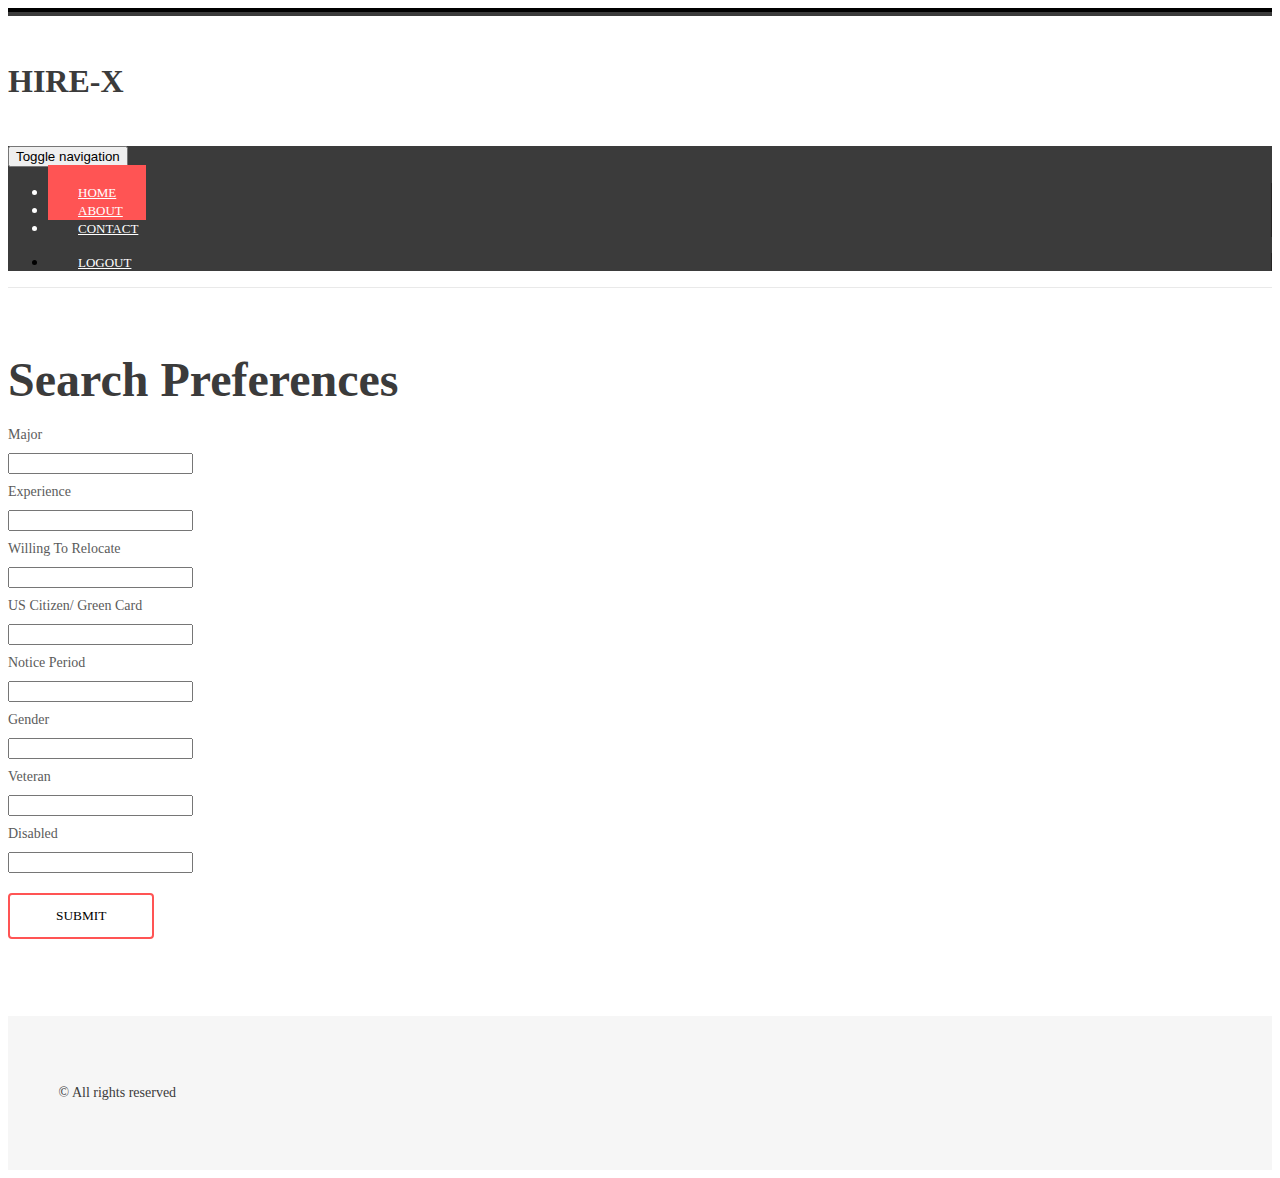
==== employer.html @ 0bc69322 "Addeds some more files" ====
<!--A Design by W3layouts
Author: W3layout
Author URL: http://w3layouts.com
License: Creative Commons Attribution 3.0 Unported
License URL: http://creativecommons.org/licenses/by/3.0/
-->
<!DOCTYPE HTML>
<html>
<head>
<title>Employer Search</title>
<!-- Bootstrap -->
<link href="web/css/bootstrap.min.css" rel='stylesheet' type='text/css' />
<link href="web/css/bootstrap.css" rel='stylesheet' type='text/css' />
<meta name="viewport" content="width=device-width, initial-scale=1">
<script type="application/x-javascript"> addEventListener("load", function() { setTimeout(hideURLbar, 0); }, false); function hideURLbar(){ window.scrollTo(0,1); } </script>
<link href="web/css/style.css" rel="stylesheet" type="text/css" media="all" />
<!-- start plugins -->
<script type="text/javascript" src="web/js/jquery.min.js"></script>
<script type="text/javascript" src="web/js/bootstrap.js"></script>
<script type="text/javascript" src="web/js/bootstrap.min.js"></script>
<!-- start slider -->
<link href="web/css/slider.css" rel="stylesheet" type="text/css" media="all" />
<script type="text/javascript" src="web/js/modernizr.custom.28468.js"></script>
<script type="text/javascript" src="web/js/jquery.cslider.js"></script>
	<script type="text/javascript">
			$(function() {

				$('#da-slider').cslider({
					autoplay : true,
					bgincrement : 450
				});
			});
		</script>
<!-- font-Awesome -->
   	<link rel="stylesheet" href="fonts/web/css/font-awesome.min.css">
<!-- font-Awesome -->
</head>
<body>
<div class="header_bg">
<div class="container">
	<div class="row header">
		<div class="logo navbar-left">
			<h1><a href="index.html">Hire-X</a></h1>
		</div>
	</div>
</div>
</div>
<div class="container">
	<div class="row h_menu">
		<nav class="navbar navbar-default navbar-left" role="navigation">
		    <!-- Brand and toggle get grouped for better mobile display -->
		    <div class="navbar-header">
		      <button type="button" class="navbar-toggle" data-toggle="collapse" data-target="#bs-example-navbar-collapse-1">
		        <span class="sr-only">Toggle navigation</span>
		        <span class="icon-bar"></span>
		      </button>
		    </div>
		    <!-- Collect the nav links, forms, and other content for toggling -->
		    <div class="collapse navbar-collapse" id="bs-example-navbar-collapse-1">
		      <ul class="nav navbar-nav">
		        <li class="active"><a href="index.html">Home</a></li>
		        <li><a href="about.html">About</a></li>
		        <li><a href="contact.html">Contact</a></li>
		      </ul>
		    </div><!-- /.navbar-collapse -->
		</nav>
		<div class="collapse navbar-collapse navbar-right" id="login">
			<ul class="nav navbar-nav">
				<li><a href="#">Logout</a></li>
			</ul>	
		</div>
	</div>
</div>
<div class="main_btm"><!-- start main_btm -->
	<div class="container">
		<div class="main row">

				<div class="col-md-8">
				  <div class="contact-form">
				  	<h2>Search Preferences</h2>
					    <form method="post" action="contact-post.html">
					    	<div>
						    	<span>Major</span>
						    	<span><input list="major" name="major"></span>
								<datalist id="major">
										<option value="Engineering">
										<option value="Non Engineering">
								</datalist>
								
						    </div>
							<div>
						    	<span>Experience</span>
						    	<span><input list="experience" name="experience"></span>
								<datalist id="experience">
										<option value="less than 1 year">
										<option value="1-3 years">
										<option value="4-6">
										<option value="6-8">
										<option value="8+">
								</datalist>
								
						    </div>
						    <div>
						    	<span>Willing to relocate</span>
						    	<span><input list="relocation" name="relocation">
								<datalist id="relocation">
										<option value="yes">
										<option value="No">
								</datalist>
								</span>
						    </div>
							<div>
						    	<span>US citizen/ Green Card</span>
						    	<span><input list="citizenship" name="citizenship">
								<datalist id="citizenship">
										<option value="yes">
										<option value="No">
								</datalist>
								</span>
						    </div>
							<div>
						    	<span>Notice period</span>
						    	<span><input list="notice" name="notice">
								<datalist id="notice">
										<option value="less than 1 week">
										<option value="1-3 weeks">
										<option value="more than 3 weeks"
										</datalist>
								</span>
						    </div>
							<div>
						    	<span>Gender</span>
						    	<span><input list="gender" name="gender">
								<datalist id="gender">
										<option value="Male">
										<option value="Female">
										<option value="Do not wish to identify"
										</datalist>
								</span>
						    </div>
							<div>
						    	<span>Veteran</span>
						    	<span><input list="veteran" name="veteran">
								<datalist id="veteran">
										<option value="yes">
										<option value="No">
										</datalist>
								</span>
						    </div>
						    <div>
						    	<span>Disabled</span>
						    	<span>  <input list="disabled" name="disabled">
									<datalist id="disabled">
										<option value="Yes">
										<option value="No">
										<option value="Do not wish to identify">
									</datalist>
								</span>
						    </div>
						   <div>
						   		<label class="fa-btn btn-1 btn-1e"><input type="submit" value="Submit"></label>
						  </div>
						 
					    </form>
				    </div>
  			</div>		
			
  			<div class="clearfix"></div>		
	</div> 
</div>
</div>
<div class="footer_bg"><!-- start footer -->
	<div class="container">
		<div class="row  footer">
			<div class="copy text-center">
				<p class="link"><span>&#169; All rights reserved </span></p>
			</div>
		</div>
	</div>
</div>
</body>
</html>
---- web/css/style.css ----
.error {
	background-color: #fbcfd5;
    position: relative;
    animation: shake .1s linear;
    animation-iteration-count: 3;
}
@keyframes shake {
    0% { left: -5px; }
    100% { right: -5px; }
}
@font-face {
    font-family: 'texgyreadventorregular';
    src: url('../fonts/texgyreadventor-regular-webfont.ttf') format('truetype');
    font-weight: normal;
    font-style: normal;
}
@font-face {
     font-family: 'open_sansregular';
      src:url('../fonts/OpenSans-Regular-webfont.ttf') format('truetype');
}
body {
	font-family: 'open_sansregular';
	background:#ffffff;
	font-size: 100%;
}
/* start header */
.header_bg {
	border-top:8px groove #3b3b3b;
	background: #ffffff;
}
.header_bg1 {
	border-top:8px groove #3b3b3b;
	background: url('../images/slider_bg.jpg') no-repeat  left;
	background-size: 100%;
}
.header{
	padding: 2% 0;
}
.logo h1 a{
	font-size: 1em;
	text-transform: uppercase;
	color: #3B3B3B;
	text-decoration: none;
	font-family: 'texgyreadventorregular';
}
/* search */
.h_search{
	width: 30%;
	position: relative;
	margin-top: 2%;
}
.h_search form{
	width: 100%;
}
.h_search form input[type="text"]{
	font-family: 'open_sansregular';
	padding: 10px 16px;
	outline: none;
	color: #c6c6c6;
	font-size: 13px;
	border: 1px solid rgb(236, 236, 236);
	background: #FFFFFF;
	width: 73.333%;
	line-height: 22px;
	position: relative;
	-webkit-appearance: none;
}
.h_search form input[type="submit"]{
	font-family: 'open_sansregular';
	background: #3B3B3B;
	color: #ffffff;
	text-transform: uppercase;
	font-size: 13px;
	padding: 12px 20px;
	border: none;
	cursor: pointer;
	width: 26.333%;
	position: absolute;
	line-height: 1.5em;
	outline: none;
	-webkit-transition: all 0.3s ease-in-out;
	-moz-transition: all 0.3s ease-in-out;
	-o-transition: all 0.3s ease-in-out;
	transition: all 0.3s ease-in-out;
	-webkit-appearance: none;
}
.h_search form input[type="submit"]:hover {
	background: #FF5454;
}
/* menu */
.h_menu{
	padding: 0;
	background: #3B3B3B;
}
/* login button on the navigation bar */
#login a{
	color: #ffffff;
}
.navbar {
	position: relative;
	min-height: 60px;
	margin-bottom: 0px;
	border: none;
}
.navbar-default .navbar-collapse, .navbar-default .navbar-form {
	background: #3B3B3B;
	color: #ffffff;
	padding: 0;
}
.navbar-default .navbar-nav > .active > a,.navbar-default .navbar-nav>li>a:hover,.navbar-default .navbar-nav > .active > a, .navbar-default .navbar-nav > .active > a:hover{
	background: #FF5454;
	color: #ffffff;
}
.navbar-default .navbar-nav > li > a {
	color: #fff;
	-webkit-transition: all 0.3s ease-in-out;
	-moz-transition: all 0.3s ease-in-out;
	-o-transition: all 0.3s ease-in-out;
	transition: all 0.3s ease-in-out;
}
.nav > li {
	border-right: 1px solid rgb(39, 37, 37);
}
.nav > li > a {
	font-size: 13px;
	padding: 20px 30px;
	text-transform: uppercase;
}
/* start soc_icons */
.soc_icons {

}
.soc_icons ul{
	margin-bottom: 0;
}
.soc_icons ul li{
	display:inline-block;
	border-left: 1px solid rgb(39, 37, 37);
	margin-left: -3px;
}
.soc_icons ul li a{
	color:#ffffff;
	font-size: 24px;
	display: block;
	line-height: 60px;
	width: 60px;
	height: 60px;
	-webkit-transition: all 0.3s ease-in-out;
	-moz-transition: all 0.3s ease-in-out;
	-o-transition: all 0.3s ease-in-out;
	transition: all 0.3s ease-in-out;
}
.soc_icons ul li a:hover{
	background: #FF5454;
}
/* start slider */
.slider_bg{
	background: url('../images/slider_bg.jpg') no-repeat;
	background-size: 100%;
	background-position: center;
}
.slider{
	padding: 4%;
}
/* start main */
.main_bg{
	background: #ffffff;
}
.main{
	padding: 5% 0;
}
.images_1_of_4 img{
	display: inline-block;
}
.images_1_of_4 h4 {
	margin: 30px 0 15px;
}
.images_1_of_4 h4 a{
	display:inline-block;
	color: #353535;
	font-size: 1.5em;
	font-family: 'texgyreadventorregular';
	text-transform: uppercase;
	-webkit-transition: all 0.3s ease-in-out;
	-moz-transition: all 0.3s ease-in-out;
	-o-transition: all 0.3s ease-in-out;
	transition: all 0.3s ease-in-out;
}
.images_1_of_4 h4 a:hover{
	text-decoration:none;
	color: #ff5454;
}
.images_1_of_4  span{
	width: 120px;
	height: 120px;
	display: block;
	text-align: center;
	margin: 0 auto;
}
.bg{
	background: #3b3b3b;
	-webkit-transition: all 0.3s ease-in-out;
	-moz-transition: all 0.3s ease-in-out;
	-o-transition: all 0.3s ease-in-out;
	transition: all 0.3s ease-in-out;
	border-radius: 75px;
	-webkit-border-radius: 75px;
	-moz-border-radius: 75px;
	-o-border-radius: 75px;
}
.images_1_of_4  span i{
	font-size: 6em;
	color: #e0e0e0;
	line-height: 2em;
	text-shadow: 1px 1px 0px #3b3b3b;
	-webkit-text-shadow: 1px 1px 0px #3b3b3b;
	-moz-text-shadow: 1px 1px 0px #3b3b3b;
	-o-text-shadow: 1px 1px 0px #3b3b3b;
	-ms-text-shadow: 1px 1px 0px #3b3b3b;
}
.para{
	font-size: 14px;
	line-height: 1.8em;
	color: #868686;
}
.images_1_of_4 a{
	position: relative;
	z-index: 1;
}
/* Button 1 */
.fa-btn {
	font-size: 14px;
	background: none;
	cursor: pointer;
	padding: 12px 40px;
	display: inline-block;
	margin: 10px 0px;
	text-transform: uppercase;
	outline: none;
	position: relative;
	-webkit-transition: all 0.3s;
	-moz-transition: all 0.3s;
	transition: all 0.3s;
	border-radius: 4px;
	-webkit-border-radius: 4px;
	-moz-border-radius: 4px;
	-o-border-radius: 4px;
}
.fa-btn:after {
	content: '';
	position: absolute;
	z-index: -1;
	-webkit-transition: all 0.3s;
	-moz-transition: all 0.3s;
	transition: all 0.3s;
}
.btn-1 {
	border: 2px solid #ff5454;
	color: #3b3b3b;
}
/* Button 1e */
.btn-1e {
	overflow: hidden;
}
.btn-1e:after {
	width: 100%;
	height: 0;
	top: 50%;
	left: 50%;
	background: #ff5454;
	opacity: 0;
	-webkit-transform: translateX(-50%) translateY(-50%) rotate(45deg);
	-moz-transform: translateX(-50%) translateY(-50%) rotate(45deg);
	-ms-transform: translateX(-50%) translateY(-50%) rotate(45deg);
	transform: translateX(-50%) translateY(-50%) rotate(45deg);
}
.btn-1e:hover,.btn-1e:active {
	color: #ffffff;
	text-decoration:none;
}
.btn-1e:hover:after {
	height: 260%;
	opacity: 1;
}
.btn-1e:active:after {
	height: 400%;
	opacity: 1;
}
/* start main_btm */
.main_btm{
	background: #FFFFFF;
	border-top: 1px solid rgb(233, 233, 233);
}
.content_right h4{
	color: #353535;
	font-size: 2.5em;
	font-family: 'texgyreadventorregular';
	line-height: 1.5em;
}
.content_right h4 span{
	color: #ff5454;
}
.content_right a{
	position: relative;
	z-index: 1;
}
/* start footer */
.footer_bg{
	background: #f6f6f6;
}
.footer{
	padding: 4%;
}
.copy p{
	color: #3b3b3b;
	font-size: 14px;
	line-height: 1.8em;
}
.copy p a{
	color:#ff5454;
	-webkit-transition: all 0.3s ease-in-out;
	-moz-transition: all 0.3s ease-in-out;
	-o-transition: all 0.3s ease-in-out;
	transition: all 0.3s ease-in-out;
}
.copy p a:hover{
	color: #3b3b3b;
	text-decoration: none;
}
/* start about */
.about{
	padding: 4% 0;
}
.about h2{
	margin: 0 0 20px;
	text-transform: capitalize;
	font-size: 3em;
	color:#3b3b3b;
	font-family: 'texgyreadventorregular';
}
.about a{
	position: relative;
	z-index: 1;
}
/* start  technology */
.technology{
	padding: 4% 0;
}
.technology h2{
	margin: 0 0 20px;
	text-transform: capitalize;
	font-size: 3em;
	color: #3b3b3b;
	font-family: 'texgyreadventorregular';
}
.technology h4{
	font-size: 22px;
	color: #5b5b5b;
	font-weight: 100;
	text-transform: capitalize;
	display: block;
	margin:10px 0 8px;
}
.tech_para{
	padding-left: 0;
	padding-right: 0;
}
.technology_list1{
	margin-top: 20px;	
}
.pagination > li > a, .pagination > li > span {
	font-size: 16px;
	padding: 10px 16px;
	color: #BDBDBD;
	background-color: #3b3b3b;
	border: 1px solid #2C2929;
}
.pagination > li > a:hover, .pagination > li > span:hover, .pagination > li > a:focus, .pagination > li > span:focus {
	color: #FFFFFF;
	background-color: #ff5454;
	border-color: #DA4A4A;
}
.alert {
	font-size: 13px;
}
.alert-warning {
	color: #3b3b3b;
	background-color: #F3F3F3;
	border-color: #E2E2E2;
}
/* start blog */
.blog_left{
	display: block;
}
.blog_img{
	margin: 4% 0 2%;
}
.blog_left img{
	width:100%;
}
.blog_left h4 a{
	margin:0 0 20px;
	
	display: block;
	text-transform: capitalize;
	font-size: 1.5em;
	color: #3b3b3b;
	font-family: 'texgyreadventorregular';
	-webkit-transition: all 0.3s ease-in-out;
	-moz-transition: all 0.3s ease-in-out;
	-o-transition: all 0.3s ease-in-out;
	transition: all 0.3s ease-in-out;
}
.blog_left h4 a:hover{
	text-decoration: none;
	color: #ff5454;
}
.blog_list{

}
.blog_list ul li{
	display:inline-block;
	margin-left: 10px;
}
.blog_list ul li:first-child{
	margin-left: 0;
}
.blog_list li a{
	display: block;
	padding: 4px 8px;
	color: #b6b6b6;
	text-transform: capitalize;
}
.blog_list ul li i{
	font-size: 15px;
	color: #b6b6b6;
}
.blog_list li span{
	padding-left:10px;
	font-size: 14px;
	color: #b6b6b6;
}
.blog_list li span:hover,.blog_list li a:hover{
	color: #ff5454;
	text-decoration: none;
}

.read_more a{
	position: relative;
	z-index: 1;
}
.blog_right h4{
	text-transform: capitalize;
	font-size: 2em;
	color: #3b3b3b;
	font-family: 'texgyreadventorregular';
	margin-bottom: 15px;
}
/* start Social Likes */
.social_network_likes {
	text-align: center;
}
.social_network_likes li{
	width: 24.33333%;
	display: inline-block;
	margin-left: -4px;
}
.social_network_likes li:first-child{
	margin-left: 0;
}
.social_network_likes li a{
	display:block;
	color:#FFF;
	font-size: 1.5em;
	text-transform:capitalize;
	-webkit-transition: all 0.3s ease-in-out;
	-moz-transition: all 0.3s ease-in-out;
	-o-transition: all 0.3s ease-in-out;
	transition: all 0.3s ease-in-out;	
}
.social_network_likes li a p{
	padding:10px 0 5px;
	font-size: 14px;
}
.social_network_likes li a span{
	display:block;
	font-size: 24px;
}
.social_network_likes li a div.followers{
	border-bottom:1px solid #FFFFFF;
}
.social_network_likes li a:hover{
	text-decoration: none;
}
.social_network_likes li:first-child a {
	border-left:none;
}
.social_network_likes li a.tweets{
	background:#34CCFF;
}
.social_network_likes li a.tweets:hover{
  background:#2DC0F1;
}
.social_network_likes li a.facebook-followers{
	background:#3B5A99;
}
.social_network_likes li a.facebook-followers:hover{
	background:#33518D;
}
.social_network_likes li a.email{
	background:#27c1b9;
}
.social_network_likes li a.email:hover{
  background:#0BB1A8;
}
.social_network_likes li a.dribble{
	background:#EB4D89;
}
.social_network_likes li a.dribble:hover{
  background:#E04580;
}
.social_network_likes li a div.social_network{
	padding:15px 0 10px;
}
.social_network i{
	width:45px;
	height:45px;
	display:block;
	background:url(../images/social-icons.png) no-repeat;	
	margin:0 auto;
}
.social_network i.twitter-icon{
	background-position: 0px 0px;
}
.social_network i.facebook-icon{
	background-position: -47px 0px;
}
.social_network i.email-icon{
	background-position: -104px 0px;
}
.social_network i.dribble-icon{
	background-position: -156px 0px;
}
/* start ads_nav */
.ads_nav{
	margin-top: 30px;
}
.ads_nav li{
	float: left;
	width: 46.333333%;
	margin:0 0 15px 15px;
}
.ads_nav li:nth-child(2),.ads_nav li:nth-child(4){
	margin-left: 0;
}
.ads_nav li a{
	display: block;
	-webkit-transition: all 0.3s ease-in-out;
	-moz-transition: all 0.3s ease-in-out;
	-o-transition: all 0.3s ease-in-out;
	transition: all 0.3s ease-in-out;
}
.ads_nav li a img{
	width: 100%;
}
.ads_nav li a:hover{
	zoom: 1;
	filter: alpha(opacity=50);
	opacity: 0.7;
	-webkit-transition: opacity .15s ease-in-out;
	-moz-transition: opacity .15s ease-in-out;
	-ms-transition: opacity .15s ease-in-out;
	-o-transition: opacity .15s ease-in-out;
	transition: opacity .15s ease-in-out;
}
/* start tag_nav */
.tag_nav {
	margin: 8% 0;
}
.tag_nav li{
	margin:10px 5px 0 0;
	display: inline-block;
}
.tag_nav li a{
	display: block;
	text-transform: capitalize;
	background: #3b3b3b;
	color: #ffffff;
	font-size: 13px;
	padding: 8px 14px;
	border-radius: 2px;
	-webkit-border-radius: 2px;
	-moz-border-radius: 2px;
	-o-border-radius: 2px;
	-webkit-transition: all 0.3s ease-in-out;
	-moz-transition: all 0.3s ease-in-out;
	-o-transition: all 0.3s ease-in-out;
	transition: all 0.3s ease-in-out;
}
.tag_nav li.active a,.tag_nav li a:hover{
	background: #ff5454;
	color: #ffffff;
	text-decoration:none;
}
/* start news_letter */
.news_letter{
	margin: 8% 0;
}
.news_letter form input[type="text"]{
	font-family: 'open_sansregular';
	font-weight:100;
	padding: 10px;
	display: block;
	width: 100%;
	background: #ffffff;
	outline: none;
	color: #555555;
	font-size: 13px;
	border: 1px solid #DADADA;
	-webkit-appearance: none;
}
.news_letter form span{
	position: relative;
	z-index: 1;
}
.news_letter form input[type="submit"]{
	-webkit-appearance: none;
	cursor:pointer;
	border:none;
	outline:none;
	background: none;
}
/* start contact */
.company_ad h2{
	margin: 0 0 20px;
	text-transform: capitalize;
	font-size: 3em;
	color:#3b3b3b;
	font-family: 'texgyreadventorregular';
}
.company_ad p{
	font-size: 14px;
	color: #3b3b3b;
}
.company_ad p a {
	color: #ff5454;
	-webkit-transition: all 0.3s ease-in-out;
	-moz-transition: all 0.3s ease-in-out;
	-o-transition: all 0.3s ease-in-out;
	transition: all 0.3s ease-in-out;
}
.company_ad p a:hover{
	text-decoration:none;
	color: #3b3b3b;
}
.contact-form h2{
	margin: 0 0 20px;
	text-transform: capitalize;
	font-size: 3em;
	color:#3b3b3b;
	font-family: 'texgyreadventorregular';
}
.contact-form span{
	display:block;
	text-transform: capitalize;
	font-size: 14px;
	color: #5b5b5b;
	font-weight: normal;
	margin-bottom: 10px;
}
.contact-form textarea {
	font-family: 'Open Sans', 'sans-serif';
	padding: 10px;
	display: block;
	width: 99.3333%;
	background: #ffffff;
	outline: none;
	color: #c0c0c0;
	font-size: 0.8725em;
	border: 1px solid #ECECEC;
	-webkit-appearance: none;
	resize: none;
	height: 120px;
	border-radius: 4px;
	-webkit-border-radius: 4px;
	-moz-border-radius: 4px;
	-o-border-radius: 4px;
	-webkit-transition: all 0.3s ease-in-out;
	-moz-transition: all 0.3s ease-in-out;
	-o-transition: all 0.3s ease-in-out;
	transition: all 0.3s ease-in-out;
}
.contact-form textarea:focus{
	border:1px solid #ff5454;
}
.form-control{
	box-shadow: none;
	border: 1px solid #ECECEC;
	-webkit-transition: all 0.3s ease-in-out;
	-moz-transition: all 0.3s ease-in-out;
	-o-transition: all 0.3s ease-in-out;
	transition: all 0.3s ease-in-out;
}
.form-control:focus {
	box-shadow: none;
}
.contact-form input[type="submit"] {
	font-family: 'open_sansregular';
	-webkit-appearance: none;
	cursor: pointer;
	border: none;
	outline: none;
	background: none;
	text-transform: uppercase;
	font-weight: 100;
}
.contact-form label{
	position: relative;
	z-index: 1;
}
.form-control:focus {
	border-color: #ff5454;
}
/* start details */
.details img{
	margin-bottom: 20px;
}
/***** Media Quries *****/
@media only screen and (max-width: 1440px) and (min-width: 240px)  {
	.wrap{
		width:95%;
	}
}
@media only screen and (max-width: 1440px) {
}
@media only screen and (max-width: 1366px) {
}
@media only screen and (max-width: 1280px) {
}
@media only screen and (max-width: 1024px) {
	.images_1_of_4 h4 a {
		font-size: 1.2em;
	}
	.para {
		font-size: 13px;
	}
	.content_right h4 {
		font-size: 2em;
	}
}
@media only screen and (max-width: 768px) {
	.logo{
		text-align:center;
	}
	.h_search {
		width: 98%;
		padding: 20px;
	}
	.h_menu {
		position: relative;
	}	
	.soc_icons {
		position: absolute;
		top: 0px;
		background: #3b3b3b;
	}
	.navbar-default .navbar-toggle {
		border-color: #FFF;
	}
	.navbar {
		min-height: 51px;
	}
	.navbar-default .navbar-collapse, .navbar-default .navbar-form {
		border-color: #3b3b3b;
	}
	.navbar-default {
		background-color: #3b3b3b;
		border:none;
	}
	.navbar-nav {
		margin: 0px 0px;
	}
	.nav > li > a {
		padding: 20px 15px;
	}
	.soc_icons ul li a {
		font-size: 20px;
		line-height: 50px;
		width: 51px;
		height: 51px;
	}
	.slider_bg {
		background-size: 100% 100%;
	}
	.main {
		padding: 4% 0;
	}
	.images_1_of_4{
		margin-bottom: 4%;
	}
	.main{
		padding: 2%;
	}
	.technology {
		padding: 4%;
	}
	.about {
		padding: 4%;
	}
	.social_network_likes li {
		width: 24.3333%;
	}
	.tag_nav {
		margin: 4% 0;
	}
	.news_letter {
		margin: 4% 0;
	}
	.technology h4 {
		font-size: 20px;
	}
}
@media only screen and (max-width: 640px){
	.company_ad{
		margin-left: 0;
	}
	.blog_left h4 a {
		font-size: 1.2em;
	}
	.technology h4 {
		font-size: 17px;
	}
}
@media only screen and (max-width: 480px) {
	.images_1_of_4 h4 {
		margin: 20px 0 10px;
	}
	.technology h2 {
		font-size: 2em;
	}
	.about h2 {
		font-size: 2em;
	}
	.company_ad h2 {
		font-size: 2em;
	}
	.contact-form h2 {
		font-size: 2.5em;
	}
	.blog_left h4 a {
		font-size: 1em;
	}
	.blog_list ul li {
		margin-left: 5px;
	}
	.blog_list li a {
		padding: 4px 4px;
	}
	.detail h2{
		font-size: 2em;	
	}
}
@media only screen and (max-width: 320px) {
	.main {
		padding: 8% 2%;
	}
	.soc_icons ul li a {
		font-size: 20px;
		width: 46px;
	}
	.images_1_of_4 h4 {
		margin: 15px 0 10px;
	}
	.social_network_likes li a p {
		font-size: 12px;
	}
	.images_1_of_4 span {
		width: 88px;
		height: 88px;
	}
	.images_1_of_4 span i {
		font-size: 5em;
		line-height: 1.8em;
	}
	.images_1_of_4 h4 a {
		font-size: 1em;
	}
	.technology h4 {
		font-size: 14px;
		line-height: 1.5em;
	}
	.blog_list ul li:nth-child(3){
		margin-left: 0;
	}
}
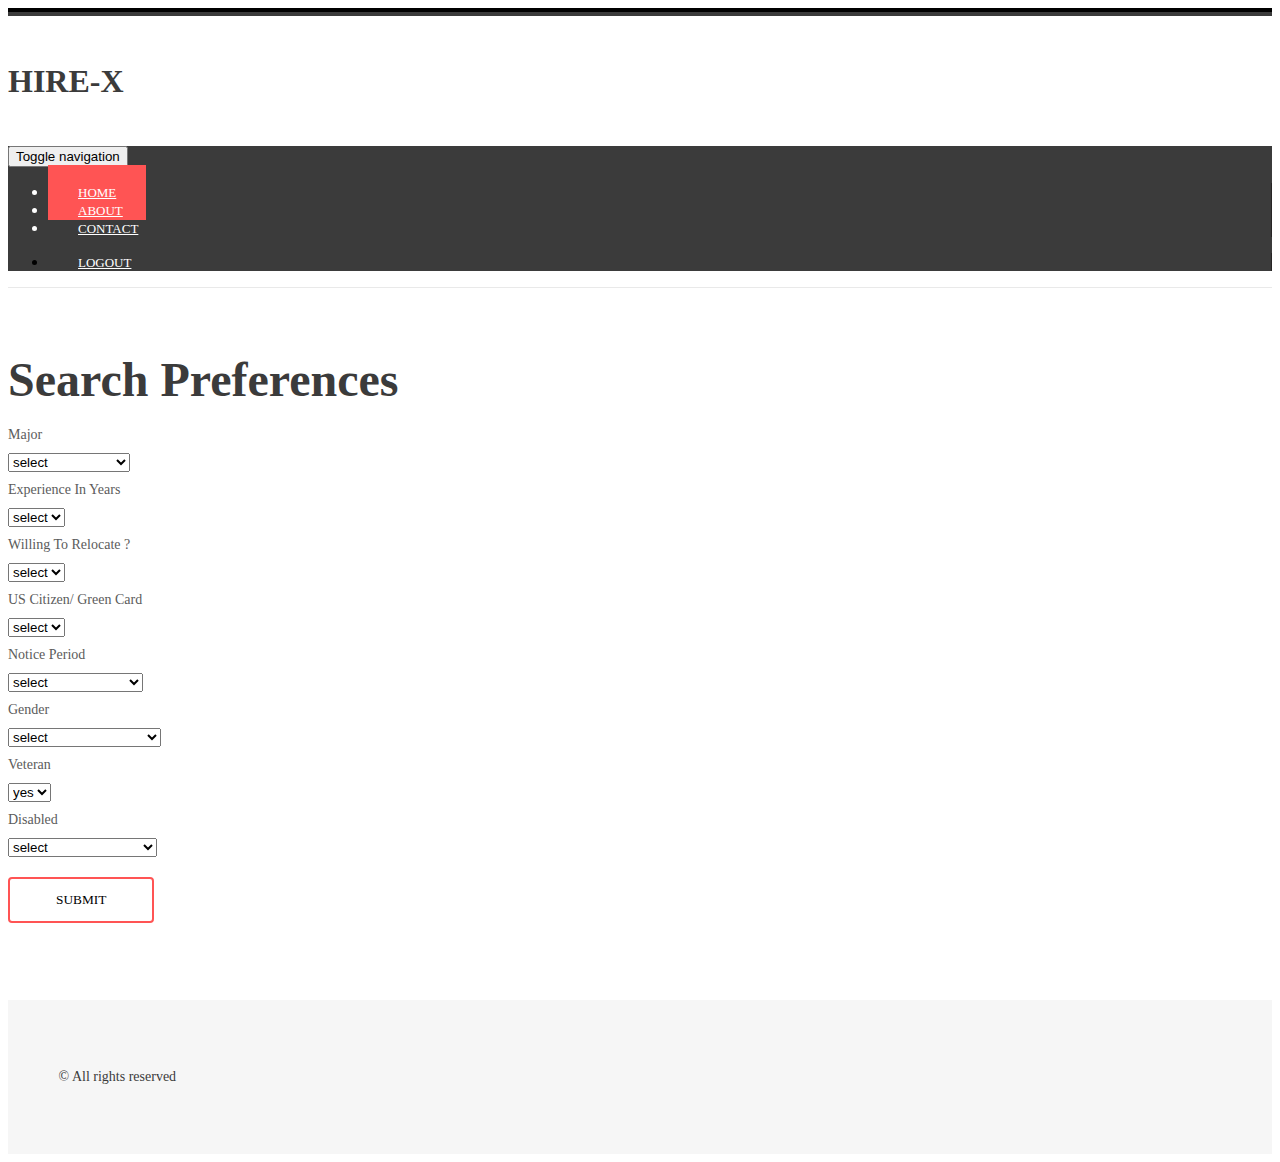
==== commit f83565a2: "employer list updated" ====
--- a/employer.html
+++ b/employer.html
@@ -81,80 +81,91 @@
 					    <form method="post" action="contact-post.html">
 					    	<div>
 						    	<span>Major</span>
-						    	<span><input list="major" name="major"></span>
-								<datalist id="major">
-										<option value="Engineering">
-										<option value="Non Engineering">
-								</datalist>
+						    	<span>
+								<select id="major" list="major" name="major" >
+										<option selected="select"> select </option>
+										<option value="Engineering">Engineering</option>
+										<option value="Non Engineering">Non Engineering</option>
+								</select>
+								</span>
 								
 						    </div>
+							
 							<div>
-						    	<span>Experience</span>
-						    	<span><input list="experience" name="experience"></span>
-								<datalist id="experience">
-										<option value="less than 1 year">
-										<option value="1-3 years">
-										<option value="4-6">
-										<option value="6-8">
-										<option value="8+">
-								</datalist>
-								
+						    	<span>Experience in years</span>
+						    	<span>
+								<select id="experience" list="experience" name="experience">
+										<option selected="select"> select </option>
+										<option value="<1"><1</option>
+										<option value="1-3">1-3</option>
+										<option value="4-6">4-6</option>
+										<option value="6-8">6-8</option>
+										<option value=">8">>8</option>
+								</select>
+								</span>
 						    </div>
+							
 						    <div>
-						    	<span>Willing to relocate</span>
-						    	<span><input list="relocation" name="relocation">
-								<datalist id="relocation">
-										<option value="yes">
-										<option value="No">
-								</datalist>
+						    	<span>Willing to relocate ?</span>
+						    	<span>
+								<select id="relocation" list="relocation" name="relocation">
+										<option selected="select"> select </option>
+										<option value="yes">yes</option>
+										<option value="no">no</option>
+								</select>
 								</span>
 						    </div>
 							<div>
 						    	<span>US citizen/ Green Card</span>
-						    	<span><input list="citizenship" name="citizenship">
-								<datalist id="citizenship">
-										<option value="yes">
-										<option value="No">
-								</datalist>
+						    	<span>
+								<select id="citizenship" name="citizenship list="citizenship">
+										<option selected="select"> select </option>
+										<option value="yes">yes</option>
+										<option value="no">no</option>
+								</select>
 								</span>
 						    </div>
 							<div>
 						    	<span>Notice period</span>
-						    	<span><input list="notice" name="notice">
-								<datalist id="notice">
-										<option value="less than 1 week">
-										<option value="1-3 weeks">
-										<option value="more than 3 weeks"
-										</datalist>
+						    	<span>
+								<select id="notice" list="notice" name="notice">
+										<option selected="select"> select </option>
+										<option value="less than 1 week">less than 1 week</option>
+										<option value="1-3 weeks">1-3 weeks</option>
+										<option value="more than 3 weeks">more than 3 weeks</option>
+										</select>
 								</span>
 						    </div>
 							<div>
 						    	<span>Gender</span>
-						    	<span><input list="gender" name="gender">
-								<datalist id="gender">
-										<option value="Male">
-										<option value="Female">
-										<option value="Do not wish to identify"
-										</datalist>
+						    	<span>
+								<select id="gender" list="gender" name="gender">
+										<option selected="select"> select </option>
+										<option value="Male">Male</option>
+										<option value="Female">Female</option>
+										<option value="Do not wish to identify">Do not wish to identify</option>
+										</select>
 								</span>
 						    </div>
 							<div>
 						    	<span>Veteran</span>
-						    	<span><input list="veteran" name="veteran">
-								<datalist id="veteran">
-										<option value="yes">
-										<option value="No">
-										</datalist>
+						    	<span>
+								<select id="veteran" list="veteran" name="veteran>
+										<option selected="select"> select </option>
+										<option value="yes">yes</option>
+										<option value="No">no</option>
+										</select>
 								</span>
 						    </div>
 						    <div>
 						    	<span>Disabled</span>
-						    	<span>  <input list="disabled" name="disabled">
-									<datalist id="disabled">
-										<option value="Yes">
-										<option value="No">
-										<option value="Do not wish to identify">
-									</datalist>
+						    	<span> 
+									<select id="disabled" list="disabled" name="disabled">
+										<option selected="select"> select </option>
+										<option value="Yes">yes</option>
+										<option value="No">no</option>
+										<option value="Do not wish to identify">Do no wish to identify</option>
+									</select>
 								</span>
 						    </div>
 						   <div>
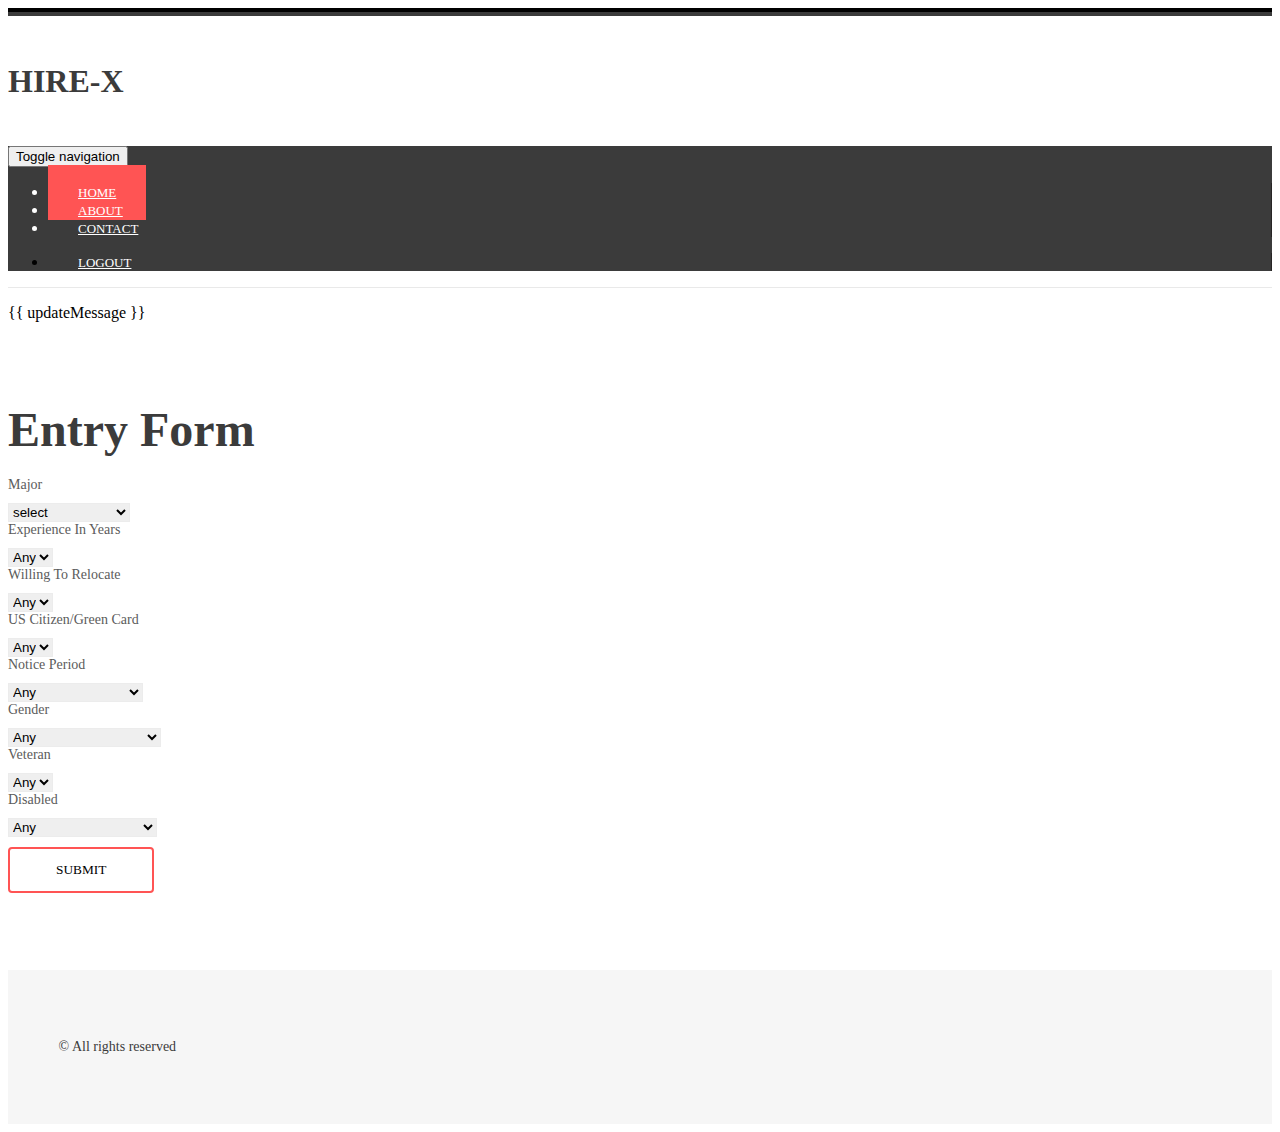
==== commit ed4249b1: "login type list" ====
--- a/employer.html
+++ b/employer.html
@@ -72,106 +72,97 @@
 	</div>
 </div>
 <div class="main_btm"><!-- start main_btm -->
+	<p class="copy-text-center bg-info">{{ updateMessage }}</p>
 	<div class="container">
 		<div class="main row">
-
 				<div class="col-md-8">
 				  <div class="contact-form">
-				  	<h2>Search Preferences</h2>
-					    <form method="post" action="contact-post.html">
-					    	<div>
+				  	<h2>Entry Form</h2>
+					    <form method="post" action="contact-post.html" id="jobseeker">
+							
+							<div>
 						    	<span>Major</span>
-						    	<span>
-								<select id="major" list="major" name="major" >
-										<option selected="select"> select </option>
-										<option value="Engineering">Engineering</option>
-										<option value="Non Engineering">Non Engineering</option>
+								<select class="form-control" name="major" >
+									<option value=" ">select</option>
+									<option value="Engineering">Engineering</option>
+									<option value="Non Engineering">Non Engineering</option>
 								</select>
-								</span>
-								
 						    </div>
 							
 							<div>
-						    	<span>Experience in years</span>
-						    	<span>
-								<select id="experience" list="experience" name="experience">
-										<option selected="select"> select </option>
-										<option value="<1"><1</option>
-										<option value="1-3">1-3</option>
-										<option value="4-6">4-6</option>
-										<option value="6-8">6-8</option>
-										<option value=">8">>8</option>
+						    	<span>Experience in Years</span>
+								<select class="form-control" name="experience" >
+									<option value=" ">Any</option>
+									<option value="<1"><1</option>
+									<option value="1-3">1-3</option>
+									<option value="4-6">4-6</option>
+									<option value="6-8">6-8</option>
+									<option value=">8">>8</option>
 								</select>
-								</span>
 						    </div>
 							
-						    <div>
-						    	<span>Willing to relocate ?</span>
-						    	<span>
-								<select id="relocation" list="relocation" name="relocation">
-										<option selected="select"> select </option>
-										<option value="yes">yes</option>
-										<option value="no">no</option>
+							<div>
+						    	<span>Willing to relocate</span>
+								<select class="form-control" name="role" >
+									<option value=" ">Any</option>
+									<option value="yes">yes</option>
+									<option value="no">no</option>
 								</select>
-								</span>
 						    </div>
+							
 							<div>
-						    	<span>US citizen/ Green Card</span>
-						    	<span>
-								<select id="citizenship" name="citizenship list="citizenship">
-										<option selected="select"> select </option>
-										<option value="yes">yes</option>
-										<option value="no">no</option>
+						    	<span>US Citizen/Green Card</span>
+								<select class="form-control" name="role" >
+									<option value=" ">Any</option>
+									<option value="yes">yes</option>
+									<option value="no">no</option>
 								</select>
-								</span>
 						    </div>
+							
+							
 							<div>
 						    	<span>Notice period</span>
-						    	<span>
-								<select id="notice" list="notice" name="notice">
-										<option selected="select"> select </option>
-										<option value="less than 1 week">less than 1 week</option>
-										<option value="1-3 weeks">1-3 weeks</option>
-										<option value="more than 3 weeks">more than 3 weeks</option>
-										</select>
-								</span>
+								<select class="form-control" name="experience" >
+									<option value=" ">Any</option>
+									<option value="less than 1 week">less than 1 week</option>
+									<option value="1-3 weeks">1-3 weeks</option>
+									<option value="more than 3 weeks">more than 3 weeks</option>
+								</select>
 						    </div>
+							
 							<div>
 						    	<span>Gender</span>
-						    	<span>
-								<select id="gender" list="gender" name="gender">
-										<option selected="select"> select </option>
-										<option value="Male">Male</option>
-										<option value="Female">Female</option>
-										<option value="Do not wish to identify">Do not wish to identify</option>
-										</select>
-								</span>
+								<select class="form-control" name="role" >
+									<option value=" ">Any</option>
+									<option value="male">male</option>
+									<option value="female">female</option>
+									<option value="Do not wish to identify">Do not wish to identify</option>
+								</select>
 						    </div>
+							
 							<div>
 						    	<span>Veteran</span>
-						    	<span>
-								<select id="veteran" list="veteran" name="veteran>
-										<option selected="select"> select </option>
-										<option value="yes">yes</option>
-										<option value="No">no</option>
-										</select>
-								</span>
+								<select class="form-control" name="role" >
+									<option value=" ">Any</option>
+									<option value="yes">yes</option>
+									<option value="no">no</option>
+								</select>
 						    </div>
-						    <div>
+							
+							<div>
 						    	<span>Disabled</span>
-						    	<span> 
-									<select id="disabled" list="disabled" name="disabled">
-										<option selected="select"> select </option>
-										<option value="Yes">yes</option>
-										<option value="No">no</option>
-										<option value="Do not wish to identify">Do no wish to identify</option>
-									</select>
-								</span>
-						    </div>
+								<select class="form-control" name="role" >
+									<option value=" ">Any</option>
+									<option value="yes">yes</option>
+									<option value="no">no</option>
+									<option value="Do not wish to identify">Do no wish to identify</option>
+								</select>
+					    </div>
+												
 						   <div>
 						   		<label class="fa-btn btn-1 btn-1e"><input type="submit" value="Submit"></label>
 						  </div>
-						 
+							
 					    </form>
 				    </div>
   			</div>		
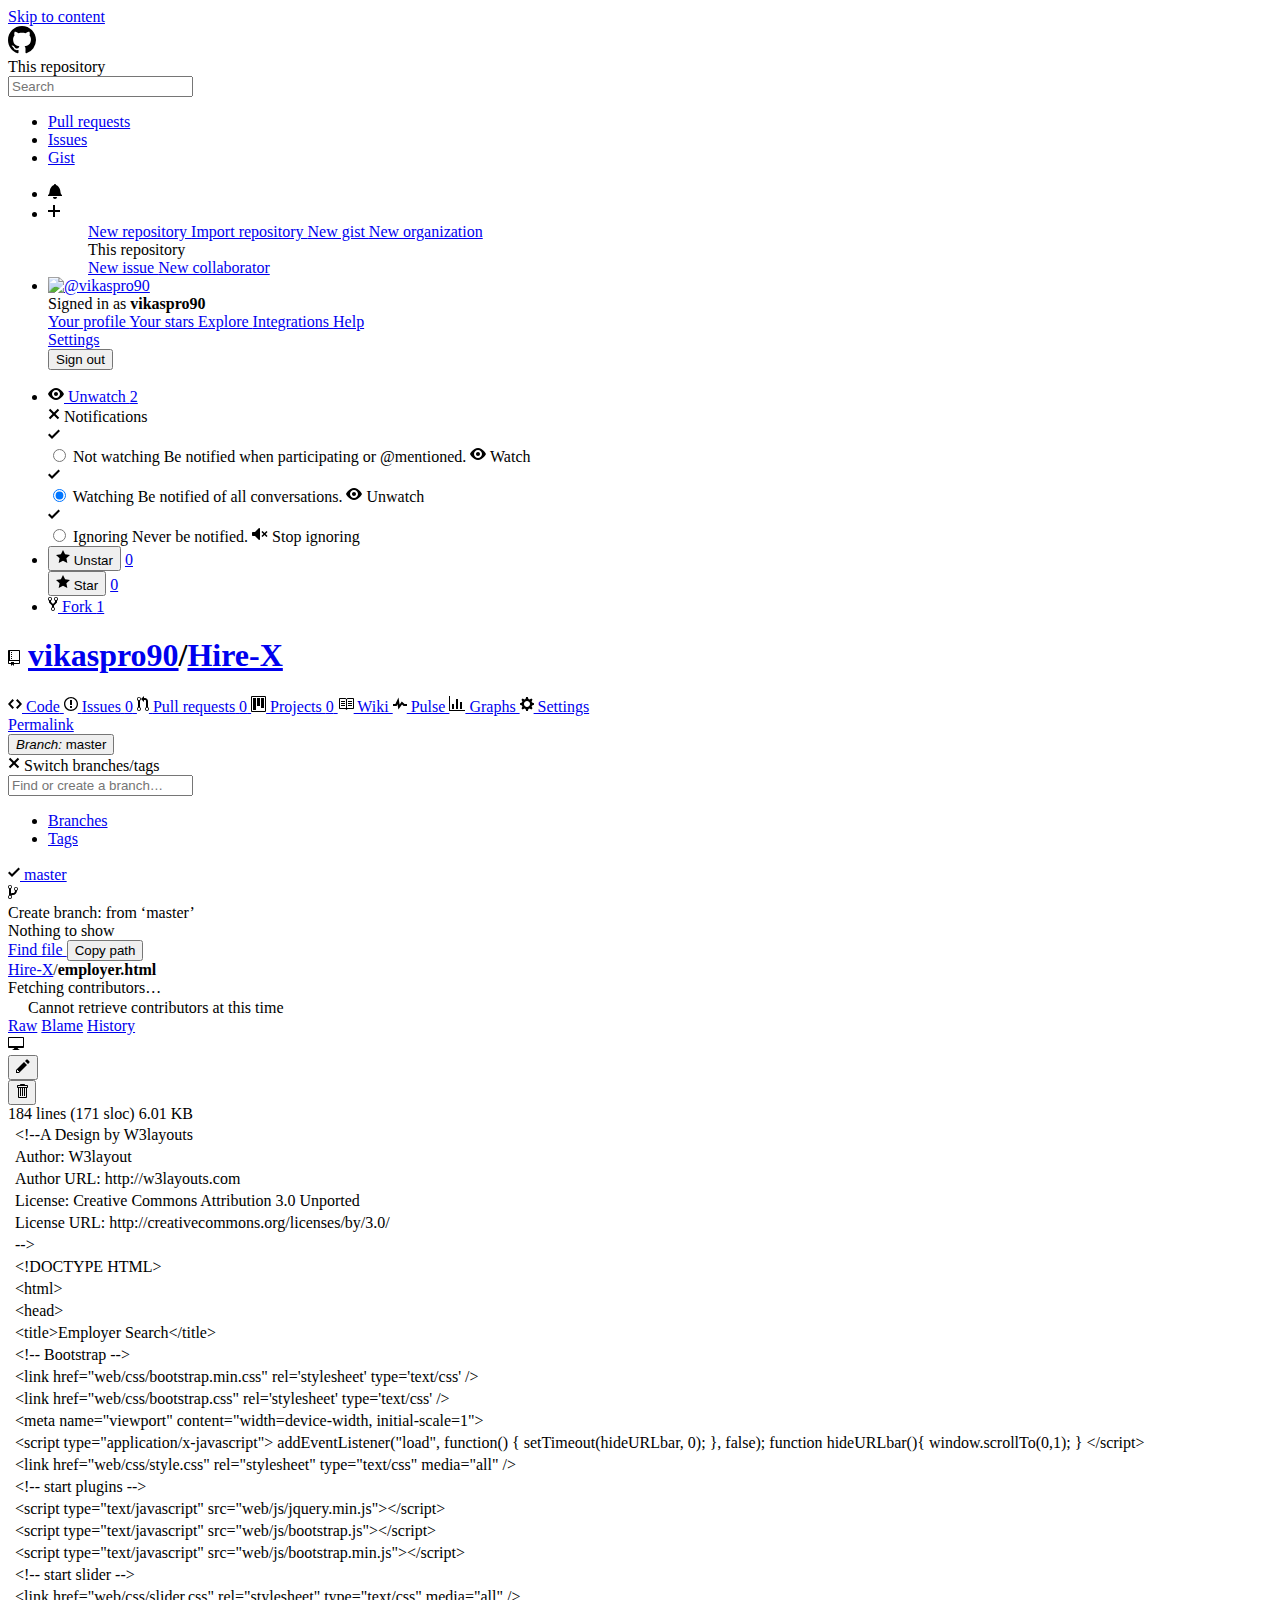
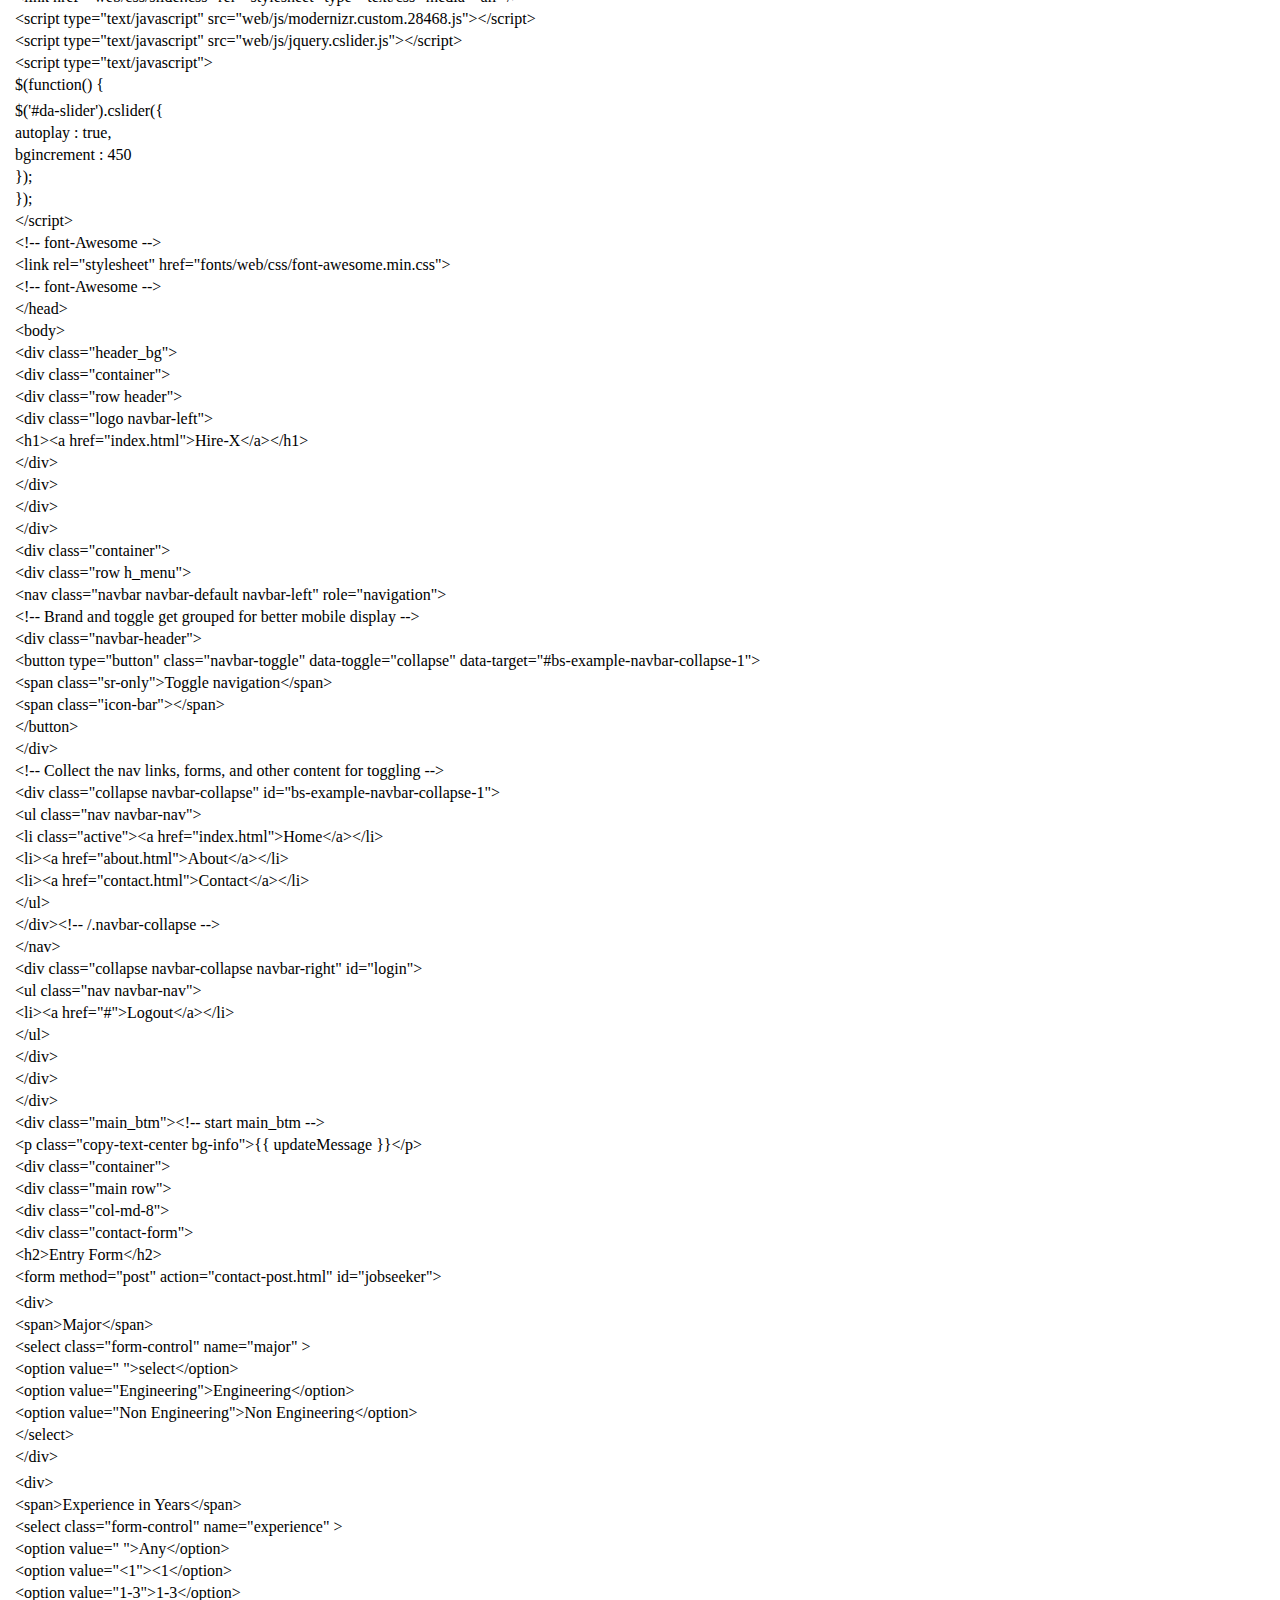
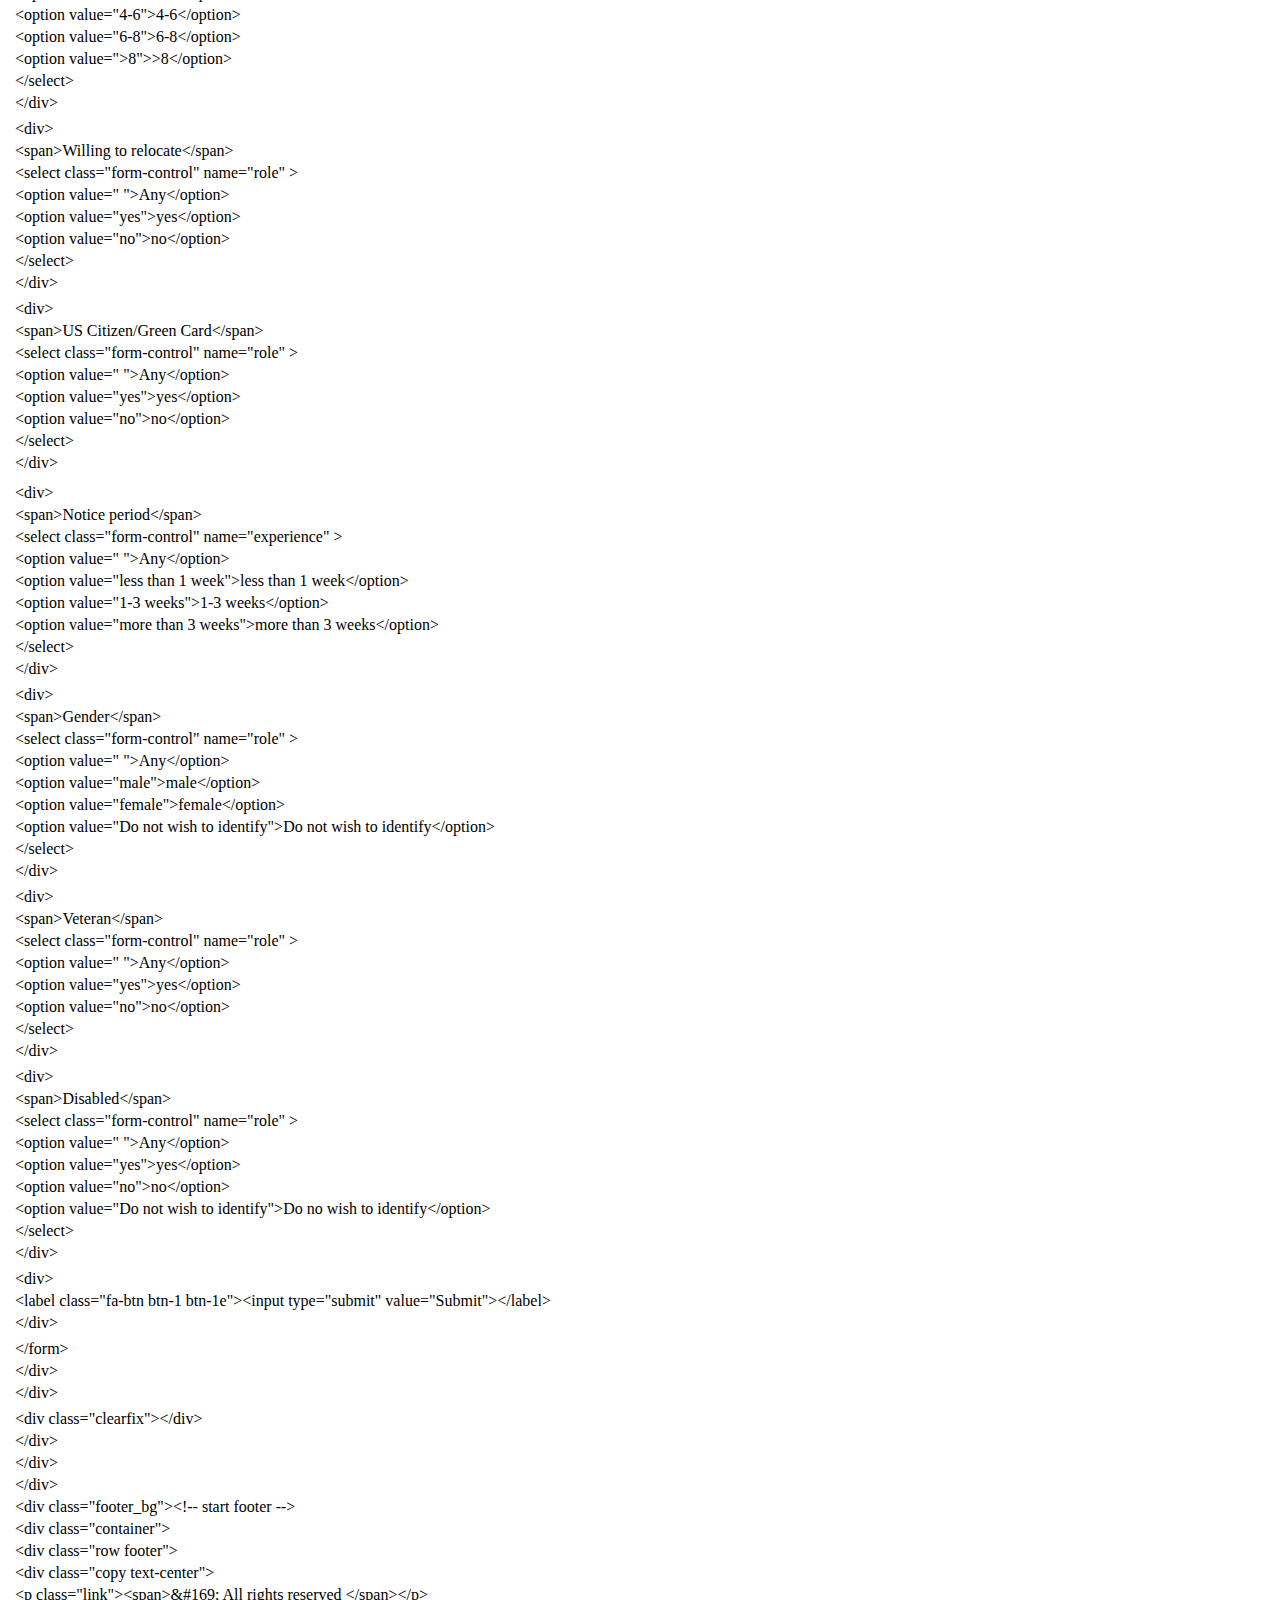
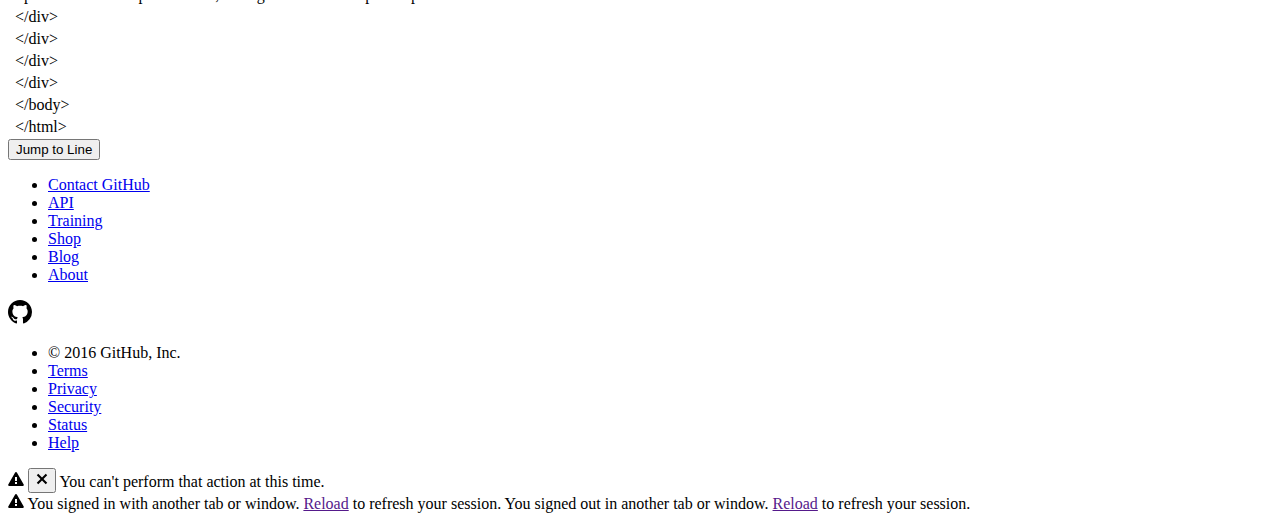
==== commit c45b42c4: "Added more functionality." ====
--- a/employer.html
+++ b/employer.html
@@ -1,184 +1,1442 @@
-<!--A Design by W3layouts
-Author: W3layout
-Author URL: http://w3layouts.com
-License: Creative Commons Attribution 3.0 Unported
-License URL: http://creativecommons.org/licenses/by/3.0/
--->
-<!DOCTYPE HTML>
-<html>
-<head>
-<title>Employer Search</title>
-<!-- Bootstrap -->
-<link href="web/css/bootstrap.min.css" rel='stylesheet' type='text/css' />
-<link href="web/css/bootstrap.css" rel='stylesheet' type='text/css' />
-<meta name="viewport" content="width=device-width, initial-scale=1">
-<script type="application/x-javascript"> addEventListener("load", function() { setTimeout(hideURLbar, 0); }, false); function hideURLbar(){ window.scrollTo(0,1); } </script>
-<link href="web/css/style.css" rel="stylesheet" type="text/css" media="all" />
-<!-- start plugins -->
-<script type="text/javascript" src="web/js/jquery.min.js"></script>
-<script type="text/javascript" src="web/js/bootstrap.js"></script>
-<script type="text/javascript" src="web/js/bootstrap.min.js"></script>
-<!-- start slider -->
-<link href="web/css/slider.css" rel="stylesheet" type="text/css" media="all" />
-<script type="text/javascript" src="web/js/modernizr.custom.28468.js"></script>
-<script type="text/javascript" src="web/js/jquery.cslider.js"></script>
-	<script type="text/javascript">
-			$(function() {
-
-				$('#da-slider').cslider({
-					autoplay : true,
-					bgincrement : 450
-				});
-			});
-		</script>
-<!-- font-Awesome -->
-   	<link rel="stylesheet" href="fonts/web/css/font-awesome.min.css">
-<!-- font-Awesome -->
-</head>
-<body>
-<div class="header_bg">
-<div class="container">
-	<div class="row header">
-		<div class="logo navbar-left">
-			<h1><a href="index.html">Hire-X</a></h1>
-		</div>
-	</div>
+
+
+
+
+<!DOCTYPE html>
+<html lang="en" class=" is-copy-enabled is-u2f-enabled">
+  <head prefix="og: http://ogp.me/ns# fb: http://ogp.me/ns/fb# object: http://ogp.me/ns/object# article: http://ogp.me/ns/article# profile: http://ogp.me/ns/profile#">
+    <meta charset='utf-8'>
+    
+
+    <link crossorigin="anonymous" href="https://assets-cdn.github.com/assets/frameworks-7f2a605da6435efc2ee84e59714b38adf17b327656cf5739a7f65a0029fbe2d5.css" integrity="sha256-fypgXaZDXvwu6E5ZcUs4rfF7MnZWz1c5p/ZaACn74tU=" media="all" rel="stylesheet" />
+    <link crossorigin="anonymous" href="https://assets-cdn.github.com/assets/github-66b4793238c819b34fb96e3275e183137b80b9c46385fb8aea5551146f74fef2.css" integrity="sha256-ZrR5MjjIGbNPuW4ydeGDE3uAucRjhfuK6lVRFG90/vI=" media="all" rel="stylesheet" />
+    
+    
+    
+    
+
+    <meta http-equiv="X-UA-Compatible" content="IE=edge">
+    <meta http-equiv="Content-Language" content="en">
+    <meta name="viewport" content="width=device-width">
+    
+    <title>Hire-X/employer.html at master · vikaspro90/Hire-X</title>
+    <link rel="search" type="application/opensearchdescription+xml" href="/opensearch.xml" title="GitHub">
+    <link rel="fluid-icon" href="https://github.com/fluidicon.png" title="GitHub">
+    <link rel="apple-touch-icon" href="/apple-touch-icon.png">
+    <link rel="apple-touch-icon" sizes="57x57" href="/apple-touch-icon-57x57.png">
+    <link rel="apple-touch-icon" sizes="60x60" href="/apple-touch-icon-60x60.png">
+    <link rel="apple-touch-icon" sizes="72x72" href="/apple-touch-icon-72x72.png">
+    <link rel="apple-touch-icon" sizes="76x76" href="/apple-touch-icon-76x76.png">
+    <link rel="apple-touch-icon" sizes="114x114" href="/apple-touch-icon-114x114.png">
+    <link rel="apple-touch-icon" sizes="120x120" href="/apple-touch-icon-120x120.png">
+    <link rel="apple-touch-icon" sizes="144x144" href="/apple-touch-icon-144x144.png">
+    <link rel="apple-touch-icon" sizes="152x152" href="/apple-touch-icon-152x152.png">
+    <link rel="apple-touch-icon" sizes="180x180" href="/apple-touch-icon-180x180.png">
+    <meta property="fb:app_id" content="1401488693436528">
+
+      <meta content="https://avatars2.githubusercontent.com/u/16273884?v=3&amp;s=400" name="twitter:image:src" /><meta content="@github" name="twitter:site" /><meta content="summary" name="twitter:card" /><meta content="vikaspro90/Hire-X" name="twitter:title" /><meta content="Contribute to Hire-X development by creating an account on GitHub." name="twitter:description" />
+      <meta content="https://avatars2.githubusercontent.com/u/16273884?v=3&amp;s=400" property="og:image" /><meta content="GitHub" property="og:site_name" /><meta content="object" property="og:type" /><meta content="vikaspro90/Hire-X" property="og:title" /><meta content="https://github.com/vikaspro90/Hire-X" property="og:url" /><meta content="Contribute to Hire-X development by creating an account on GitHub." property="og:description" />
+      <meta name="browser-stats-url" content="https://api.github.com/_private/browser/stats">
+    <meta name="browser-errors-url" content="https://api.github.com/_private/browser/errors">
+    <link rel="assets" href="https://assets-cdn.github.com/">
+    <link rel="web-socket" href="wss://live.github.com/_sockets/MTYyNzM4ODQ6NDUxZTVmMzNjYmQ2ODE3OTVjODVhYmNhZmIzNzA3YzQ6NGRkOTVlOGRiNzM2YzQ3YjczYjg2YzAyODQxNTJlZTIzNGJhNTVlYzQ5OGIzMTZiYjM2YWQ2ZGY5YjU5OWQwYQ==--b96d7daad1d157d8f9b54e69bc42f9cd1cfaacb0">
+    <meta name="pjax-timeout" content="1000">
+    <link rel="sudo-modal" href="/sessions/sudo_modal">
+    <meta name="request-id" content="44337CA8:6A29:491E941:584D8ADD" data-pjax-transient>
+
+    <meta name="msapplication-TileImage" content="/windows-tile.png">
+    <meta name="msapplication-TileColor" content="#ffffff">
+    <meta name="selected-link" value="repo_source" data-pjax-transient>
+
+    <meta name="google-site-verification" content="KT5gs8h0wvaagLKAVWq8bbeNwnZZK1r1XQysX3xurLU">
+<meta name="google-site-verification" content="ZzhVyEFwb7w3e0-uOTltm8Jsck2F5StVihD0exw2fsA">
+    <meta name="google-analytics" content="UA-3769691-2">
+
+<meta content="collector.githubapp.com" name="octolytics-host" /><meta content="github" name="octolytics-app-id" /><meta content="44337CA8:6A29:491E941:584D8ADD" name="octolytics-dimension-request_id" /><meta content="16273884" name="octolytics-actor-id" /><meta content="vikaspro90" name="octolytics-actor-login" /><meta content="f0c4e2cc09e152e772988ed6da8c0d7fe7a75ee175463b859361d99242ff7e05" name="octolytics-actor-hash" />
+<meta content="/&lt;user-name&gt;/&lt;repo-name&gt;/blob/show" data-pjax-transient="true" name="analytics-location" />
+
+
+
+  <meta class="js-ga-set" name="dimension1" content="Logged In">
+
+
+
+        <meta name="hostname" content="github.com">
+    <meta name="user-login" content="vikaspro90">
+
+        <meta name="expected-hostname" content="github.com">
+      <meta name="js-proxy-site-detection-payload" content="[base64]">
+
+
+      <link rel="mask-icon" href="https://assets-cdn.github.com/pinned-octocat.svg" color="#000000">
+      <link rel="icon" type="image/x-icon" href="https://assets-cdn.github.com/favicon.ico">
+
+    <meta name="html-safe-nonce" content="782ba34b010233fc0f2035c23b4029d08046fbf1">
+    <meta content="73d1aec60c5598d9d63420dd8a648e2a6300aa68" name="form-nonce" />
+
+    <meta http-equiv="x-pjax-version" content="6b4a8460f41e82f983e2ce813bac20c2">
+    
+
+      
+  <meta name="description" content="Contribute to Hire-X development by creating an account on GitHub.">
+  <meta name="go-import" content="github.com/vikaspro90/Hire-X git https://github.com/vikaspro90/Hire-X.git">
+
+  <meta content="16273884" name="octolytics-dimension-user_id" /><meta content="vikaspro90" name="octolytics-dimension-user_login" /><meta content="75577278" name="octolytics-dimension-repository_id" /><meta content="vikaspro90/Hire-X" name="octolytics-dimension-repository_nwo" /><meta content="true" name="octolytics-dimension-repository_public" /><meta content="false" name="octolytics-dimension-repository_is_fork" /><meta content="75577278" name="octolytics-dimension-repository_network_root_id" /><meta content="vikaspro90/Hire-X" name="octolytics-dimension-repository_network_root_nwo" />
+  <link href="https://github.com/vikaspro90/Hire-X/commits/master.atom" rel="alternate" title="Recent Commits to Hire-X:master" type="application/atom+xml">
+
+
+      <link rel="canonical" href="https://github.com/vikaspro90/Hire-X/blob/master/employer.html" data-pjax-transient>
+  </head>
+
+
+  <body class="logged-in  env-production windows vis-public page-blob">
+    <div id="js-pjax-loader-bar" class="pjax-loader-bar"><div class="progress"></div></div>
+    <a href="#start-of-content" tabindex="1" class="accessibility-aid js-skip-to-content">Skip to content</a>
+
+    
+    
+    
+
+
+
+        <div class="header header-logged-in true" role="banner">
+  <div class="container clearfix">
+
+    <a class="header-logo-invertocat" href="https://github.com/" data-hotkey="g d" aria-label="Homepage" data-ga-click="Header, go to dashboard, icon:logo">
+  <svg aria-hidden="true" class="octicon octicon-mark-github" height="28" version="1.1" viewBox="0 0 16 16" width="28"><path fill-rule="evenodd" d="M8 0C3.58 0 0 3.58 0 8c0 3.54 2.29 6.53 5.47 7.59.4.07.55-.17.55-.38 0-.19-.01-.82-.01-1.49-2.01.37-2.53-.49-2.69-.94-.09-.23-.48-.94-.82-1.13-.28-.15-.68-.52-.01-.53.63-.01 1.08.58 1.23.82.72 1.21 1.87.87 2.33.66.07-.52.28-.87.51-1.07-1.78-.2-3.64-.89-3.64-3.95 0-.87.31-1.59.82-2.15-.08-.2-.36-1.02.08-2.12 0 0 .67-.21 2.2.82.64-.18 1.32-.27 2-.27.68 0 1.36.09 2 .27 1.53-1.04 2.2-.82 2.2-.82.44 1.1.16 1.92.08 2.12.51.56.82 1.27.82 2.15 0 3.07-1.87 3.75-3.65 3.95.29.25.54.73.54 1.48 0 1.07-.01 1.93-.01 2.2 0 .21.15.46.55.38A8.013 8.013 0 0 0 16 8c0-4.42-3.58-8-8-8z"/></svg>
+</a>
+
+
+        <div class="header-search scoped-search site-scoped-search js-site-search" role="search">
+  <!-- '"` --><!-- </textarea></xmp> --></option></form><form accept-charset="UTF-8" action="/vikaspro90/Hire-X/search" class="js-site-search-form" data-scoped-search-url="/vikaspro90/Hire-X/search" data-unscoped-search-url="/search" method="get"><div style="margin:0;padding:0;display:inline"><input name="utf8" type="hidden" value="&#x2713;" /></div>
+    <label class="form-control header-search-wrapper js-chromeless-input-container">
+      <div class="header-search-scope">This repository</div>
+      <input type="text"
+        class="form-control header-search-input js-site-search-focus js-site-search-field is-clearable"
+        data-hotkey="s"
+        name="q"
+        placeholder="Search"
+        aria-label="Search this repository"
+        data-unscoped-placeholder="Search GitHub"
+        data-scoped-placeholder="Search"
+        autocapitalize="off">
+    </label>
+</form></div>
+
+
+      <ul class="header-nav float-left" role="navigation">
+        <li class="header-nav-item">
+          <a href="/pulls" aria-label="Pull requests you created" class="js-selected-navigation-item header-nav-link" data-ga-click="Header, click, Nav menu - item:pulls context:user" data-hotkey="g p" data-selected-links="/pulls /pulls/assigned /pulls/mentioned /pulls">
+            Pull requests
+</a>        </li>
+        <li class="header-nav-item">
+          <a href="/issues" aria-label="Issues you created" class="js-selected-navigation-item header-nav-link" data-ga-click="Header, click, Nav menu - item:issues context:user" data-hotkey="g i" data-selected-links="/issues /issues/assigned /issues/mentioned /issues">
+            Issues
+</a>        </li>
+          <li class="header-nav-item">
+            <a class="header-nav-link" href="https://gist.github.com/" data-ga-click="Header, go to gist, text:gist">Gist</a>
+          </li>
+      </ul>
+
+    
+<ul class="header-nav user-nav float-right" id="user-links">
+  <li class="header-nav-item">
+    
+    <a href="/notifications" aria-label="You have unread notifications" class="header-nav-link notification-indicator tooltipped tooltipped-s js-socket-channel js-notification-indicator" data-channel="tenant:1:notification-changed:16273884" data-ga-click="Header, go to notifications, icon:unread" data-hotkey="g n">
+        <span class="mail-status unread"></span>
+        <svg aria-hidden="true" class="octicon octicon-bell" height="16" version="1.1" viewBox="0 0 14 16" width="14"><path fill-rule="evenodd" d="M14 12v1H0v-1l.73-.58c.77-.77.81-2.55 1.19-4.42C2.69 3.23 6 2 6 2c0-.55.45-1 1-1s1 .45 1 1c0 0 3.39 1.23 4.16 5 .38 1.88.42 3.66 1.19 4.42l.66.58H14zm-7 4c1.11 0 2-.89 2-2H5c0 1.11.89 2 2 2z"/></svg>
+</a>
+  </li>
+
+  <li class="header-nav-item dropdown js-menu-container">
+    <a class="header-nav-link tooltipped tooltipped-s js-menu-target" href="/new"
+       aria-label="Create new…"
+       data-ga-click="Header, create new, icon:add">
+      <svg aria-hidden="true" class="octicon octicon-plus float-left" height="16" version="1.1" viewBox="0 0 12 16" width="12"><path fill-rule="evenodd" d="M12 9H7v5H5V9H0V7h5V2h2v5h5z"/></svg>
+      <span class="dropdown-caret"></span>
+    </a>
+
+    <div class="dropdown-menu-content js-menu-content">
+      <ul class="dropdown-menu dropdown-menu-sw">
+        
+<a class="dropdown-item" href="/new" data-ga-click="Header, create new repository">
+  New repository
+</a>
+
+  <a class="dropdown-item" href="/new/import" data-ga-click="Header, import a repository">
+    Import repository
+  </a>
+
+<a class="dropdown-item" href="https://gist.github.com/" data-ga-click="Header, create new gist">
+  New gist
+</a>
+
+  <a class="dropdown-item" href="/organizations/new" data-ga-click="Header, create new organization">
+    New organization
+  </a>
+
+
+
+  <div class="dropdown-divider"></div>
+  <div class="dropdown-header">
+    <span title="vikaspro90/Hire-X">This repository</span>
+  </div>
+    <a class="dropdown-item" href="/vikaspro90/Hire-X/issues/new" data-ga-click="Header, create new issue">
+      New issue
+    </a>
+    <a class="dropdown-item" href="/vikaspro90/Hire-X/settings/collaboration" data-ga-click="Header, create new collaborator">
+      New collaborator
+    </a>
+
+      </ul>
+    </div>
+  </li>
+
+  <li class="header-nav-item dropdown js-menu-container">
+    <a class="header-nav-link name tooltipped tooltipped-sw js-menu-target" href="/vikaspro90"
+       aria-label="View profile and more"
+       data-ga-click="Header, show menu, icon:avatar">
+      <img alt="@vikaspro90" class="avatar" height="20" src="https://avatars3.githubusercontent.com/u/16273884?v=3&amp;s=40" width="20" />
+      <span class="dropdown-caret"></span>
+    </a>
+
+    <div class="dropdown-menu-content js-menu-content">
+      <div class="dropdown-menu dropdown-menu-sw">
+        <div class="dropdown-header header-nav-current-user css-truncate">
+          Signed in as <strong class="css-truncate-target">vikaspro90</strong>
+        </div>
+
+        <div class="dropdown-divider"></div>
+
+        <a class="dropdown-item" href="/vikaspro90" data-ga-click="Header, go to profile, text:your profile">
+          Your profile
+        </a>
+        <a class="dropdown-item" href="/vikaspro90?tab=stars" data-ga-click="Header, go to starred repos, text:your stars">
+          Your stars
+        </a>
+        <a class="dropdown-item" href="/explore" data-ga-click="Header, go to explore, text:explore">
+          Explore
+        </a>
+          <a class="dropdown-item" href="/integrations" data-ga-click="Header, go to integrations, text:integrations">
+            Integrations
+          </a>
+        <a class="dropdown-item" href="https://help.github.com" data-ga-click="Header, go to help, text:help">
+          Help
+        </a>
+
+        <div class="dropdown-divider"></div>
+
+        <a class="dropdown-item" href="/settings/profile" data-ga-click="Header, go to settings, icon:settings">
+          Settings
+        </a>
+
+        <!-- '"` --><!-- </textarea></xmp> --></option></form><form accept-charset="UTF-8" action="/logout" class="logout-form" data-form-nonce="73d1aec60c5598d9d63420dd8a648e2a6300aa68" method="post"><div style="margin:0;padding:0;display:inline"><input name="utf8" type="hidden" value="&#x2713;" /><input name="authenticity_token" type="hidden" value="+ohaDKJQPgwJu1SN1sygJXqBGP5bpDpkoOa1XmZClBRCyHOTUPnn6C6fJDwIlbxDjtd6VXWfNzmVjy/xCFjoxg==" /></div>
+          <button type="submit" class="dropdown-item dropdown-signout" data-ga-click="Header, sign out, icon:logout">
+            Sign out
+          </button>
+</form>      </div>
+    </div>
+  </li>
+</ul>
+
+
+    
+  </div>
 </div>
+
+
+      
+
+
+    <div id="start-of-content" class="accessibility-aid"></div>
+
+      <div id="js-flash-container">
 </div>
-<div class="container">
-	<div class="row h_menu">
-		<nav class="navbar navbar-default navbar-left" role="navigation">
-		    <!-- Brand and toggle get grouped for better mobile display -->
-		    <div class="navbar-header">
-		      <button type="button" class="navbar-toggle" data-toggle="collapse" data-target="#bs-example-navbar-collapse-1">
-		        <span class="sr-only">Toggle navigation</span>
-		        <span class="icon-bar"></span>
-		      </button>
-		    </div>
-		    <!-- Collect the nav links, forms, and other content for toggling -->
-		    <div class="collapse navbar-collapse" id="bs-example-navbar-collapse-1">
-		      <ul class="nav navbar-nav">
-		        <li class="active"><a href="index.html">Home</a></li>
-		        <li><a href="about.html">About</a></li>
-		        <li><a href="contact.html">Contact</a></li>
-		      </ul>
-		    </div><!-- /.navbar-collapse -->
-		</nav>
-		<div class="collapse navbar-collapse navbar-right" id="login">
-			<ul class="nav navbar-nav">
-				<li><a href="#">Logout</a></li>
-			</ul>	
-		</div>
-	</div>
+
+
+    <div role="main">
+        <div itemscope itemtype="http://schema.org/SoftwareSourceCode">
+    <div id="js-repo-pjax-container" data-pjax-container>
+      
+<div class="pagehead repohead instapaper_ignore readability-menu experiment-repo-nav">
+  <div class="container repohead-details-container">
+
+    
+
+<ul class="pagehead-actions">
+
+  <li>
+        <!-- '"` --><!-- </textarea></xmp> --></option></form><form accept-charset="UTF-8" action="/notifications/subscribe" class="js-social-container" data-autosubmit="true" data-form-nonce="73d1aec60c5598d9d63420dd8a648e2a6300aa68" data-remote="true" method="post"><div style="margin:0;padding:0;display:inline"><input name="utf8" type="hidden" value="&#x2713;" /><input name="authenticity_token" type="hidden" value="EY/Af2EHYpw9TBbzx41UtSnNFIQhcwSVkNA2D67zClepz+ngk667eBpoZkIZ1EjT3Zt2Lw9ICciluaygwOl2hQ==" /></div>      <input class="form-control" id="repository_id" name="repository_id" type="hidden" value="75577278" />
+
+        <div class="select-menu js-menu-container js-select-menu">
+          <a href="/vikaspro90/Hire-X/subscription"
+            class="btn btn-sm btn-with-count select-menu-button js-menu-target" role="button" tabindex="0" aria-haspopup="true"
+            data-ga-click="Repository, click Watch settings, action:blob#show">
+            <span class="js-select-button">
+              <svg aria-hidden="true" class="octicon octicon-eye" height="16" version="1.1" viewBox="0 0 16 16" width="16"><path fill-rule="evenodd" d="M8.06 2C3 2 0 8 0 8s3 6 8.06 6C13 14 16 8 16 8s-3-6-7.94-6zM8 12c-2.2 0-4-1.78-4-4 0-2.2 1.8-4 4-4 2.22 0 4 1.8 4 4 0 2.22-1.78 4-4 4zm2-4c0 1.11-.89 2-2 2-1.11 0-2-.89-2-2 0-1.11.89-2 2-2 1.11 0 2 .89 2 2z"/></svg>
+              Unwatch
+            </span>
+          </a>
+          <a class="social-count js-social-count"
+            href="/vikaspro90/Hire-X/watchers"
+            aria-label="2 users are watching this repository">
+            2
+          </a>
+
+        <div class="select-menu-modal-holder">
+          <div class="select-menu-modal subscription-menu-modal js-menu-content" aria-hidden="true">
+            <div class="select-menu-header js-navigation-enable" tabindex="-1">
+              <svg aria-label="Close" class="octicon octicon-x js-menu-close" height="16" role="img" version="1.1" viewBox="0 0 12 16" width="12"><path fill-rule="evenodd" d="M7.48 8l3.75 3.75-1.48 1.48L6 9.48l-3.75 3.75-1.48-1.48L4.52 8 .77 4.25l1.48-1.48L6 6.52l3.75-3.75 1.48 1.48z"/></svg>
+              <span class="select-menu-title">Notifications</span>
+            </div>
+
+              <div class="select-menu-list js-navigation-container" role="menu">
+
+                <div class="select-menu-item js-navigation-item " role="menuitem" tabindex="0">
+                  <svg aria-hidden="true" class="octicon octicon-check select-menu-item-icon" height="16" version="1.1" viewBox="0 0 12 16" width="12"><path fill-rule="evenodd" d="M12 5l-8 8-4-4 1.5-1.5L4 10l6.5-6.5z"/></svg>
+                  <div class="select-menu-item-text">
+                    <input id="do_included" name="do" type="radio" value="included" />
+                    <span class="select-menu-item-heading">Not watching</span>
+                    <span class="description">Be notified when participating or @mentioned.</span>
+                    <span class="js-select-button-text hidden-select-button-text">
+                      <svg aria-hidden="true" class="octicon octicon-eye" height="16" version="1.1" viewBox="0 0 16 16" width="16"><path fill-rule="evenodd" d="M8.06 2C3 2 0 8 0 8s3 6 8.06 6C13 14 16 8 16 8s-3-6-7.94-6zM8 12c-2.2 0-4-1.78-4-4 0-2.2 1.8-4 4-4 2.22 0 4 1.8 4 4 0 2.22-1.78 4-4 4zm2-4c0 1.11-.89 2-2 2-1.11 0-2-.89-2-2 0-1.11.89-2 2-2 1.11 0 2 .89 2 2z"/></svg>
+                      Watch
+                    </span>
+                  </div>
+                </div>
+
+                <div class="select-menu-item js-navigation-item selected" role="menuitem" tabindex="0">
+                  <svg aria-hidden="true" class="octicon octicon-check select-menu-item-icon" height="16" version="1.1" viewBox="0 0 12 16" width="12"><path fill-rule="evenodd" d="M12 5l-8 8-4-4 1.5-1.5L4 10l6.5-6.5z"/></svg>
+                  <div class="select-menu-item-text">
+                    <input checked="checked" id="do_subscribed" name="do" type="radio" value="subscribed" />
+                    <span class="select-menu-item-heading">Watching</span>
+                    <span class="description">Be notified of all conversations.</span>
+                    <span class="js-select-button-text hidden-select-button-text">
+                      <svg aria-hidden="true" class="octicon octicon-eye" height="16" version="1.1" viewBox="0 0 16 16" width="16"><path fill-rule="evenodd" d="M8.06 2C3 2 0 8 0 8s3 6 8.06 6C13 14 16 8 16 8s-3-6-7.94-6zM8 12c-2.2 0-4-1.78-4-4 0-2.2 1.8-4 4-4 2.22 0 4 1.8 4 4 0 2.22-1.78 4-4 4zm2-4c0 1.11-.89 2-2 2-1.11 0-2-.89-2-2 0-1.11.89-2 2-2 1.11 0 2 .89 2 2z"/></svg>
+                      Unwatch
+                    </span>
+                  </div>
+                </div>
+
+                <div class="select-menu-item js-navigation-item " role="menuitem" tabindex="0">
+                  <svg aria-hidden="true" class="octicon octicon-check select-menu-item-icon" height="16" version="1.1" viewBox="0 0 12 16" width="12"><path fill-rule="evenodd" d="M12 5l-8 8-4-4 1.5-1.5L4 10l6.5-6.5z"/></svg>
+                  <div class="select-menu-item-text">
+                    <input id="do_ignore" name="do" type="radio" value="ignore" />
+                    <span class="select-menu-item-heading">Ignoring</span>
+                    <span class="description">Never be notified.</span>
+                    <span class="js-select-button-text hidden-select-button-text">
+                      <svg aria-hidden="true" class="octicon octicon-mute" height="16" version="1.1" viewBox="0 0 16 16" width="16"><path fill-rule="evenodd" d="M8 2.81v10.38c0 .67-.81 1-1.28.53L3 10H1c-.55 0-1-.45-1-1V7c0-.55.45-1 1-1h2l3.72-3.72C7.19 1.81 8 2.14 8 2.81zm7.53 3.22l-1.06-1.06-1.97 1.97-1.97-1.97-1.06 1.06L11.44 8 9.47 9.97l1.06 1.06 1.97-1.97 1.97 1.97 1.06-1.06L13.56 8l1.97-1.97z"/></svg>
+                      Stop ignoring
+                    </span>
+                  </div>
+                </div>
+
+              </div>
+
+            </div>
+          </div>
+        </div>
+</form>
+  </li>
+
+  <li>
+    
+  <div class="js-toggler-container js-social-container starring-container ">
+
+    <!-- '"` --><!-- </textarea></xmp> --></option></form><form accept-charset="UTF-8" action="/vikaspro90/Hire-X/unstar" class="starred" data-form-nonce="73d1aec60c5598d9d63420dd8a648e2a6300aa68" data-remote="true" method="post"><div style="margin:0;padding:0;display:inline"><input name="utf8" type="hidden" value="&#x2713;" /><input name="authenticity_token" type="hidden" value="T796VLP3eH9387IrWxnvAZAcHMbFPOAnN4ndp8hqKgr3/1PLQV6hm1DXwpqFQPNnZEp+besH7XoC4EcIpnBW2A==" /></div>
+      <button
+        type="submit"
+        class="btn btn-sm btn-with-count js-toggler-target"
+        aria-label="Unstar this repository" title="Unstar vikaspro90/Hire-X"
+        data-ga-click="Repository, click unstar button, action:blob#show; text:Unstar">
+        <svg aria-hidden="true" class="octicon octicon-star" height="16" version="1.1" viewBox="0 0 14 16" width="14"><path fill-rule="evenodd" d="M14 6l-4.9-.64L7 1 4.9 5.36 0 6l3.6 3.26L2.67 14 7 11.67 11.33 14l-.93-4.74z"/></svg>
+        Unstar
+      </button>
+        <a class="social-count js-social-count" href="/vikaspro90/Hire-X/stargazers"
+           aria-label="0 users starred this repository">
+          0
+        </a>
+</form>
+    <!-- '"` --><!-- </textarea></xmp> --></option></form><form accept-charset="UTF-8" action="/vikaspro90/Hire-X/star" class="unstarred" data-form-nonce="73d1aec60c5598d9d63420dd8a648e2a6300aa68" data-remote="true" method="post"><div style="margin:0;padding:0;display:inline"><input name="utf8" type="hidden" value="&#x2713;" /><input name="authenticity_token" type="hidden" value="u0lb+nTj68K8Q8g8q2qYD+cZvLxRy0cg1RcSkf2HG8UDCXJlhkoyJptnuI11M4RpE0/eF3/wSn3gfog+k51nFw==" /></div>
+      <button
+        type="submit"
+        class="btn btn-sm btn-with-count js-toggler-target"
+        aria-label="Star this repository" title="Star vikaspro90/Hire-X"
+        data-ga-click="Repository, click star button, action:blob#show; text:Star">
+        <svg aria-hidden="true" class="octicon octicon-star" height="16" version="1.1" viewBox="0 0 14 16" width="14"><path fill-rule="evenodd" d="M14 6l-4.9-.64L7 1 4.9 5.36 0 6l3.6 3.26L2.67 14 7 11.67 11.33 14l-.93-4.74z"/></svg>
+        Star
+      </button>
+        <a class="social-count js-social-count" href="/vikaspro90/Hire-X/stargazers"
+           aria-label="0 users starred this repository">
+          0
+        </a>
+</form>  </div>
+
+  </li>
+
+  <li>
+          <a href="#fork-destination-box" class="btn btn-sm btn-with-count"
+              title="Fork your own copy of vikaspro90/Hire-X to your account"
+              aria-label="Fork your own copy of vikaspro90/Hire-X to your account"
+              rel="facebox"
+              data-ga-click="Repository, show fork modal, action:blob#show; text:Fork">
+              <svg aria-hidden="true" class="octicon octicon-repo-forked" height="16" version="1.1" viewBox="0 0 10 16" width="10"><path fill-rule="evenodd" d="M8 1a1.993 1.993 0 0 0-1 3.72V6L5 8 3 6V4.72A1.993 1.993 0 0 0 2 1a1.993 1.993 0 0 0-1 3.72V6.5l3 3v1.78A1.993 1.993 0 0 0 5 15a1.993 1.993 0 0 0 1-3.72V9.5l3-3V4.72A1.993 1.993 0 0 0 8 1zM2 4.2C1.34 4.2.8 3.65.8 3c0-.65.55-1.2 1.2-1.2.65 0 1.2.55 1.2 1.2 0 .65-.55 1.2-1.2 1.2zm3 10c-.66 0-1.2-.55-1.2-1.2 0-.65.55-1.2 1.2-1.2.65 0 1.2.55 1.2 1.2 0 .65-.55 1.2-1.2 1.2zm3-10c-.66 0-1.2-.55-1.2-1.2 0-.65.55-1.2 1.2-1.2.65 0 1.2.55 1.2 1.2 0 .65-.55 1.2-1.2 1.2z"/></svg>
+            Fork
+          </a>
+
+          <div id="fork-destination-box" style="display: none;">
+            <h2 class="facebox-header" data-facebox-id="facebox-header">Where should we fork this repository?</h2>
+            <include-fragment src=""
+                class="js-fork-select-fragment fork-select-fragment"
+                data-url="/vikaspro90/Hire-X/fork?fragment=1">
+              <img alt="Loading" height="64" src="https://assets-cdn.github.com/images/spinners/octocat-spinner-128.gif" width="64" />
+            </include-fragment>
+          </div>
+
+    <a href="/vikaspro90/Hire-X/network" class="social-count"
+       aria-label="1 user forked this repository">
+      1
+    </a>
+  </li>
+</ul>
+
+    <h1 class="public ">
+  <svg aria-hidden="true" class="octicon octicon-repo" height="16" version="1.1" viewBox="0 0 12 16" width="12"><path fill-rule="evenodd" d="M4 9H3V8h1v1zm0-3H3v1h1V6zm0-2H3v1h1V4zm0-2H3v1h1V2zm8-1v12c0 .55-.45 1-1 1H6v2l-1.5-1.5L3 16v-2H1c-.55 0-1-.45-1-1V1c0-.55.45-1 1-1h10c.55 0 1 .45 1 1zm-1 10H1v2h2v-1h3v1h5v-2zm0-10H2v9h9V1z"/></svg>
+  <span class="author" itemprop="author"><a href="/vikaspro90" class="url fn" rel="author">vikaspro90</a></span><!--
+--><span class="path-divider">/</span><!--
+--><strong itemprop="name"><a href="/vikaspro90/Hire-X" data-pjax="#js-repo-pjax-container">Hire-X</a></strong>
+
+</h1>
+
+  </div>
+  <div class="container">
+    
+<nav class="reponav js-repo-nav js-sidenav-container-pjax"
+     itemscope
+     itemtype="http://schema.org/BreadcrumbList"
+     role="navigation"
+     data-pjax="#js-repo-pjax-container">
+
+  <span itemscope itemtype="http://schema.org/ListItem" itemprop="itemListElement">
+    <a href="/vikaspro90/Hire-X" class="js-selected-navigation-item selected reponav-item" data-hotkey="g c" data-selected-links="repo_source repo_downloads repo_commits repo_releases repo_tags repo_branches /vikaspro90/Hire-X" itemprop="url">
+      <svg aria-hidden="true" class="octicon octicon-code" height="16" version="1.1" viewBox="0 0 14 16" width="14"><path fill-rule="evenodd" d="M9.5 3L8 4.5 11.5 8 8 11.5 9.5 13 14 8 9.5 3zm-5 0L0 8l4.5 5L6 11.5 2.5 8 6 4.5 4.5 3z"/></svg>
+      <span itemprop="name">Code</span>
+      <meta itemprop="position" content="1">
+</a>  </span>
+
+    <span itemscope itemtype="http://schema.org/ListItem" itemprop="itemListElement">
+      <a href="/vikaspro90/Hire-X/issues" class="js-selected-navigation-item reponav-item" data-hotkey="g i" data-selected-links="repo_issues repo_labels repo_milestones /vikaspro90/Hire-X/issues" itemprop="url">
+        <svg aria-hidden="true" class="octicon octicon-issue-opened" height="16" version="1.1" viewBox="0 0 14 16" width="14"><path fill-rule="evenodd" d="M7 2.3c3.14 0 5.7 2.56 5.7 5.7s-2.56 5.7-5.7 5.7A5.71 5.71 0 0 1 1.3 8c0-3.14 2.56-5.7 5.7-5.7zM7 1C3.14 1 0 4.14 0 8s3.14 7 7 7 7-3.14 7-7-3.14-7-7-7zm1 3H6v5h2V4zm0 6H6v2h2v-2z"/></svg>
+        <span itemprop="name">Issues</span>
+        <span class="counter">0</span>
+        <meta itemprop="position" content="2">
+</a>    </span>
+
+  <span itemscope itemtype="http://schema.org/ListItem" itemprop="itemListElement">
+    <a href="/vikaspro90/Hire-X/pulls" class="js-selected-navigation-item reponav-item" data-hotkey="g p" data-selected-links="repo_pulls /vikaspro90/Hire-X/pulls" itemprop="url">
+      <svg aria-hidden="true" class="octicon octicon-git-pull-request" height="16" version="1.1" viewBox="0 0 12 16" width="12"><path fill-rule="evenodd" d="M11 11.28V5c-.03-.78-.34-1.47-.94-2.06C9.46 2.35 8.78 2.03 8 2H7V0L4 3l3 3V4h1c.27.02.48.11.69.31.21.2.3.42.31.69v6.28A1.993 1.993 0 0 0 10 15a1.993 1.993 0 0 0 1-3.72zm-1 2.92c-.66 0-1.2-.55-1.2-1.2 0-.65.55-1.2 1.2-1.2.65 0 1.2.55 1.2 1.2 0 .65-.55 1.2-1.2 1.2zM4 3c0-1.11-.89-2-2-2a1.993 1.993 0 0 0-1 3.72v6.56A1.993 1.993 0 0 0 2 15a1.993 1.993 0 0 0 1-3.72V4.72c.59-.34 1-.98 1-1.72zm-.8 10c0 .66-.55 1.2-1.2 1.2-.65 0-1.2-.55-1.2-1.2 0-.65.55-1.2 1.2-1.2.65 0 1.2.55 1.2 1.2zM2 4.2C1.34 4.2.8 3.65.8 3c0-.65.55-1.2 1.2-1.2.65 0 1.2.55 1.2 1.2 0 .65-.55 1.2-1.2 1.2z"/></svg>
+      <span itemprop="name">Pull requests</span>
+      <span class="counter">0</span>
+      <meta itemprop="position" content="3">
+</a>  </span>
+
+  <a href="/vikaspro90/Hire-X/projects" class="js-selected-navigation-item reponav-item" data-selected-links="repo_projects new_repo_project repo_project /vikaspro90/Hire-X/projects">
+    <svg aria-hidden="true" class="octicon octicon-project" height="16" version="1.1" viewBox="0 0 15 16" width="15"><path fill-rule="evenodd" d="M10 12h3V2h-3v10zm-4-2h3V2H6v8zm-4 4h3V2H2v12zm-1 1h13V1H1v14zM14 0H1a1 1 0 0 0-1 1v14a1 1 0 0 0 1 1h13a1 1 0 0 0 1-1V1a1 1 0 0 0-1-1z"/></svg>
+    Projects
+    <span class="counter">0</span>
+</a>
+    <a href="/vikaspro90/Hire-X/wiki" class="js-selected-navigation-item reponav-item" data-hotkey="g w" data-selected-links="repo_wiki /vikaspro90/Hire-X/wiki">
+      <svg aria-hidden="true" class="octicon octicon-book" height="16" version="1.1" viewBox="0 0 16 16" width="16"><path fill-rule="evenodd" d="M3 5h4v1H3V5zm0 3h4V7H3v1zm0 2h4V9H3v1zm11-5h-4v1h4V5zm0 2h-4v1h4V7zm0 2h-4v1h4V9zm2-6v9c0 .55-.45 1-1 1H9.5l-1 1-1-1H2c-.55 0-1-.45-1-1V3c0-.55.45-1 1-1h5.5l1 1 1-1H15c.55 0 1 .45 1 1zm-8 .5L7.5 3H2v9h6V3.5zm7-.5H9.5l-.5.5V12h6V3z"/></svg>
+      Wiki
+</a>
+
+  <a href="/vikaspro90/Hire-X/pulse" class="js-selected-navigation-item reponav-item" data-selected-links="pulse /vikaspro90/Hire-X/pulse">
+    <svg aria-hidden="true" class="octicon octicon-pulse" height="16" version="1.1" viewBox="0 0 14 16" width="14"><path fill-rule="evenodd" d="M11.5 8L8.8 5.4 6.6 8.5 5.5 1.6 2.38 8H0v2h3.6l.9-1.8.9 5.4L9 8.5l1.6 1.5H14V8z"/></svg>
+    Pulse
+</a>
+  <a href="/vikaspro90/Hire-X/graphs" class="js-selected-navigation-item reponav-item" data-selected-links="repo_graphs repo_contributors /vikaspro90/Hire-X/graphs">
+    <svg aria-hidden="true" class="octicon octicon-graph" height="16" version="1.1" viewBox="0 0 16 16" width="16"><path fill-rule="evenodd" d="M16 14v1H0V0h1v14h15zM5 13H3V8h2v5zm4 0H7V3h2v10zm4 0h-2V6h2v7z"/></svg>
+    Graphs
+</a>
+    <a href="/vikaspro90/Hire-X/settings" class="js-selected-navigation-item reponav-item" data-selected-links="repo_settings repo_branch_settings hooks integration_installations /vikaspro90/Hire-X/settings">
+      <svg aria-hidden="true" class="octicon octicon-gear" height="16" version="1.1" viewBox="0 0 14 16" width="14"><path fill-rule="evenodd" d="M14 8.77v-1.6l-1.94-.64-.45-1.09.88-1.84-1.13-1.13-1.81.91-1.09-.45-.69-1.92h-1.6l-.63 1.94-1.11.45-1.84-.88-1.13 1.13.91 1.81-.45 1.09L0 7.23v1.59l1.94.64.45 1.09-.88 1.84 1.13 1.13 1.81-.91 1.09.45.69 1.92h1.59l.63-1.94 1.11-.45 1.84.88 1.13-1.13-.92-1.81.47-1.09L14 8.75v.02zM7 11c-1.66 0-3-1.34-3-3s1.34-3 3-3 3 1.34 3 3-1.34 3-3 3z"/></svg>
+      Settings
+</a>
+</nav>
+
+  </div>
 </div>
-<div class="main_btm"><!-- start main_btm -->
-	<p class="copy-text-center bg-info">{{ updateMessage }}</p>
-	<div class="container">
-		<div class="main row">
-				<div class="col-md-8">
-				  <div class="contact-form">
-				  	<h2>Entry Form</h2>
-					    <form method="post" action="contact-post.html" id="jobseeker">
-							
-							<div>
-						    	<span>Major</span>
-								<select class="form-control" name="major" >
-									<option value=" ">select</option>
-									<option value="Engineering">Engineering</option>
-									<option value="Non Engineering">Non Engineering</option>
-								</select>
-						    </div>
-							
-							<div>
-						    	<span>Experience in Years</span>
-								<select class="form-control" name="experience" >
-									<option value=" ">Any</option>
-									<option value="<1"><1</option>
-									<option value="1-3">1-3</option>
-									<option value="4-6">4-6</option>
-									<option value="6-8">6-8</option>
-									<option value=">8">>8</option>
-								</select>
-						    </div>
-							
-							<div>
-						    	<span>Willing to relocate</span>
-								<select class="form-control" name="role" >
-									<option value=" ">Any</option>
-									<option value="yes">yes</option>
-									<option value="no">no</option>
-								</select>
-						    </div>
-							
-							<div>
-						    	<span>US Citizen/Green Card</span>
-								<select class="form-control" name="role" >
-									<option value=" ">Any</option>
-									<option value="yes">yes</option>
-									<option value="no">no</option>
-								</select>
-						    </div>
-							
-							
-							<div>
-						    	<span>Notice period</span>
-								<select class="form-control" name="experience" >
-									<option value=" ">Any</option>
-									<option value="less than 1 week">less than 1 week</option>
-									<option value="1-3 weeks">1-3 weeks</option>
-									<option value="more than 3 weeks">more than 3 weeks</option>
-								</select>
-						    </div>
-							
-							<div>
-						    	<span>Gender</span>
-								<select class="form-control" name="role" >
-									<option value=" ">Any</option>
-									<option value="male">male</option>
-									<option value="female">female</option>
-									<option value="Do not wish to identify">Do not wish to identify</option>
-								</select>
-						    </div>
-							
-							<div>
-						    	<span>Veteran</span>
-								<select class="form-control" name="role" >
-									<option value=" ">Any</option>
-									<option value="yes">yes</option>
-									<option value="no">no</option>
-								</select>
-						    </div>
-							
-							<div>
-						    	<span>Disabled</span>
-								<select class="form-control" name="role" >
-									<option value=" ">Any</option>
-									<option value="yes">yes</option>
-									<option value="no">no</option>
-									<option value="Do not wish to identify">Do no wish to identify</option>
-								</select>
-					    </div>
-												
-						   <div>
-						   		<label class="fa-btn btn-1 btn-1e"><input type="submit" value="Submit"></label>
-						  </div>
-							
-					    </form>
-				    </div>
-  			</div>		
-			
-  			<div class="clearfix"></div>		
-	</div> 
+
+<div class="container new-discussion-timeline experiment-repo-nav">
+  <div class="repository-content">
+
+    
+
+<a href="/vikaspro90/Hire-X/blob/ed4249b1a82984599ee3538d291dba9f052d46e8/employer.html" class="d-none js-permalink-shortcut" data-hotkey="y">Permalink</a>
+
+<!-- blob contrib key: blob_contributors:v21:c150f16c159909e0014fdfa0d9b4c169 -->
+
+<div class="file-navigation js-zeroclipboard-container">
+  
+<div class="select-menu branch-select-menu js-menu-container js-select-menu float-left">
+  <button class="btn btn-sm select-menu-button js-menu-target css-truncate" data-hotkey="w"
+    
+    type="button" aria-label="Switch branches or tags" tabindex="0" aria-haspopup="true">
+    <i>Branch:</i>
+    <span class="js-select-button css-truncate-target">master</span>
+  </button>
+
+  <div class="select-menu-modal-holder js-menu-content js-navigation-container" data-pjax aria-hidden="true">
+
+    <div class="select-menu-modal">
+      <div class="select-menu-header">
+        <svg aria-label="Close" class="octicon octicon-x js-menu-close" height="16" role="img" version="1.1" viewBox="0 0 12 16" width="12"><path fill-rule="evenodd" d="M7.48 8l3.75 3.75-1.48 1.48L6 9.48l-3.75 3.75-1.48-1.48L4.52 8 .77 4.25l1.48-1.48L6 6.52l3.75-3.75 1.48 1.48z"/></svg>
+        <span class="select-menu-title">Switch branches/tags</span>
+      </div>
+
+      <div class="select-menu-filters">
+        <div class="select-menu-text-filter">
+          <input type="text" aria-label="Find or create a branch…" id="context-commitish-filter-field" class="form-control js-filterable-field js-navigation-enable" placeholder="Find or create a branch…">
+        </div>
+        <div class="select-menu-tabs">
+          <ul>
+            <li class="select-menu-tab">
+              <a href="#" data-tab-filter="branches" data-filter-placeholder="Find or create a branch…" class="js-select-menu-tab" role="tab">Branches</a>
+            </li>
+            <li class="select-menu-tab">
+              <a href="#" data-tab-filter="tags" data-filter-placeholder="Find a tag…" class="js-select-menu-tab" role="tab">Tags</a>
+            </li>
+          </ul>
+        </div>
+      </div>
+
+      <div class="select-menu-list select-menu-tab-bucket js-select-menu-tab-bucket" data-tab-filter="branches" role="menu">
+
+        <div data-filterable-for="context-commitish-filter-field" data-filterable-type="substring">
+
+
+            <a class="select-menu-item js-navigation-item js-navigation-open selected"
+               href="/vikaspro90/Hire-X/blob/master/employer.html"
+               data-name="master"
+               data-skip-pjax="true"
+               rel="nofollow">
+              <svg aria-hidden="true" class="octicon octicon-check select-menu-item-icon" height="16" version="1.1" viewBox="0 0 12 16" width="12"><path fill-rule="evenodd" d="M12 5l-8 8-4-4 1.5-1.5L4 10l6.5-6.5z"/></svg>
+              <span class="select-menu-item-text css-truncate-target js-select-menu-filter-text">
+                master
+              </span>
+            </a>
+        </div>
+
+          <!-- '"` --><!-- </textarea></xmp> --></option></form><form accept-charset="UTF-8" action="/vikaspro90/Hire-X/branches" class="js-create-branch select-menu-item select-menu-new-item-form js-navigation-item js-new-item-form" data-form-nonce="73d1aec60c5598d9d63420dd8a648e2a6300aa68" method="post"><div style="margin:0;padding:0;display:inline"><input name="utf8" type="hidden" value="&#x2713;" /><input name="authenticity_token" type="hidden" value="TC5A0qyUdGJA/8fi00UvukZ+oBKkmJX78/xTBimyk5r0bmlNXj2thmfbt1MNHDPcsijCuYqjmKbGlcmpR6jvSA==" /></div>
+          <svg aria-hidden="true" class="octicon octicon-git-branch select-menu-item-icon" height="16" version="1.1" viewBox="0 0 10 16" width="10"><path fill-rule="evenodd" d="M10 5c0-1.11-.89-2-2-2a1.993 1.993 0 0 0-1 3.72v.3c-.02.52-.23.98-.63 1.38-.4.4-.86.61-1.38.63-.83.02-1.48.16-2 .45V4.72a1.993 1.993 0 0 0-1-3.72C.88 1 0 1.89 0 3a2 2 0 0 0 1 1.72v6.56c-.59.35-1 .99-1 1.72 0 1.11.89 2 2 2 1.11 0 2-.89 2-2 0-.53-.2-1-.53-1.36.09-.06.48-.41.59-.47.25-.11.56-.17.94-.17 1.05-.05 1.95-.45 2.75-1.25S8.95 7.77 9 6.73h-.02C9.59 6.37 10 5.73 10 5zM2 1.8c.66 0 1.2.55 1.2 1.2 0 .65-.55 1.2-1.2 1.2C1.35 4.2.8 3.65.8 3c0-.65.55-1.2 1.2-1.2zm0 12.41c-.66 0-1.2-.55-1.2-1.2 0-.65.55-1.2 1.2-1.2.65 0 1.2.55 1.2 1.2 0 .65-.55 1.2-1.2 1.2zm6-8c-.66 0-1.2-.55-1.2-1.2 0-.65.55-1.2 1.2-1.2.65 0 1.2.55 1.2 1.2 0 .65-.55 1.2-1.2 1.2z"/></svg>
+            <div class="select-menu-item-text">
+              <span class="select-menu-item-heading">Create branch: <span class="js-new-item-name"></span></span>
+              <span class="description">from ‘master’</span>
+            </div>
+            <input type="hidden" name="name" id="name" class="js-new-item-value">
+            <input type="hidden" name="branch" id="branch" value="master">
+            <input type="hidden" name="path" id="path" value="employer.html">
+</form>
+      </div>
+
+      <div class="select-menu-list select-menu-tab-bucket js-select-menu-tab-bucket" data-tab-filter="tags">
+        <div data-filterable-for="context-commitish-filter-field" data-filterable-type="substring">
+
+
+        </div>
+
+        <div class="select-menu-no-results">Nothing to show</div>
+      </div>
+
+    </div>
+  </div>
 </div>
+
+  <div class="BtnGroup float-right">
+    <a href="/vikaspro90/Hire-X/find/master"
+          class="js-pjax-capture-input btn btn-sm BtnGroup-item"
+          data-pjax
+          data-hotkey="t">
+      Find file
+    </a>
+    <button aria-label="Copy file path to clipboard" class="js-zeroclipboard btn btn-sm BtnGroup-item tooltipped tooltipped-s" data-copied-hint="Copied!" type="button">Copy path</button>
+  </div>
+  <div class="breadcrumb js-zeroclipboard-target">
+    <span class="repo-root js-repo-root"><span class="js-path-segment"><a href="/vikaspro90/Hire-X"><span>Hire-X</span></a></span></span><span class="separator">/</span><strong class="final-path">employer.html</strong>
+  </div>
 </div>
-<div class="footer_bg"><!-- start footer -->
-	<div class="container">
-		<div class="row  footer">
-			<div class="copy text-center">
-				<p class="link"><span>&#169; All rights reserved </span></p>
-			</div>
-		</div>
-	</div>
+
+<include-fragment class="commit-tease" src="/vikaspro90/Hire-X/contributors/master/employer.html">
+  <div>
+    Fetching contributors&hellip;
+  </div>
+
+  <div class="commit-tease-contributors">
+    <img alt="" class="loader-loading float-left" height="16" src="https://assets-cdn.github.com/images/spinners/octocat-spinner-32-EAF2F5.gif" width="16" />
+    <span class="loader-error">Cannot retrieve contributors at this time</span>
+  </div>
+</include-fragment>
+
+<div class="file">
+  <div class="file-header">
+  <div class="file-actions">
+
+    <div class="BtnGroup">
+      <a href="/vikaspro90/Hire-X/raw/master/employer.html" class="btn btn-sm BtnGroup-item" id="raw-url">Raw</a>
+        <a href="/vikaspro90/Hire-X/blame/master/employer.html" class="btn btn-sm js-update-url-with-hash BtnGroup-item">Blame</a>
+      <a href="/vikaspro90/Hire-X/commits/master/employer.html" class="btn btn-sm BtnGroup-item" rel="nofollow">History</a>
+    </div>
+
+        <a class="btn-octicon tooltipped tooltipped-nw"
+           href="github-windows://openRepo/https://github.com/vikaspro90/Hire-X?branch=master&amp;filepath=employer.html"
+           aria-label="Open this file in GitHub Desktop"
+           data-ga-click="Repository, open with desktop, type:windows">
+            <svg aria-hidden="true" class="octicon octicon-device-desktop" height="16" version="1.1" viewBox="0 0 16 16" width="16"><path fill-rule="evenodd" d="M15 2H1c-.55 0-1 .45-1 1v9c0 .55.45 1 1 1h5.34c-.25.61-.86 1.39-2.34 2h8c-1.48-.61-2.09-1.39-2.34-2H15c.55 0 1-.45 1-1V3c0-.55-.45-1-1-1zm0 9H1V3h14v8z"/></svg>
+        </a>
+
+        <!-- '"` --><!-- </textarea></xmp> --></option></form><form accept-charset="UTF-8" action="/vikaspro90/Hire-X/edit/master/employer.html" class="inline-form js-update-url-with-hash" data-form-nonce="73d1aec60c5598d9d63420dd8a648e2a6300aa68" method="post"><div style="margin:0;padding:0;display:inline"><input name="utf8" type="hidden" value="&#x2713;" /><input name="authenticity_token" type="hidden" value="N+hsS0egXZzD4dElaVCjchUK3A3tCOAmke3BH7yZia6PqEXUtQmEeOTFoZS3Cb8U4Vy+psMz7XukhFuw0oP1fA==" /></div>
+          <button class="btn-octicon tooltipped tooltipped-nw" type="submit"
+            aria-label="Edit this file" data-hotkey="e" data-disable-with>
+            <svg aria-hidden="true" class="octicon octicon-pencil" height="16" version="1.1" viewBox="0 0 14 16" width="14"><path fill-rule="evenodd" d="M0 12v3h3l8-8-3-3-8 8zm3 2H1v-2h1v1h1v1zm10.3-9.3L12 6 9 3l1.3-1.3a.996.996 0 0 1 1.41 0l1.59 1.59c.39.39.39 1.02 0 1.41z"/></svg>
+          </button>
+</form>        <!-- '"` --><!-- </textarea></xmp> --></option></form><form accept-charset="UTF-8" action="/vikaspro90/Hire-X/delete/master/employer.html" class="inline-form" data-form-nonce="73d1aec60c5598d9d63420dd8a648e2a6300aa68" method="post"><div style="margin:0;padding:0;display:inline"><input name="utf8" type="hidden" value="&#x2713;" /><input name="authenticity_token" type="hidden" value="73yGYPo441SQ8sOFghfkNTHP0dhMxY1mG1/3wOdrzYNXPK//CJE6sLfWszRcTvhTxZmzc2L+gDsuNm1viXGxUQ==" /></div>
+          <button class="btn-octicon btn-octicon-danger tooltipped tooltipped-nw" type="submit"
+            aria-label="Delete this file" data-disable-with>
+            <svg aria-hidden="true" class="octicon octicon-trashcan" height="16" version="1.1" viewBox="0 0 12 16" width="12"><path fill-rule="evenodd" d="M11 2H9c0-.55-.45-1-1-1H5c-.55 0-1 .45-1 1H2c-.55 0-1 .45-1 1v1c0 .55.45 1 1 1v9c0 .55.45 1 1 1h7c.55 0 1-.45 1-1V5c.55 0 1-.45 1-1V3c0-.55-.45-1-1-1zm-1 12H3V5h1v8h1V5h1v8h1V5h1v8h1V5h1v9zm1-10H2V3h9v1z"/></svg>
+          </button>
+</form>  </div>
+
+  <div class="file-info">
+      184 lines (171 sloc)
+      <span class="file-info-divider"></span>
+    6.01 KB
+  </div>
 </div>
-</body>
-</html>+
+  
+
+  <div itemprop="text" class="blob-wrapper data type-html">
+      <table class="highlight tab-size js-file-line-container" data-tab-size="8">
+      <tr>
+        <td id="L1" class="blob-num js-line-number" data-line-number="1"></td>
+        <td id="LC1" class="blob-code blob-code-inner js-file-line"><span class="pl-c">&lt;!--A Design by W3layouts</span></td>
+      </tr>
+      <tr>
+        <td id="L2" class="blob-num js-line-number" data-line-number="2"></td>
+        <td id="LC2" class="blob-code blob-code-inner js-file-line"><span class="pl-c">Author: W3layout</span></td>
+      </tr>
+      <tr>
+        <td id="L3" class="blob-num js-line-number" data-line-number="3"></td>
+        <td id="LC3" class="blob-code blob-code-inner js-file-line"><span class="pl-c">Author URL: http://w3layouts.com</span></td>
+      </tr>
+      <tr>
+        <td id="L4" class="blob-num js-line-number" data-line-number="4"></td>
+        <td id="LC4" class="blob-code blob-code-inner js-file-line"><span class="pl-c">License: Creative Commons Attribution 3.0 Unported</span></td>
+      </tr>
+      <tr>
+        <td id="L5" class="blob-num js-line-number" data-line-number="5"></td>
+        <td id="LC5" class="blob-code blob-code-inner js-file-line"><span class="pl-c">License URL: http://creativecommons.org/licenses/by/3.0/</span></td>
+      </tr>
+      <tr>
+        <td id="L6" class="blob-num js-line-number" data-line-number="6"></td>
+        <td id="LC6" class="blob-code blob-code-inner js-file-line"><span class="pl-c">--&gt;</span></td>
+      </tr>
+      <tr>
+        <td id="L7" class="blob-num js-line-number" data-line-number="7"></td>
+        <td id="LC7" class="blob-code blob-code-inner js-file-line">&lt;!DOCTYPE HTML&gt;</td>
+      </tr>
+      <tr>
+        <td id="L8" class="blob-num js-line-number" data-line-number="8"></td>
+        <td id="LC8" class="blob-code blob-code-inner js-file-line">&lt;<span class="pl-ent">html</span>&gt;</td>
+      </tr>
+      <tr>
+        <td id="L9" class="blob-num js-line-number" data-line-number="9"></td>
+        <td id="LC9" class="blob-code blob-code-inner js-file-line">&lt;<span class="pl-ent">head</span>&gt;</td>
+      </tr>
+      <tr>
+        <td id="L10" class="blob-num js-line-number" data-line-number="10"></td>
+        <td id="LC10" class="blob-code blob-code-inner js-file-line">&lt;<span class="pl-ent">title</span>&gt;Employer Search&lt;/<span class="pl-ent">title</span>&gt;</td>
+      </tr>
+      <tr>
+        <td id="L11" class="blob-num js-line-number" data-line-number="11"></td>
+        <td id="LC11" class="blob-code blob-code-inner js-file-line"><span class="pl-c">&lt;!-- Bootstrap --&gt;</span></td>
+      </tr>
+      <tr>
+        <td id="L12" class="blob-num js-line-number" data-line-number="12"></td>
+        <td id="LC12" class="blob-code blob-code-inner js-file-line">&lt;<span class="pl-ent">link</span> <span class="pl-e">href</span>=<span class="pl-s"><span class="pl-pds">&quot;</span>web/css/bootstrap.min.css<span class="pl-pds">&quot;</span></span> <span class="pl-e">rel</span>=<span class="pl-s"><span class="pl-pds">&#39;</span>stylesheet<span class="pl-pds">&#39;</span></span> <span class="pl-e">type</span>=<span class="pl-s"><span class="pl-pds">&#39;</span>text/css<span class="pl-pds">&#39;</span></span> /&gt;</td>
+      </tr>
+      <tr>
+        <td id="L13" class="blob-num js-line-number" data-line-number="13"></td>
+        <td id="LC13" class="blob-code blob-code-inner js-file-line">&lt;<span class="pl-ent">link</span> <span class="pl-e">href</span>=<span class="pl-s"><span class="pl-pds">&quot;</span>web/css/bootstrap.css<span class="pl-pds">&quot;</span></span> <span class="pl-e">rel</span>=<span class="pl-s"><span class="pl-pds">&#39;</span>stylesheet<span class="pl-pds">&#39;</span></span> <span class="pl-e">type</span>=<span class="pl-s"><span class="pl-pds">&#39;</span>text/css<span class="pl-pds">&#39;</span></span> /&gt;</td>
+      </tr>
+      <tr>
+        <td id="L14" class="blob-num js-line-number" data-line-number="14"></td>
+        <td id="LC14" class="blob-code blob-code-inner js-file-line">&lt;<span class="pl-ent">meta</span> <span class="pl-e">name</span>=<span class="pl-s"><span class="pl-pds">&quot;</span>viewport<span class="pl-pds">&quot;</span></span> <span class="pl-e">content</span>=<span class="pl-s"><span class="pl-pds">&quot;</span>width=device-width, initial-scale=1<span class="pl-pds">&quot;</span></span>&gt;</td>
+      </tr>
+      <tr>
+        <td id="L15" class="blob-num js-line-number" data-line-number="15"></td>
+        <td id="LC15" class="blob-code blob-code-inner js-file-line"><span class="pl-s1">&lt;<span class="pl-ent">script</span> <span class="pl-e">type</span>=<span class="pl-s"><span class="pl-pds">&quot;</span>application/x-javascript<span class="pl-pds">&quot;</span></span>&gt; <span class="pl-en">addEventListener</span>(<span class="pl-s"><span class="pl-pds">&quot;</span>load<span class="pl-pds">&quot;</span></span>, <span class="pl-k">function</span>() { <span class="pl-c1">setTimeout</span>(hideURLbar, <span class="pl-c1">0</span>); }, <span class="pl-c1">false</span>); <span class="pl-k">function</span> <span class="pl-en">hideURLbar</span>(){ <span class="pl-c1">window</span>.<span class="pl-c1">scrollTo</span>(<span class="pl-c1">0</span>,<span class="pl-c1">1</span>); } &lt;/<span class="pl-ent">script</span>&gt;</span></td>
+      </tr>
+      <tr>
+        <td id="L16" class="blob-num js-line-number" data-line-number="16"></td>
+        <td id="LC16" class="blob-code blob-code-inner js-file-line">&lt;<span class="pl-ent">link</span> <span class="pl-e">href</span>=<span class="pl-s"><span class="pl-pds">&quot;</span>web/css/style.css<span class="pl-pds">&quot;</span></span> <span class="pl-e">rel</span>=<span class="pl-s"><span class="pl-pds">&quot;</span>stylesheet<span class="pl-pds">&quot;</span></span> <span class="pl-e">type</span>=<span class="pl-s"><span class="pl-pds">&quot;</span>text/css<span class="pl-pds">&quot;</span></span> <span class="pl-e">media</span>=<span class="pl-s"><span class="pl-pds">&quot;</span>all<span class="pl-pds">&quot;</span></span> /&gt;</td>
+      </tr>
+      <tr>
+        <td id="L17" class="blob-num js-line-number" data-line-number="17"></td>
+        <td id="LC17" class="blob-code blob-code-inner js-file-line"><span class="pl-c">&lt;!-- start plugins --&gt;</span></td>
+      </tr>
+      <tr>
+        <td id="L18" class="blob-num js-line-number" data-line-number="18"></td>
+        <td id="LC18" class="blob-code blob-code-inner js-file-line">&lt;<span class="pl-ent">script</span> <span class="pl-e">type</span>=<span class="pl-s"><span class="pl-pds">&quot;</span>text/javascript<span class="pl-pds">&quot;</span></span> <span class="pl-e">src</span>=<span class="pl-s"><span class="pl-pds">&quot;</span>web/js/jquery.min.js<span class="pl-pds">&quot;</span></span>&gt;&lt;/<span class="pl-ent">script</span>&gt;</td>
+      </tr>
+      <tr>
+        <td id="L19" class="blob-num js-line-number" data-line-number="19"></td>
+        <td id="LC19" class="blob-code blob-code-inner js-file-line">&lt;<span class="pl-ent">script</span> <span class="pl-e">type</span>=<span class="pl-s"><span class="pl-pds">&quot;</span>text/javascript<span class="pl-pds">&quot;</span></span> <span class="pl-e">src</span>=<span class="pl-s"><span class="pl-pds">&quot;</span>web/js/bootstrap.js<span class="pl-pds">&quot;</span></span>&gt;&lt;/<span class="pl-ent">script</span>&gt;</td>
+      </tr>
+      <tr>
+        <td id="L20" class="blob-num js-line-number" data-line-number="20"></td>
+        <td id="LC20" class="blob-code blob-code-inner js-file-line">&lt;<span class="pl-ent">script</span> <span class="pl-e">type</span>=<span class="pl-s"><span class="pl-pds">&quot;</span>text/javascript<span class="pl-pds">&quot;</span></span> <span class="pl-e">src</span>=<span class="pl-s"><span class="pl-pds">&quot;</span>web/js/bootstrap.min.js<span class="pl-pds">&quot;</span></span>&gt;&lt;/<span class="pl-ent">script</span>&gt;</td>
+      </tr>
+      <tr>
+        <td id="L21" class="blob-num js-line-number" data-line-number="21"></td>
+        <td id="LC21" class="blob-code blob-code-inner js-file-line"><span class="pl-c">&lt;!-- start slider --&gt;</span></td>
+      </tr>
+      <tr>
+        <td id="L22" class="blob-num js-line-number" data-line-number="22"></td>
+        <td id="LC22" class="blob-code blob-code-inner js-file-line">&lt;<span class="pl-ent">link</span> <span class="pl-e">href</span>=<span class="pl-s"><span class="pl-pds">&quot;</span>web/css/slider.css<span class="pl-pds">&quot;</span></span> <span class="pl-e">rel</span>=<span class="pl-s"><span class="pl-pds">&quot;</span>stylesheet<span class="pl-pds">&quot;</span></span> <span class="pl-e">type</span>=<span class="pl-s"><span class="pl-pds">&quot;</span>text/css<span class="pl-pds">&quot;</span></span> <span class="pl-e">media</span>=<span class="pl-s"><span class="pl-pds">&quot;</span>all<span class="pl-pds">&quot;</span></span> /&gt;</td>
+      </tr>
+      <tr>
+        <td id="L23" class="blob-num js-line-number" data-line-number="23"></td>
+        <td id="LC23" class="blob-code blob-code-inner js-file-line">&lt;<span class="pl-ent">script</span> <span class="pl-e">type</span>=<span class="pl-s"><span class="pl-pds">&quot;</span>text/javascript<span class="pl-pds">&quot;</span></span> <span class="pl-e">src</span>=<span class="pl-s"><span class="pl-pds">&quot;</span>web/js/modernizr.custom.28468.js<span class="pl-pds">&quot;</span></span>&gt;&lt;/<span class="pl-ent">script</span>&gt;</td>
+      </tr>
+      <tr>
+        <td id="L24" class="blob-num js-line-number" data-line-number="24"></td>
+        <td id="LC24" class="blob-code blob-code-inner js-file-line">&lt;<span class="pl-ent">script</span> <span class="pl-e">type</span>=<span class="pl-s"><span class="pl-pds">&quot;</span>text/javascript<span class="pl-pds">&quot;</span></span> <span class="pl-e">src</span>=<span class="pl-s"><span class="pl-pds">&quot;</span>web/js/jquery.cslider.js<span class="pl-pds">&quot;</span></span>&gt;&lt;/<span class="pl-ent">script</span>&gt;</td>
+      </tr>
+      <tr>
+        <td id="L25" class="blob-num js-line-number" data-line-number="25"></td>
+        <td id="LC25" class="blob-code blob-code-inner js-file-line"><span class="pl-s1">	&lt;<span class="pl-ent">script</span> <span class="pl-e">type</span>=<span class="pl-s"><span class="pl-pds">&quot;</span>text/javascript<span class="pl-pds">&quot;</span></span>&gt;</span></td>
+      </tr>
+      <tr>
+        <td id="L26" class="blob-num js-line-number" data-line-number="26"></td>
+        <td id="LC26" class="blob-code blob-code-inner js-file-line"><span class="pl-s1">			<span class="pl-en">$</span>(<span class="pl-k">function</span>() {</span></td>
+      </tr>
+      <tr>
+        <td id="L27" class="blob-num js-line-number" data-line-number="27"></td>
+        <td id="LC27" class="blob-code blob-code-inner js-file-line"><span class="pl-s1"></span></td>
+      </tr>
+      <tr>
+        <td id="L28" class="blob-num js-line-number" data-line-number="28"></td>
+        <td id="LC28" class="blob-code blob-code-inner js-file-line"><span class="pl-s1">				<span class="pl-en">$</span>(<span class="pl-s"><span class="pl-pds">&#39;</span>#da-slider<span class="pl-pds">&#39;</span></span>).<span class="pl-en">cslider</span>({</span></td>
+      </tr>
+      <tr>
+        <td id="L29" class="blob-num js-line-number" data-line-number="29"></td>
+        <td id="LC29" class="blob-code blob-code-inner js-file-line"><span class="pl-s1">					autoplay <span class="pl-k">:</span> <span class="pl-c1">true</span>,</span></td>
+      </tr>
+      <tr>
+        <td id="L30" class="blob-num js-line-number" data-line-number="30"></td>
+        <td id="LC30" class="blob-code blob-code-inner js-file-line"><span class="pl-s1">					bgincrement <span class="pl-k">:</span> <span class="pl-c1">450</span></span></td>
+      </tr>
+      <tr>
+        <td id="L31" class="blob-num js-line-number" data-line-number="31"></td>
+        <td id="LC31" class="blob-code blob-code-inner js-file-line"><span class="pl-s1">				});</span></td>
+      </tr>
+      <tr>
+        <td id="L32" class="blob-num js-line-number" data-line-number="32"></td>
+        <td id="LC32" class="blob-code blob-code-inner js-file-line"><span class="pl-s1">			});</span></td>
+      </tr>
+      <tr>
+        <td id="L33" class="blob-num js-line-number" data-line-number="33"></td>
+        <td id="LC33" class="blob-code blob-code-inner js-file-line"><span class="pl-s1">		&lt;/<span class="pl-ent">script</span>&gt;</span></td>
+      </tr>
+      <tr>
+        <td id="L34" class="blob-num js-line-number" data-line-number="34"></td>
+        <td id="LC34" class="blob-code blob-code-inner js-file-line"><span class="pl-c">&lt;!-- font-Awesome --&gt;</span></td>
+      </tr>
+      <tr>
+        <td id="L35" class="blob-num js-line-number" data-line-number="35"></td>
+        <td id="LC35" class="blob-code blob-code-inner js-file-line">   	&lt;<span class="pl-ent">link</span> <span class="pl-e">rel</span>=<span class="pl-s"><span class="pl-pds">&quot;</span>stylesheet<span class="pl-pds">&quot;</span></span> <span class="pl-e">href</span>=<span class="pl-s"><span class="pl-pds">&quot;</span>fonts/web/css/font-awesome.min.css<span class="pl-pds">&quot;</span></span>&gt;</td>
+      </tr>
+      <tr>
+        <td id="L36" class="blob-num js-line-number" data-line-number="36"></td>
+        <td id="LC36" class="blob-code blob-code-inner js-file-line"><span class="pl-c">&lt;!-- font-Awesome --&gt;</span></td>
+      </tr>
+      <tr>
+        <td id="L37" class="blob-num js-line-number" data-line-number="37"></td>
+        <td id="LC37" class="blob-code blob-code-inner js-file-line">&lt;/<span class="pl-ent">head</span>&gt;</td>
+      </tr>
+      <tr>
+        <td id="L38" class="blob-num js-line-number" data-line-number="38"></td>
+        <td id="LC38" class="blob-code blob-code-inner js-file-line">&lt;<span class="pl-ent">body</span>&gt;</td>
+      </tr>
+      <tr>
+        <td id="L39" class="blob-num js-line-number" data-line-number="39"></td>
+        <td id="LC39" class="blob-code blob-code-inner js-file-line">&lt;<span class="pl-ent">div</span> <span class="pl-e">class</span>=<span class="pl-s"><span class="pl-pds">&quot;</span>header_bg<span class="pl-pds">&quot;</span></span>&gt;</td>
+      </tr>
+      <tr>
+        <td id="L40" class="blob-num js-line-number" data-line-number="40"></td>
+        <td id="LC40" class="blob-code blob-code-inner js-file-line">&lt;<span class="pl-ent">div</span> <span class="pl-e">class</span>=<span class="pl-s"><span class="pl-pds">&quot;</span>container<span class="pl-pds">&quot;</span></span>&gt;</td>
+      </tr>
+      <tr>
+        <td id="L41" class="blob-num js-line-number" data-line-number="41"></td>
+        <td id="LC41" class="blob-code blob-code-inner js-file-line">	&lt;<span class="pl-ent">div</span> <span class="pl-e">class</span>=<span class="pl-s"><span class="pl-pds">&quot;</span>row header<span class="pl-pds">&quot;</span></span>&gt;</td>
+      </tr>
+      <tr>
+        <td id="L42" class="blob-num js-line-number" data-line-number="42"></td>
+        <td id="LC42" class="blob-code blob-code-inner js-file-line">		&lt;<span class="pl-ent">div</span> <span class="pl-e">class</span>=<span class="pl-s"><span class="pl-pds">&quot;</span>logo navbar-left<span class="pl-pds">&quot;</span></span>&gt;</td>
+      </tr>
+      <tr>
+        <td id="L43" class="blob-num js-line-number" data-line-number="43"></td>
+        <td id="LC43" class="blob-code blob-code-inner js-file-line">			&lt;<span class="pl-ent">h1</span>&gt;&lt;<span class="pl-ent">a</span> <span class="pl-e">href</span>=<span class="pl-s"><span class="pl-pds">&quot;</span>index.html<span class="pl-pds">&quot;</span></span>&gt;Hire-X&lt;/<span class="pl-ent">a</span>&gt;&lt;/<span class="pl-ent">h1</span>&gt;</td>
+      </tr>
+      <tr>
+        <td id="L44" class="blob-num js-line-number" data-line-number="44"></td>
+        <td id="LC44" class="blob-code blob-code-inner js-file-line">		&lt;/<span class="pl-ent">div</span>&gt;</td>
+      </tr>
+      <tr>
+        <td id="L45" class="blob-num js-line-number" data-line-number="45"></td>
+        <td id="LC45" class="blob-code blob-code-inner js-file-line">	&lt;/<span class="pl-ent">div</span>&gt;</td>
+      </tr>
+      <tr>
+        <td id="L46" class="blob-num js-line-number" data-line-number="46"></td>
+        <td id="LC46" class="blob-code blob-code-inner js-file-line">&lt;/<span class="pl-ent">div</span>&gt;</td>
+      </tr>
+      <tr>
+        <td id="L47" class="blob-num js-line-number" data-line-number="47"></td>
+        <td id="LC47" class="blob-code blob-code-inner js-file-line">&lt;/<span class="pl-ent">div</span>&gt;</td>
+      </tr>
+      <tr>
+        <td id="L48" class="blob-num js-line-number" data-line-number="48"></td>
+        <td id="LC48" class="blob-code blob-code-inner js-file-line">&lt;<span class="pl-ent">div</span> <span class="pl-e">class</span>=<span class="pl-s"><span class="pl-pds">&quot;</span>container<span class="pl-pds">&quot;</span></span>&gt;</td>
+      </tr>
+      <tr>
+        <td id="L49" class="blob-num js-line-number" data-line-number="49"></td>
+        <td id="LC49" class="blob-code blob-code-inner js-file-line">	&lt;<span class="pl-ent">div</span> <span class="pl-e">class</span>=<span class="pl-s"><span class="pl-pds">&quot;</span>row h_menu<span class="pl-pds">&quot;</span></span>&gt;</td>
+      </tr>
+      <tr>
+        <td id="L50" class="blob-num js-line-number" data-line-number="50"></td>
+        <td id="LC50" class="blob-code blob-code-inner js-file-line">		&lt;<span class="pl-ent">nav</span> <span class="pl-e">class</span>=<span class="pl-s"><span class="pl-pds">&quot;</span>navbar navbar-default navbar-left<span class="pl-pds">&quot;</span></span> <span class="pl-e">role</span>=<span class="pl-s"><span class="pl-pds">&quot;</span>navigation<span class="pl-pds">&quot;</span></span>&gt;</td>
+      </tr>
+      <tr>
+        <td id="L51" class="blob-num js-line-number" data-line-number="51"></td>
+        <td id="LC51" class="blob-code blob-code-inner js-file-line">		    <span class="pl-c">&lt;!-- Brand and toggle get grouped for better mobile display --&gt;</span></td>
+      </tr>
+      <tr>
+        <td id="L52" class="blob-num js-line-number" data-line-number="52"></td>
+        <td id="LC52" class="blob-code blob-code-inner js-file-line">		    &lt;<span class="pl-ent">div</span> <span class="pl-e">class</span>=<span class="pl-s"><span class="pl-pds">&quot;</span>navbar-header<span class="pl-pds">&quot;</span></span>&gt;</td>
+      </tr>
+      <tr>
+        <td id="L53" class="blob-num js-line-number" data-line-number="53"></td>
+        <td id="LC53" class="blob-code blob-code-inner js-file-line">		      &lt;<span class="pl-ent">button</span> <span class="pl-e">type</span>=<span class="pl-s"><span class="pl-pds">&quot;</span>button<span class="pl-pds">&quot;</span></span> <span class="pl-e">class</span>=<span class="pl-s"><span class="pl-pds">&quot;</span>navbar-toggle<span class="pl-pds">&quot;</span></span> <span class="pl-e">data-toggle</span>=<span class="pl-s"><span class="pl-pds">&quot;</span>collapse<span class="pl-pds">&quot;</span></span> <span class="pl-e">data-target</span>=<span class="pl-s"><span class="pl-pds">&quot;</span>#bs-example-navbar-collapse-1<span class="pl-pds">&quot;</span></span>&gt;</td>
+      </tr>
+      <tr>
+        <td id="L54" class="blob-num js-line-number" data-line-number="54"></td>
+        <td id="LC54" class="blob-code blob-code-inner js-file-line">		        &lt;<span class="pl-ent">span</span> <span class="pl-e">class</span>=<span class="pl-s"><span class="pl-pds">&quot;</span>sr-only<span class="pl-pds">&quot;</span></span>&gt;Toggle navigation&lt;/<span class="pl-ent">span</span>&gt;</td>
+      </tr>
+      <tr>
+        <td id="L55" class="blob-num js-line-number" data-line-number="55"></td>
+        <td id="LC55" class="blob-code blob-code-inner js-file-line">		        &lt;<span class="pl-ent">span</span> <span class="pl-e">class</span>=<span class="pl-s"><span class="pl-pds">&quot;</span>icon-bar<span class="pl-pds">&quot;</span></span>&gt;&lt;/<span class="pl-ent">span</span>&gt;</td>
+      </tr>
+      <tr>
+        <td id="L56" class="blob-num js-line-number" data-line-number="56"></td>
+        <td id="LC56" class="blob-code blob-code-inner js-file-line">		      &lt;/<span class="pl-ent">button</span>&gt;</td>
+      </tr>
+      <tr>
+        <td id="L57" class="blob-num js-line-number" data-line-number="57"></td>
+        <td id="LC57" class="blob-code blob-code-inner js-file-line">		    &lt;/<span class="pl-ent">div</span>&gt;</td>
+      </tr>
+      <tr>
+        <td id="L58" class="blob-num js-line-number" data-line-number="58"></td>
+        <td id="LC58" class="blob-code blob-code-inner js-file-line">		    <span class="pl-c">&lt;!-- Collect the nav links, forms, and other content for toggling --&gt;</span></td>
+      </tr>
+      <tr>
+        <td id="L59" class="blob-num js-line-number" data-line-number="59"></td>
+        <td id="LC59" class="blob-code blob-code-inner js-file-line">		    &lt;<span class="pl-ent">div</span> <span class="pl-e">class</span>=<span class="pl-s"><span class="pl-pds">&quot;</span>collapse navbar-collapse<span class="pl-pds">&quot;</span></span> <span class="pl-e">id</span>=<span class="pl-s"><span class="pl-pds">&quot;</span>bs-example-navbar-collapse-1<span class="pl-pds">&quot;</span></span>&gt;</td>
+      </tr>
+      <tr>
+        <td id="L60" class="blob-num js-line-number" data-line-number="60"></td>
+        <td id="LC60" class="blob-code blob-code-inner js-file-line">		      &lt;<span class="pl-ent">ul</span> <span class="pl-e">class</span>=<span class="pl-s"><span class="pl-pds">&quot;</span>nav navbar-nav<span class="pl-pds">&quot;</span></span>&gt;</td>
+      </tr>
+      <tr>
+        <td id="L61" class="blob-num js-line-number" data-line-number="61"></td>
+        <td id="LC61" class="blob-code blob-code-inner js-file-line">		        &lt;<span class="pl-ent">li</span> <span class="pl-e">class</span>=<span class="pl-s"><span class="pl-pds">&quot;</span>active<span class="pl-pds">&quot;</span></span>&gt;&lt;<span class="pl-ent">a</span> <span class="pl-e">href</span>=<span class="pl-s"><span class="pl-pds">&quot;</span>index.html<span class="pl-pds">&quot;</span></span>&gt;Home&lt;/<span class="pl-ent">a</span>&gt;&lt;/<span class="pl-ent">li</span>&gt;</td>
+      </tr>
+      <tr>
+        <td id="L62" class="blob-num js-line-number" data-line-number="62"></td>
+        <td id="LC62" class="blob-code blob-code-inner js-file-line">		        &lt;<span class="pl-ent">li</span>&gt;&lt;<span class="pl-ent">a</span> <span class="pl-e">href</span>=<span class="pl-s"><span class="pl-pds">&quot;</span>about.html<span class="pl-pds">&quot;</span></span>&gt;About&lt;/<span class="pl-ent">a</span>&gt;&lt;/<span class="pl-ent">li</span>&gt;</td>
+      </tr>
+      <tr>
+        <td id="L63" class="blob-num js-line-number" data-line-number="63"></td>
+        <td id="LC63" class="blob-code blob-code-inner js-file-line">		        &lt;<span class="pl-ent">li</span>&gt;&lt;<span class="pl-ent">a</span> <span class="pl-e">href</span>=<span class="pl-s"><span class="pl-pds">&quot;</span>contact.html<span class="pl-pds">&quot;</span></span>&gt;Contact&lt;/<span class="pl-ent">a</span>&gt;&lt;/<span class="pl-ent">li</span>&gt;</td>
+      </tr>
+      <tr>
+        <td id="L64" class="blob-num js-line-number" data-line-number="64"></td>
+        <td id="LC64" class="blob-code blob-code-inner js-file-line">		      &lt;/<span class="pl-ent">ul</span>&gt;</td>
+      </tr>
+      <tr>
+        <td id="L65" class="blob-num js-line-number" data-line-number="65"></td>
+        <td id="LC65" class="blob-code blob-code-inner js-file-line">		    &lt;/<span class="pl-ent">div</span>&gt;<span class="pl-c">&lt;!-- /.navbar-collapse --&gt;</span></td>
+      </tr>
+      <tr>
+        <td id="L66" class="blob-num js-line-number" data-line-number="66"></td>
+        <td id="LC66" class="blob-code blob-code-inner js-file-line">		&lt;/<span class="pl-ent">nav</span>&gt;</td>
+      </tr>
+      <tr>
+        <td id="L67" class="blob-num js-line-number" data-line-number="67"></td>
+        <td id="LC67" class="blob-code blob-code-inner js-file-line">		&lt;<span class="pl-ent">div</span> <span class="pl-e">class</span>=<span class="pl-s"><span class="pl-pds">&quot;</span>collapse navbar-collapse navbar-right<span class="pl-pds">&quot;</span></span> <span class="pl-e">id</span>=<span class="pl-s"><span class="pl-pds">&quot;</span>login<span class="pl-pds">&quot;</span></span>&gt;</td>
+      </tr>
+      <tr>
+        <td id="L68" class="blob-num js-line-number" data-line-number="68"></td>
+        <td id="LC68" class="blob-code blob-code-inner js-file-line">			&lt;<span class="pl-ent">ul</span> <span class="pl-e">class</span>=<span class="pl-s"><span class="pl-pds">&quot;</span>nav navbar-nav<span class="pl-pds">&quot;</span></span>&gt;</td>
+      </tr>
+      <tr>
+        <td id="L69" class="blob-num js-line-number" data-line-number="69"></td>
+        <td id="LC69" class="blob-code blob-code-inner js-file-line">				&lt;<span class="pl-ent">li</span>&gt;&lt;<span class="pl-ent">a</span> <span class="pl-e">href</span>=<span class="pl-s"><span class="pl-pds">&quot;</span>#<span class="pl-pds">&quot;</span></span>&gt;Logout&lt;/<span class="pl-ent">a</span>&gt;&lt;/<span class="pl-ent">li</span>&gt;</td>
+      </tr>
+      <tr>
+        <td id="L70" class="blob-num js-line-number" data-line-number="70"></td>
+        <td id="LC70" class="blob-code blob-code-inner js-file-line">			&lt;/<span class="pl-ent">ul</span>&gt;	</td>
+      </tr>
+      <tr>
+        <td id="L71" class="blob-num js-line-number" data-line-number="71"></td>
+        <td id="LC71" class="blob-code blob-code-inner js-file-line">		&lt;/<span class="pl-ent">div</span>&gt;</td>
+      </tr>
+      <tr>
+        <td id="L72" class="blob-num js-line-number" data-line-number="72"></td>
+        <td id="LC72" class="blob-code blob-code-inner js-file-line">	&lt;/<span class="pl-ent">div</span>&gt;</td>
+      </tr>
+      <tr>
+        <td id="L73" class="blob-num js-line-number" data-line-number="73"></td>
+        <td id="LC73" class="blob-code blob-code-inner js-file-line">&lt;/<span class="pl-ent">div</span>&gt;</td>
+      </tr>
+      <tr>
+        <td id="L74" class="blob-num js-line-number" data-line-number="74"></td>
+        <td id="LC74" class="blob-code blob-code-inner js-file-line">&lt;<span class="pl-ent">div</span> <span class="pl-e">class</span>=<span class="pl-s"><span class="pl-pds">&quot;</span>main_btm<span class="pl-pds">&quot;</span></span>&gt;<span class="pl-c">&lt;!-- start main_btm --&gt;</span></td>
+      </tr>
+      <tr>
+        <td id="L75" class="blob-num js-line-number" data-line-number="75"></td>
+        <td id="LC75" class="blob-code blob-code-inner js-file-line">	&lt;<span class="pl-ent">p</span> <span class="pl-e">class</span>=<span class="pl-s"><span class="pl-pds">&quot;</span>copy-text-center bg-info<span class="pl-pds">&quot;</span></span>&gt;{{ updateMessage }}&lt;/<span class="pl-ent">p</span>&gt;</td>
+      </tr>
+      <tr>
+        <td id="L76" class="blob-num js-line-number" data-line-number="76"></td>
+        <td id="LC76" class="blob-code blob-code-inner js-file-line">	&lt;<span class="pl-ent">div</span> <span class="pl-e">class</span>=<span class="pl-s"><span class="pl-pds">&quot;</span>container<span class="pl-pds">&quot;</span></span>&gt;</td>
+      </tr>
+      <tr>
+        <td id="L77" class="blob-num js-line-number" data-line-number="77"></td>
+        <td id="LC77" class="blob-code blob-code-inner js-file-line">		&lt;<span class="pl-ent">div</span> <span class="pl-e">class</span>=<span class="pl-s"><span class="pl-pds">&quot;</span>main row<span class="pl-pds">&quot;</span></span>&gt;</td>
+      </tr>
+      <tr>
+        <td id="L78" class="blob-num js-line-number" data-line-number="78"></td>
+        <td id="LC78" class="blob-code blob-code-inner js-file-line">				&lt;<span class="pl-ent">div</span> <span class="pl-e">class</span>=<span class="pl-s"><span class="pl-pds">&quot;</span>col-md-8<span class="pl-pds">&quot;</span></span>&gt;</td>
+      </tr>
+      <tr>
+        <td id="L79" class="blob-num js-line-number" data-line-number="79"></td>
+        <td id="LC79" class="blob-code blob-code-inner js-file-line">				  &lt;<span class="pl-ent">div</span> <span class="pl-e">class</span>=<span class="pl-s"><span class="pl-pds">&quot;</span>contact-form<span class="pl-pds">&quot;</span></span>&gt;</td>
+      </tr>
+      <tr>
+        <td id="L80" class="blob-num js-line-number" data-line-number="80"></td>
+        <td id="LC80" class="blob-code blob-code-inner js-file-line">				  	&lt;<span class="pl-ent">h2</span>&gt;Entry Form&lt;/<span class="pl-ent">h2</span>&gt;</td>
+      </tr>
+      <tr>
+        <td id="L81" class="blob-num js-line-number" data-line-number="81"></td>
+        <td id="LC81" class="blob-code blob-code-inner js-file-line">					    &lt;<span class="pl-ent">form</span> <span class="pl-e">method</span>=<span class="pl-s"><span class="pl-pds">&quot;</span>post<span class="pl-pds">&quot;</span></span> <span class="pl-e">action</span>=<span class="pl-s"><span class="pl-pds">&quot;</span>contact-post.html<span class="pl-pds">&quot;</span></span> <span class="pl-e">id</span>=<span class="pl-s"><span class="pl-pds">&quot;</span>jobseeker<span class="pl-pds">&quot;</span></span>&gt;</td>
+      </tr>
+      <tr>
+        <td id="L82" class="blob-num js-line-number" data-line-number="82"></td>
+        <td id="LC82" class="blob-code blob-code-inner js-file-line">							</td>
+      </tr>
+      <tr>
+        <td id="L83" class="blob-num js-line-number" data-line-number="83"></td>
+        <td id="LC83" class="blob-code blob-code-inner js-file-line">							&lt;<span class="pl-ent">div</span>&gt;</td>
+      </tr>
+      <tr>
+        <td id="L84" class="blob-num js-line-number" data-line-number="84"></td>
+        <td id="LC84" class="blob-code blob-code-inner js-file-line">						    	&lt;<span class="pl-ent">span</span>&gt;Major&lt;/<span class="pl-ent">span</span>&gt;</td>
+      </tr>
+      <tr>
+        <td id="L85" class="blob-num js-line-number" data-line-number="85"></td>
+        <td id="LC85" class="blob-code blob-code-inner js-file-line">								&lt;<span class="pl-ent">select</span> <span class="pl-e">class</span>=<span class="pl-s"><span class="pl-pds">&quot;</span>form-control<span class="pl-pds">&quot;</span></span> <span class="pl-e">name</span>=<span class="pl-s"><span class="pl-pds">&quot;</span>major<span class="pl-pds">&quot;</span></span> &gt;</td>
+      </tr>
+      <tr>
+        <td id="L86" class="blob-num js-line-number" data-line-number="86"></td>
+        <td id="LC86" class="blob-code blob-code-inner js-file-line">									&lt;<span class="pl-ent">option</span> <span class="pl-e">value</span>=<span class="pl-s"><span class="pl-pds">&quot;</span> <span class="pl-pds">&quot;</span></span>&gt;select&lt;/<span class="pl-ent">option</span>&gt;</td>
+      </tr>
+      <tr>
+        <td id="L87" class="blob-num js-line-number" data-line-number="87"></td>
+        <td id="LC87" class="blob-code blob-code-inner js-file-line">									&lt;<span class="pl-ent">option</span> <span class="pl-e">value</span>=<span class="pl-s"><span class="pl-pds">&quot;</span>Engineering<span class="pl-pds">&quot;</span></span>&gt;Engineering&lt;/<span class="pl-ent">option</span>&gt;</td>
+      </tr>
+      <tr>
+        <td id="L88" class="blob-num js-line-number" data-line-number="88"></td>
+        <td id="LC88" class="blob-code blob-code-inner js-file-line">									&lt;<span class="pl-ent">option</span> <span class="pl-e">value</span>=<span class="pl-s"><span class="pl-pds">&quot;</span>Non Engineering<span class="pl-pds">&quot;</span></span>&gt;Non Engineering&lt;/<span class="pl-ent">option</span>&gt;</td>
+      </tr>
+      <tr>
+        <td id="L89" class="blob-num js-line-number" data-line-number="89"></td>
+        <td id="LC89" class="blob-code blob-code-inner js-file-line">								&lt;/<span class="pl-ent">select</span>&gt;</td>
+      </tr>
+      <tr>
+        <td id="L90" class="blob-num js-line-number" data-line-number="90"></td>
+        <td id="LC90" class="blob-code blob-code-inner js-file-line">						    &lt;/<span class="pl-ent">div</span>&gt;</td>
+      </tr>
+      <tr>
+        <td id="L91" class="blob-num js-line-number" data-line-number="91"></td>
+        <td id="LC91" class="blob-code blob-code-inner js-file-line">							</td>
+      </tr>
+      <tr>
+        <td id="L92" class="blob-num js-line-number" data-line-number="92"></td>
+        <td id="LC92" class="blob-code blob-code-inner js-file-line">							&lt;<span class="pl-ent">div</span>&gt;</td>
+      </tr>
+      <tr>
+        <td id="L93" class="blob-num js-line-number" data-line-number="93"></td>
+        <td id="LC93" class="blob-code blob-code-inner js-file-line">						    	&lt;<span class="pl-ent">span</span>&gt;Experience in Years&lt;/<span class="pl-ent">span</span>&gt;</td>
+      </tr>
+      <tr>
+        <td id="L94" class="blob-num js-line-number" data-line-number="94"></td>
+        <td id="LC94" class="blob-code blob-code-inner js-file-line">								&lt;<span class="pl-ent">select</span> <span class="pl-e">class</span>=<span class="pl-s"><span class="pl-pds">&quot;</span>form-control<span class="pl-pds">&quot;</span></span> <span class="pl-e">name</span>=<span class="pl-s"><span class="pl-pds">&quot;</span>experience<span class="pl-pds">&quot;</span></span> &gt;</td>
+      </tr>
+      <tr>
+        <td id="L95" class="blob-num js-line-number" data-line-number="95"></td>
+        <td id="LC95" class="blob-code blob-code-inner js-file-line">									&lt;<span class="pl-ent">option</span> <span class="pl-e">value</span>=<span class="pl-s"><span class="pl-pds">&quot;</span> <span class="pl-pds">&quot;</span></span>&gt;Any&lt;/<span class="pl-ent">option</span>&gt;</td>
+      </tr>
+      <tr>
+        <td id="L96" class="blob-num js-line-number" data-line-number="96"></td>
+        <td id="LC96" class="blob-code blob-code-inner js-file-line">									&lt;<span class="pl-ent">option</span> <span class="pl-e">value</span>=<span class="pl-s"><span class="pl-pds">&quot;</span>&lt;1<span class="pl-pds">&quot;</span></span>&gt;&lt;<span class="pl-ent">1</span>&lt;/<span class="pl-e">option</span>&gt;</td>
+      </tr>
+      <tr>
+        <td id="L97" class="blob-num js-line-number" data-line-number="97"></td>
+        <td id="LC97" class="blob-code blob-code-inner js-file-line">									&lt;<span class="pl-ent">option</span> <span class="pl-e">value</span>=<span class="pl-s"><span class="pl-pds">&quot;</span>1-3<span class="pl-pds">&quot;</span></span>&gt;1-3&lt;/<span class="pl-ent">option</span>&gt;</td>
+      </tr>
+      <tr>
+        <td id="L98" class="blob-num js-line-number" data-line-number="98"></td>
+        <td id="LC98" class="blob-code blob-code-inner js-file-line">									&lt;<span class="pl-ent">option</span> <span class="pl-e">value</span>=<span class="pl-s"><span class="pl-pds">&quot;</span>4-6<span class="pl-pds">&quot;</span></span>&gt;4-6&lt;/<span class="pl-ent">option</span>&gt;</td>
+      </tr>
+      <tr>
+        <td id="L99" class="blob-num js-line-number" data-line-number="99"></td>
+        <td id="LC99" class="blob-code blob-code-inner js-file-line">									&lt;<span class="pl-ent">option</span> <span class="pl-e">value</span>=<span class="pl-s"><span class="pl-pds">&quot;</span>6-8<span class="pl-pds">&quot;</span></span>&gt;6-8&lt;/<span class="pl-ent">option</span>&gt;</td>
+      </tr>
+      <tr>
+        <td id="L100" class="blob-num js-line-number" data-line-number="100"></td>
+        <td id="LC100" class="blob-code blob-code-inner js-file-line">									&lt;<span class="pl-ent">option</span> <span class="pl-e">value</span>=<span class="pl-s"><span class="pl-pds">&quot;</span>&gt;8<span class="pl-pds">&quot;</span></span>&gt;&gt;8&lt;/<span class="pl-ent">option</span>&gt;</td>
+      </tr>
+      <tr>
+        <td id="L101" class="blob-num js-line-number" data-line-number="101"></td>
+        <td id="LC101" class="blob-code blob-code-inner js-file-line">								&lt;/<span class="pl-ent">select</span>&gt;</td>
+      </tr>
+      <tr>
+        <td id="L102" class="blob-num js-line-number" data-line-number="102"></td>
+        <td id="LC102" class="blob-code blob-code-inner js-file-line">						    &lt;/<span class="pl-ent">div</span>&gt;</td>
+      </tr>
+      <tr>
+        <td id="L103" class="blob-num js-line-number" data-line-number="103"></td>
+        <td id="LC103" class="blob-code blob-code-inner js-file-line">							</td>
+      </tr>
+      <tr>
+        <td id="L104" class="blob-num js-line-number" data-line-number="104"></td>
+        <td id="LC104" class="blob-code blob-code-inner js-file-line">							&lt;<span class="pl-ent">div</span>&gt;</td>
+      </tr>
+      <tr>
+        <td id="L105" class="blob-num js-line-number" data-line-number="105"></td>
+        <td id="LC105" class="blob-code blob-code-inner js-file-line">						    	&lt;<span class="pl-ent">span</span>&gt;Willing to relocate&lt;/<span class="pl-ent">span</span>&gt;</td>
+      </tr>
+      <tr>
+        <td id="L106" class="blob-num js-line-number" data-line-number="106"></td>
+        <td id="LC106" class="blob-code blob-code-inner js-file-line">								&lt;<span class="pl-ent">select</span> <span class="pl-e">class</span>=<span class="pl-s"><span class="pl-pds">&quot;</span>form-control<span class="pl-pds">&quot;</span></span> <span class="pl-e">name</span>=<span class="pl-s"><span class="pl-pds">&quot;</span>role<span class="pl-pds">&quot;</span></span> &gt;</td>
+      </tr>
+      <tr>
+        <td id="L107" class="blob-num js-line-number" data-line-number="107"></td>
+        <td id="LC107" class="blob-code blob-code-inner js-file-line">									&lt;<span class="pl-ent">option</span> <span class="pl-e">value</span>=<span class="pl-s"><span class="pl-pds">&quot;</span> <span class="pl-pds">&quot;</span></span>&gt;Any&lt;/<span class="pl-ent">option</span>&gt;</td>
+      </tr>
+      <tr>
+        <td id="L108" class="blob-num js-line-number" data-line-number="108"></td>
+        <td id="LC108" class="blob-code blob-code-inner js-file-line">									&lt;<span class="pl-ent">option</span> <span class="pl-e">value</span>=<span class="pl-s"><span class="pl-pds">&quot;</span>yes<span class="pl-pds">&quot;</span></span>&gt;yes&lt;/<span class="pl-ent">option</span>&gt;</td>
+      </tr>
+      <tr>
+        <td id="L109" class="blob-num js-line-number" data-line-number="109"></td>
+        <td id="LC109" class="blob-code blob-code-inner js-file-line">									&lt;<span class="pl-ent">option</span> <span class="pl-e">value</span>=<span class="pl-s"><span class="pl-pds">&quot;</span>no<span class="pl-pds">&quot;</span></span>&gt;no&lt;/<span class="pl-ent">option</span>&gt;</td>
+      </tr>
+      <tr>
+        <td id="L110" class="blob-num js-line-number" data-line-number="110"></td>
+        <td id="LC110" class="blob-code blob-code-inner js-file-line">								&lt;/<span class="pl-ent">select</span>&gt;</td>
+      </tr>
+      <tr>
+        <td id="L111" class="blob-num js-line-number" data-line-number="111"></td>
+        <td id="LC111" class="blob-code blob-code-inner js-file-line">						    &lt;/<span class="pl-ent">div</span>&gt;</td>
+      </tr>
+      <tr>
+        <td id="L112" class="blob-num js-line-number" data-line-number="112"></td>
+        <td id="LC112" class="blob-code blob-code-inner js-file-line">							</td>
+      </tr>
+      <tr>
+        <td id="L113" class="blob-num js-line-number" data-line-number="113"></td>
+        <td id="LC113" class="blob-code blob-code-inner js-file-line">							&lt;<span class="pl-ent">div</span>&gt;</td>
+      </tr>
+      <tr>
+        <td id="L114" class="blob-num js-line-number" data-line-number="114"></td>
+        <td id="LC114" class="blob-code blob-code-inner js-file-line">						    	&lt;<span class="pl-ent">span</span>&gt;US Citizen/Green Card&lt;/<span class="pl-ent">span</span>&gt;</td>
+      </tr>
+      <tr>
+        <td id="L115" class="blob-num js-line-number" data-line-number="115"></td>
+        <td id="LC115" class="blob-code blob-code-inner js-file-line">								&lt;<span class="pl-ent">select</span> <span class="pl-e">class</span>=<span class="pl-s"><span class="pl-pds">&quot;</span>form-control<span class="pl-pds">&quot;</span></span> <span class="pl-e">name</span>=<span class="pl-s"><span class="pl-pds">&quot;</span>role<span class="pl-pds">&quot;</span></span> &gt;</td>
+      </tr>
+      <tr>
+        <td id="L116" class="blob-num js-line-number" data-line-number="116"></td>
+        <td id="LC116" class="blob-code blob-code-inner js-file-line">									&lt;<span class="pl-ent">option</span> <span class="pl-e">value</span>=<span class="pl-s"><span class="pl-pds">&quot;</span> <span class="pl-pds">&quot;</span></span>&gt;Any&lt;/<span class="pl-ent">option</span>&gt;</td>
+      </tr>
+      <tr>
+        <td id="L117" class="blob-num js-line-number" data-line-number="117"></td>
+        <td id="LC117" class="blob-code blob-code-inner js-file-line">									&lt;<span class="pl-ent">option</span> <span class="pl-e">value</span>=<span class="pl-s"><span class="pl-pds">&quot;</span>yes<span class="pl-pds">&quot;</span></span>&gt;yes&lt;/<span class="pl-ent">option</span>&gt;</td>
+      </tr>
+      <tr>
+        <td id="L118" class="blob-num js-line-number" data-line-number="118"></td>
+        <td id="LC118" class="blob-code blob-code-inner js-file-line">									&lt;<span class="pl-ent">option</span> <span class="pl-e">value</span>=<span class="pl-s"><span class="pl-pds">&quot;</span>no<span class="pl-pds">&quot;</span></span>&gt;no&lt;/<span class="pl-ent">option</span>&gt;</td>
+      </tr>
+      <tr>
+        <td id="L119" class="blob-num js-line-number" data-line-number="119"></td>
+        <td id="LC119" class="blob-code blob-code-inner js-file-line">								&lt;/<span class="pl-ent">select</span>&gt;</td>
+      </tr>
+      <tr>
+        <td id="L120" class="blob-num js-line-number" data-line-number="120"></td>
+        <td id="LC120" class="blob-code blob-code-inner js-file-line">						    &lt;/<span class="pl-ent">div</span>&gt;</td>
+      </tr>
+      <tr>
+        <td id="L121" class="blob-num js-line-number" data-line-number="121"></td>
+        <td id="LC121" class="blob-code blob-code-inner js-file-line">							</td>
+      </tr>
+      <tr>
+        <td id="L122" class="blob-num js-line-number" data-line-number="122"></td>
+        <td id="LC122" class="blob-code blob-code-inner js-file-line">							</td>
+      </tr>
+      <tr>
+        <td id="L123" class="blob-num js-line-number" data-line-number="123"></td>
+        <td id="LC123" class="blob-code blob-code-inner js-file-line">							&lt;<span class="pl-ent">div</span>&gt;</td>
+      </tr>
+      <tr>
+        <td id="L124" class="blob-num js-line-number" data-line-number="124"></td>
+        <td id="LC124" class="blob-code blob-code-inner js-file-line">						    	&lt;<span class="pl-ent">span</span>&gt;Notice period&lt;/<span class="pl-ent">span</span>&gt;</td>
+      </tr>
+      <tr>
+        <td id="L125" class="blob-num js-line-number" data-line-number="125"></td>
+        <td id="LC125" class="blob-code blob-code-inner js-file-line">								&lt;<span class="pl-ent">select</span> <span class="pl-e">class</span>=<span class="pl-s"><span class="pl-pds">&quot;</span>form-control<span class="pl-pds">&quot;</span></span> <span class="pl-e">name</span>=<span class="pl-s"><span class="pl-pds">&quot;</span>experience<span class="pl-pds">&quot;</span></span> &gt;</td>
+      </tr>
+      <tr>
+        <td id="L126" class="blob-num js-line-number" data-line-number="126"></td>
+        <td id="LC126" class="blob-code blob-code-inner js-file-line">									&lt;<span class="pl-ent">option</span> <span class="pl-e">value</span>=<span class="pl-s"><span class="pl-pds">&quot;</span> <span class="pl-pds">&quot;</span></span>&gt;Any&lt;/<span class="pl-ent">option</span>&gt;</td>
+      </tr>
+      <tr>
+        <td id="L127" class="blob-num js-line-number" data-line-number="127"></td>
+        <td id="LC127" class="blob-code blob-code-inner js-file-line">									&lt;<span class="pl-ent">option</span> <span class="pl-e">value</span>=<span class="pl-s"><span class="pl-pds">&quot;</span>less than 1 week<span class="pl-pds">&quot;</span></span>&gt;less than 1 week&lt;/<span class="pl-ent">option</span>&gt;</td>
+      </tr>
+      <tr>
+        <td id="L128" class="blob-num js-line-number" data-line-number="128"></td>
+        <td id="LC128" class="blob-code blob-code-inner js-file-line">									&lt;<span class="pl-ent">option</span> <span class="pl-e">value</span>=<span class="pl-s"><span class="pl-pds">&quot;</span>1-3 weeks<span class="pl-pds">&quot;</span></span>&gt;1-3 weeks&lt;/<span class="pl-ent">option</span>&gt;</td>
+      </tr>
+      <tr>
+        <td id="L129" class="blob-num js-line-number" data-line-number="129"></td>
+        <td id="LC129" class="blob-code blob-code-inner js-file-line">									&lt;<span class="pl-ent">option</span> <span class="pl-e">value</span>=<span class="pl-s"><span class="pl-pds">&quot;</span>more than 3 weeks<span class="pl-pds">&quot;</span></span>&gt;more than 3 weeks&lt;/<span class="pl-ent">option</span>&gt;</td>
+      </tr>
+      <tr>
+        <td id="L130" class="blob-num js-line-number" data-line-number="130"></td>
+        <td id="LC130" class="blob-code blob-code-inner js-file-line">								&lt;/<span class="pl-ent">select</span>&gt;</td>
+      </tr>
+      <tr>
+        <td id="L131" class="blob-num js-line-number" data-line-number="131"></td>
+        <td id="LC131" class="blob-code blob-code-inner js-file-line">						    &lt;/<span class="pl-ent">div</span>&gt;</td>
+      </tr>
+      <tr>
+        <td id="L132" class="blob-num js-line-number" data-line-number="132"></td>
+        <td id="LC132" class="blob-code blob-code-inner js-file-line">							</td>
+      </tr>
+      <tr>
+        <td id="L133" class="blob-num js-line-number" data-line-number="133"></td>
+        <td id="LC133" class="blob-code blob-code-inner js-file-line">							&lt;<span class="pl-ent">div</span>&gt;</td>
+      </tr>
+      <tr>
+        <td id="L134" class="blob-num js-line-number" data-line-number="134"></td>
+        <td id="LC134" class="blob-code blob-code-inner js-file-line">						    	&lt;<span class="pl-ent">span</span>&gt;Gender&lt;/<span class="pl-ent">span</span>&gt;</td>
+      </tr>
+      <tr>
+        <td id="L135" class="blob-num js-line-number" data-line-number="135"></td>
+        <td id="LC135" class="blob-code blob-code-inner js-file-line">								&lt;<span class="pl-ent">select</span> <span class="pl-e">class</span>=<span class="pl-s"><span class="pl-pds">&quot;</span>form-control<span class="pl-pds">&quot;</span></span> <span class="pl-e">name</span>=<span class="pl-s"><span class="pl-pds">&quot;</span>role<span class="pl-pds">&quot;</span></span> &gt;</td>
+      </tr>
+      <tr>
+        <td id="L136" class="blob-num js-line-number" data-line-number="136"></td>
+        <td id="LC136" class="blob-code blob-code-inner js-file-line">									&lt;<span class="pl-ent">option</span> <span class="pl-e">value</span>=<span class="pl-s"><span class="pl-pds">&quot;</span> <span class="pl-pds">&quot;</span></span>&gt;Any&lt;/<span class="pl-ent">option</span>&gt;</td>
+      </tr>
+      <tr>
+        <td id="L137" class="blob-num js-line-number" data-line-number="137"></td>
+        <td id="LC137" class="blob-code blob-code-inner js-file-line">									&lt;<span class="pl-ent">option</span> <span class="pl-e">value</span>=<span class="pl-s"><span class="pl-pds">&quot;</span>male<span class="pl-pds">&quot;</span></span>&gt;male&lt;/<span class="pl-ent">option</span>&gt;</td>
+      </tr>
+      <tr>
+        <td id="L138" class="blob-num js-line-number" data-line-number="138"></td>
+        <td id="LC138" class="blob-code blob-code-inner js-file-line">									&lt;<span class="pl-ent">option</span> <span class="pl-e">value</span>=<span class="pl-s"><span class="pl-pds">&quot;</span>female<span class="pl-pds">&quot;</span></span>&gt;female&lt;/<span class="pl-ent">option</span>&gt;</td>
+      </tr>
+      <tr>
+        <td id="L139" class="blob-num js-line-number" data-line-number="139"></td>
+        <td id="LC139" class="blob-code blob-code-inner js-file-line">									&lt;<span class="pl-ent">option</span> <span class="pl-e">value</span>=<span class="pl-s"><span class="pl-pds">&quot;</span>Do not wish to identify<span class="pl-pds">&quot;</span></span>&gt;Do not wish to identify&lt;/<span class="pl-ent">option</span>&gt;</td>
+      </tr>
+      <tr>
+        <td id="L140" class="blob-num js-line-number" data-line-number="140"></td>
+        <td id="LC140" class="blob-code blob-code-inner js-file-line">								&lt;/<span class="pl-ent">select</span>&gt;</td>
+      </tr>
+      <tr>
+        <td id="L141" class="blob-num js-line-number" data-line-number="141"></td>
+        <td id="LC141" class="blob-code blob-code-inner js-file-line">						    &lt;/<span class="pl-ent">div</span>&gt;</td>
+      </tr>
+      <tr>
+        <td id="L142" class="blob-num js-line-number" data-line-number="142"></td>
+        <td id="LC142" class="blob-code blob-code-inner js-file-line">							</td>
+      </tr>
+      <tr>
+        <td id="L143" class="blob-num js-line-number" data-line-number="143"></td>
+        <td id="LC143" class="blob-code blob-code-inner js-file-line">							&lt;<span class="pl-ent">div</span>&gt;</td>
+      </tr>
+      <tr>
+        <td id="L144" class="blob-num js-line-number" data-line-number="144"></td>
+        <td id="LC144" class="blob-code blob-code-inner js-file-line">						    	&lt;<span class="pl-ent">span</span>&gt;Veteran&lt;/<span class="pl-ent">span</span>&gt;</td>
+      </tr>
+      <tr>
+        <td id="L145" class="blob-num js-line-number" data-line-number="145"></td>
+        <td id="LC145" class="blob-code blob-code-inner js-file-line">								&lt;<span class="pl-ent">select</span> <span class="pl-e">class</span>=<span class="pl-s"><span class="pl-pds">&quot;</span>form-control<span class="pl-pds">&quot;</span></span> <span class="pl-e">name</span>=<span class="pl-s"><span class="pl-pds">&quot;</span>role<span class="pl-pds">&quot;</span></span> &gt;</td>
+      </tr>
+      <tr>
+        <td id="L146" class="blob-num js-line-number" data-line-number="146"></td>
+        <td id="LC146" class="blob-code blob-code-inner js-file-line">									&lt;<span class="pl-ent">option</span> <span class="pl-e">value</span>=<span class="pl-s"><span class="pl-pds">&quot;</span> <span class="pl-pds">&quot;</span></span>&gt;Any&lt;/<span class="pl-ent">option</span>&gt;</td>
+      </tr>
+      <tr>
+        <td id="L147" class="blob-num js-line-number" data-line-number="147"></td>
+        <td id="LC147" class="blob-code blob-code-inner js-file-line">									&lt;<span class="pl-ent">option</span> <span class="pl-e">value</span>=<span class="pl-s"><span class="pl-pds">&quot;</span>yes<span class="pl-pds">&quot;</span></span>&gt;yes&lt;/<span class="pl-ent">option</span>&gt;</td>
+      </tr>
+      <tr>
+        <td id="L148" class="blob-num js-line-number" data-line-number="148"></td>
+        <td id="LC148" class="blob-code blob-code-inner js-file-line">									&lt;<span class="pl-ent">option</span> <span class="pl-e">value</span>=<span class="pl-s"><span class="pl-pds">&quot;</span>no<span class="pl-pds">&quot;</span></span>&gt;no&lt;/<span class="pl-ent">option</span>&gt;</td>
+      </tr>
+      <tr>
+        <td id="L149" class="blob-num js-line-number" data-line-number="149"></td>
+        <td id="LC149" class="blob-code blob-code-inner js-file-line">								&lt;/<span class="pl-ent">select</span>&gt;</td>
+      </tr>
+      <tr>
+        <td id="L150" class="blob-num js-line-number" data-line-number="150"></td>
+        <td id="LC150" class="blob-code blob-code-inner js-file-line">						    &lt;/<span class="pl-ent">div</span>&gt;</td>
+      </tr>
+      <tr>
+        <td id="L151" class="blob-num js-line-number" data-line-number="151"></td>
+        <td id="LC151" class="blob-code blob-code-inner js-file-line">							</td>
+      </tr>
+      <tr>
+        <td id="L152" class="blob-num js-line-number" data-line-number="152"></td>
+        <td id="LC152" class="blob-code blob-code-inner js-file-line">							&lt;<span class="pl-ent">div</span>&gt;</td>
+      </tr>
+      <tr>
+        <td id="L153" class="blob-num js-line-number" data-line-number="153"></td>
+        <td id="LC153" class="blob-code blob-code-inner js-file-line">						    	&lt;<span class="pl-ent">span</span>&gt;Disabled&lt;/<span class="pl-ent">span</span>&gt;</td>
+      </tr>
+      <tr>
+        <td id="L154" class="blob-num js-line-number" data-line-number="154"></td>
+        <td id="LC154" class="blob-code blob-code-inner js-file-line">								&lt;<span class="pl-ent">select</span> <span class="pl-e">class</span>=<span class="pl-s"><span class="pl-pds">&quot;</span>form-control<span class="pl-pds">&quot;</span></span> <span class="pl-e">name</span>=<span class="pl-s"><span class="pl-pds">&quot;</span>role<span class="pl-pds">&quot;</span></span> &gt;</td>
+      </tr>
+      <tr>
+        <td id="L155" class="blob-num js-line-number" data-line-number="155"></td>
+        <td id="LC155" class="blob-code blob-code-inner js-file-line">									&lt;<span class="pl-ent">option</span> <span class="pl-e">value</span>=<span class="pl-s"><span class="pl-pds">&quot;</span> <span class="pl-pds">&quot;</span></span>&gt;Any&lt;/<span class="pl-ent">option</span>&gt;</td>
+      </tr>
+      <tr>
+        <td id="L156" class="blob-num js-line-number" data-line-number="156"></td>
+        <td id="LC156" class="blob-code blob-code-inner js-file-line">									&lt;<span class="pl-ent">option</span> <span class="pl-e">value</span>=<span class="pl-s"><span class="pl-pds">&quot;</span>yes<span class="pl-pds">&quot;</span></span>&gt;yes&lt;/<span class="pl-ent">option</span>&gt;</td>
+      </tr>
+      <tr>
+        <td id="L157" class="blob-num js-line-number" data-line-number="157"></td>
+        <td id="LC157" class="blob-code blob-code-inner js-file-line">									&lt;<span class="pl-ent">option</span> <span class="pl-e">value</span>=<span class="pl-s"><span class="pl-pds">&quot;</span>no<span class="pl-pds">&quot;</span></span>&gt;no&lt;/<span class="pl-ent">option</span>&gt;</td>
+      </tr>
+      <tr>
+        <td id="L158" class="blob-num js-line-number" data-line-number="158"></td>
+        <td id="LC158" class="blob-code blob-code-inner js-file-line">									&lt;<span class="pl-ent">option</span> <span class="pl-e">value</span>=<span class="pl-s"><span class="pl-pds">&quot;</span>Do not wish to identify<span class="pl-pds">&quot;</span></span>&gt;Do no wish to identify&lt;/<span class="pl-ent">option</span>&gt;</td>
+      </tr>
+      <tr>
+        <td id="L159" class="blob-num js-line-number" data-line-number="159"></td>
+        <td id="LC159" class="blob-code blob-code-inner js-file-line">								&lt;/<span class="pl-ent">select</span>&gt;</td>
+      </tr>
+      <tr>
+        <td id="L160" class="blob-num js-line-number" data-line-number="160"></td>
+        <td id="LC160" class="blob-code blob-code-inner js-file-line">					    &lt;/<span class="pl-ent">div</span>&gt;</td>
+      </tr>
+      <tr>
+        <td id="L161" class="blob-num js-line-number" data-line-number="161"></td>
+        <td id="LC161" class="blob-code blob-code-inner js-file-line">												</td>
+      </tr>
+      <tr>
+        <td id="L162" class="blob-num js-line-number" data-line-number="162"></td>
+        <td id="LC162" class="blob-code blob-code-inner js-file-line">						   &lt;<span class="pl-ent">div</span>&gt;</td>
+      </tr>
+      <tr>
+        <td id="L163" class="blob-num js-line-number" data-line-number="163"></td>
+        <td id="LC163" class="blob-code blob-code-inner js-file-line">						   		&lt;<span class="pl-ent">label</span> <span class="pl-e">class</span>=<span class="pl-s"><span class="pl-pds">&quot;</span>fa-btn btn-1 btn-1e<span class="pl-pds">&quot;</span></span>&gt;&lt;<span class="pl-ent">input</span> <span class="pl-e">type</span>=<span class="pl-s"><span class="pl-pds">&quot;</span>submit<span class="pl-pds">&quot;</span></span> <span class="pl-e">value</span>=<span class="pl-s"><span class="pl-pds">&quot;</span>Submit<span class="pl-pds">&quot;</span></span>&gt;&lt;/<span class="pl-ent">label</span>&gt;</td>
+      </tr>
+      <tr>
+        <td id="L164" class="blob-num js-line-number" data-line-number="164"></td>
+        <td id="LC164" class="blob-code blob-code-inner js-file-line">						  &lt;/<span class="pl-ent">div</span>&gt;</td>
+      </tr>
+      <tr>
+        <td id="L165" class="blob-num js-line-number" data-line-number="165"></td>
+        <td id="LC165" class="blob-code blob-code-inner js-file-line">							</td>
+      </tr>
+      <tr>
+        <td id="L166" class="blob-num js-line-number" data-line-number="166"></td>
+        <td id="LC166" class="blob-code blob-code-inner js-file-line">					    &lt;/<span class="pl-ent">form</span>&gt;</td>
+      </tr>
+      <tr>
+        <td id="L167" class="blob-num js-line-number" data-line-number="167"></td>
+        <td id="LC167" class="blob-code blob-code-inner js-file-line">				    &lt;/<span class="pl-ent">div</span>&gt;</td>
+      </tr>
+      <tr>
+        <td id="L168" class="blob-num js-line-number" data-line-number="168"></td>
+        <td id="LC168" class="blob-code blob-code-inner js-file-line">  			&lt;/<span class="pl-ent">div</span>&gt;		</td>
+      </tr>
+      <tr>
+        <td id="L169" class="blob-num js-line-number" data-line-number="169"></td>
+        <td id="LC169" class="blob-code blob-code-inner js-file-line">			</td>
+      </tr>
+      <tr>
+        <td id="L170" class="blob-num js-line-number" data-line-number="170"></td>
+        <td id="LC170" class="blob-code blob-code-inner js-file-line">  			&lt;<span class="pl-ent">div</span> <span class="pl-e">class</span>=<span class="pl-s"><span class="pl-pds">&quot;</span>clearfix<span class="pl-pds">&quot;</span></span>&gt;&lt;/<span class="pl-ent">div</span>&gt;		</td>
+      </tr>
+      <tr>
+        <td id="L171" class="blob-num js-line-number" data-line-number="171"></td>
+        <td id="LC171" class="blob-code blob-code-inner js-file-line">	&lt;/<span class="pl-ent">div</span>&gt; </td>
+      </tr>
+      <tr>
+        <td id="L172" class="blob-num js-line-number" data-line-number="172"></td>
+        <td id="LC172" class="blob-code blob-code-inner js-file-line">&lt;/<span class="pl-ent">div</span>&gt;</td>
+      </tr>
+      <tr>
+        <td id="L173" class="blob-num js-line-number" data-line-number="173"></td>
+        <td id="LC173" class="blob-code blob-code-inner js-file-line">&lt;/<span class="pl-ent">div</span>&gt;</td>
+      </tr>
+      <tr>
+        <td id="L174" class="blob-num js-line-number" data-line-number="174"></td>
+        <td id="LC174" class="blob-code blob-code-inner js-file-line">&lt;<span class="pl-ent">div</span> <span class="pl-e">class</span>=<span class="pl-s"><span class="pl-pds">&quot;</span>footer_bg<span class="pl-pds">&quot;</span></span>&gt;<span class="pl-c">&lt;!-- start footer --&gt;</span></td>
+      </tr>
+      <tr>
+        <td id="L175" class="blob-num js-line-number" data-line-number="175"></td>
+        <td id="LC175" class="blob-code blob-code-inner js-file-line">	&lt;<span class="pl-ent">div</span> <span class="pl-e">class</span>=<span class="pl-s"><span class="pl-pds">&quot;</span>container<span class="pl-pds">&quot;</span></span>&gt;</td>
+      </tr>
+      <tr>
+        <td id="L176" class="blob-num js-line-number" data-line-number="176"></td>
+        <td id="LC176" class="blob-code blob-code-inner js-file-line">		&lt;<span class="pl-ent">div</span> <span class="pl-e">class</span>=<span class="pl-s"><span class="pl-pds">&quot;</span>row  footer<span class="pl-pds">&quot;</span></span>&gt;</td>
+      </tr>
+      <tr>
+        <td id="L177" class="blob-num js-line-number" data-line-number="177"></td>
+        <td id="LC177" class="blob-code blob-code-inner js-file-line">			&lt;<span class="pl-ent">div</span> <span class="pl-e">class</span>=<span class="pl-s"><span class="pl-pds">&quot;</span>copy text-center<span class="pl-pds">&quot;</span></span>&gt;</td>
+      </tr>
+      <tr>
+        <td id="L178" class="blob-num js-line-number" data-line-number="178"></td>
+        <td id="LC178" class="blob-code blob-code-inner js-file-line">				&lt;<span class="pl-ent">p</span> <span class="pl-e">class</span>=<span class="pl-s"><span class="pl-pds">&quot;</span>link<span class="pl-pds">&quot;</span></span>&gt;&lt;<span class="pl-ent">span</span>&gt;<span class="pl-c1">&amp;#169;</span> All rights reserved &lt;/<span class="pl-ent">span</span>&gt;&lt;/<span class="pl-ent">p</span>&gt;</td>
+      </tr>
+      <tr>
+        <td id="L179" class="blob-num js-line-number" data-line-number="179"></td>
+        <td id="LC179" class="blob-code blob-code-inner js-file-line">			&lt;/<span class="pl-ent">div</span>&gt;</td>
+      </tr>
+      <tr>
+        <td id="L180" class="blob-num js-line-number" data-line-number="180"></td>
+        <td id="LC180" class="blob-code blob-code-inner js-file-line">		&lt;/<span class="pl-ent">div</span>&gt;</td>
+      </tr>
+      <tr>
+        <td id="L181" class="blob-num js-line-number" data-line-number="181"></td>
+        <td id="LC181" class="blob-code blob-code-inner js-file-line">	&lt;/<span class="pl-ent">div</span>&gt;</td>
+      </tr>
+      <tr>
+        <td id="L182" class="blob-num js-line-number" data-line-number="182"></td>
+        <td id="LC182" class="blob-code blob-code-inner js-file-line">&lt;/<span class="pl-ent">div</span>&gt;</td>
+      </tr>
+      <tr>
+        <td id="L183" class="blob-num js-line-number" data-line-number="183"></td>
+        <td id="LC183" class="blob-code blob-code-inner js-file-line">&lt;/<span class="pl-ent">body</span>&gt;</td>
+      </tr>
+      <tr>
+        <td id="L184" class="blob-num js-line-number" data-line-number="184"></td>
+        <td id="LC184" class="blob-code blob-code-inner js-file-line">&lt;/<span class="pl-ent">html</span>&gt;</td>
+      </tr>
+</table>
+
+  </div>
+
+</div>
+
+<button type="button" data-facebox="#jump-to-line" data-facebox-class="linejump" data-hotkey="l" class="d-none">Jump to Line</button>
+<div id="jump-to-line" style="display:none">
+  <!-- '"` --><!-- </textarea></xmp> --></option></form><form accept-charset="UTF-8" action="" class="js-jump-to-line-form" method="get"><div style="margin:0;padding:0;display:inline"><input name="utf8" type="hidden" value="&#x2713;" /></div>
+    <input class="form-control linejump-input js-jump-to-line-field" type="text" placeholder="Jump to line&hellip;" aria-label="Jump to line" autofocus>
+    <button type="submit" class="btn">Go</button>
+</form></div>
+
+  </div>
+  <div class="modal-backdrop js-touch-events"></div>
+</div>
+
+
+    </div>
+  </div>
+
+    </div>
+
+        <div class="container site-footer-container">
+  <div class="site-footer" role="contentinfo">
+    <ul class="site-footer-links float-right">
+        <li><a href="https://github.com/contact" data-ga-click="Footer, go to contact, text:contact">Contact GitHub</a></li>
+      <li><a href="https://developer.github.com" data-ga-click="Footer, go to api, text:api">API</a></li>
+      <li><a href="https://training.github.com" data-ga-click="Footer, go to training, text:training">Training</a></li>
+      <li><a href="https://shop.github.com" data-ga-click="Footer, go to shop, text:shop">Shop</a></li>
+        <li><a href="https://github.com/blog" data-ga-click="Footer, go to blog, text:blog">Blog</a></li>
+        <li><a href="https://github.com/about" data-ga-click="Footer, go to about, text:about">About</a></li>
+
+    </ul>
+
+    <a href="https://github.com" aria-label="Homepage" class="site-footer-mark" title="GitHub">
+      <svg aria-hidden="true" class="octicon octicon-mark-github" height="24" version="1.1" viewBox="0 0 16 16" width="24"><path fill-rule="evenodd" d="M8 0C3.58 0 0 3.58 0 8c0 3.54 2.29 6.53 5.47 7.59.4.07.55-.17.55-.38 0-.19-.01-.82-.01-1.49-2.01.37-2.53-.49-2.69-.94-.09-.23-.48-.94-.82-1.13-.28-.15-.68-.52-.01-.53.63-.01 1.08.58 1.23.82.72 1.21 1.87.87 2.33.66.07-.52.28-.87.51-1.07-1.78-.2-3.64-.89-3.64-3.95 0-.87.31-1.59.82-2.15-.08-.2-.36-1.02.08-2.12 0 0 .67-.21 2.2.82.64-.18 1.32-.27 2-.27.68 0 1.36.09 2 .27 1.53-1.04 2.2-.82 2.2-.82.44 1.1.16 1.92.08 2.12.51.56.82 1.27.82 2.15 0 3.07-1.87 3.75-3.65 3.95.29.25.54.73.54 1.48 0 1.07-.01 1.93-.01 2.2 0 .21.15.46.55.38A8.013 8.013 0 0 0 16 8c0-4.42-3.58-8-8-8z"/></svg>
+</a>
+    <ul class="site-footer-links">
+      <li>&copy; 2016 <span title="0.09127s from github-fe158-cp1-prd.iad.github.net">GitHub</span>, Inc.</li>
+        <li><a href="https://github.com/site/terms" data-ga-click="Footer, go to terms, text:terms">Terms</a></li>
+        <li><a href="https://github.com/site/privacy" data-ga-click="Footer, go to privacy, text:privacy">Privacy</a></li>
+        <li><a href="https://github.com/security" data-ga-click="Footer, go to security, text:security">Security</a></li>
+        <li><a href="https://status.github.com/" data-ga-click="Footer, go to status, text:status">Status</a></li>
+        <li><a href="https://help.github.com" data-ga-click="Footer, go to help, text:help">Help</a></li>
+    </ul>
+  </div>
+</div>
+
+
+
+    
+
+    <div id="ajax-error-message" class="ajax-error-message flash flash-error">
+      <svg aria-hidden="true" class="octicon octicon-alert" height="16" version="1.1" viewBox="0 0 16 16" width="16"><path fill-rule="evenodd" d="M8.865 1.52c-.18-.31-.51-.5-.87-.5s-.69.19-.87.5L.275 13.5c-.18.31-.18.69 0 1 .19.31.52.5.87.5h13.7c.36 0 .69-.19.86-.5.17-.31.18-.69.01-1L8.865 1.52zM8.995 13h-2v-2h2v2zm0-3h-2V6h2v4z"/></svg>
+      <button type="button" class="flash-close js-flash-close js-ajax-error-dismiss" aria-label="Dismiss error">
+        <svg aria-hidden="true" class="octicon octicon-x" height="16" version="1.1" viewBox="0 0 12 16" width="12"><path fill-rule="evenodd" d="M7.48 8l3.75 3.75-1.48 1.48L6 9.48l-3.75 3.75-1.48-1.48L4.52 8 .77 4.25l1.48-1.48L6 6.52l3.75-3.75 1.48 1.48z"/></svg>
+      </button>
+      You can't perform that action at this time.
+    </div>
+
+
+      
+      <script crossorigin="anonymous" integrity="sha256-eGrxxkowQBvwoW6v7VFBW5vLA/cv8xg6H6YAfXyw+Xk=" src="https://assets-cdn.github.com/assets/frameworks-786af1c64a30401bf0a16eafed51415b9bcb03f72ff3183a1fa6007d7cb0f979.js"></script>
+      <script async="async" crossorigin="anonymous" integrity="sha256-rT+1ElnxP2D9CTo6KrTwb/OeuYr06jkKhbMcWYrUhew=" src="https://assets-cdn.github.com/assets/github-ad3fb51259f13f60fd093a3a2ab4f06ff39eb98af4ea390a85b31c598ad485ec.js"></script>
+      
+      
+      
+      
+    <div class="js-stale-session-flash stale-session-flash flash flash-warn flash-banner d-none">
+      <svg aria-hidden="true" class="octicon octicon-alert" height="16" version="1.1" viewBox="0 0 16 16" width="16"><path fill-rule="evenodd" d="M8.865 1.52c-.18-.31-.51-.5-.87-.5s-.69.19-.87.5L.275 13.5c-.18.31-.18.69 0 1 .19.31.52.5.87.5h13.7c.36 0 .69-.19.86-.5.17-.31.18-.69.01-1L8.865 1.52zM8.995 13h-2v-2h2v2zm0-3h-2V6h2v4z"/></svg>
+      <span class="signed-in-tab-flash">You signed in with another tab or window. <a href="">Reload</a> to refresh your session.</span>
+      <span class="signed-out-tab-flash">You signed out in another tab or window. <a href="">Reload</a> to refresh your session.</span>
+    </div>
+    <div class="facebox" id="facebox" style="display:none;">
+  <div class="facebox-popup">
+    <div class="facebox-content" role="dialog" aria-labelledby="facebox-header" aria-describedby="facebox-description">
+    </div>
+    <button type="button" class="facebox-close js-facebox-close" aria-label="Close modal">
+      <svg aria-hidden="true" class="octicon octicon-x" height="16" version="1.1" viewBox="0 0 12 16" width="12"><path fill-rule="evenodd" d="M7.48 8l3.75 3.75-1.48 1.48L6 9.48l-3.75 3.75-1.48-1.48L4.52 8 .77 4.25l1.48-1.48L6 6.52l3.75-3.75 1.48 1.48z"/></svg>
+    </button>
+  </div>
+</div>
+
+  </body>
+</html>
+
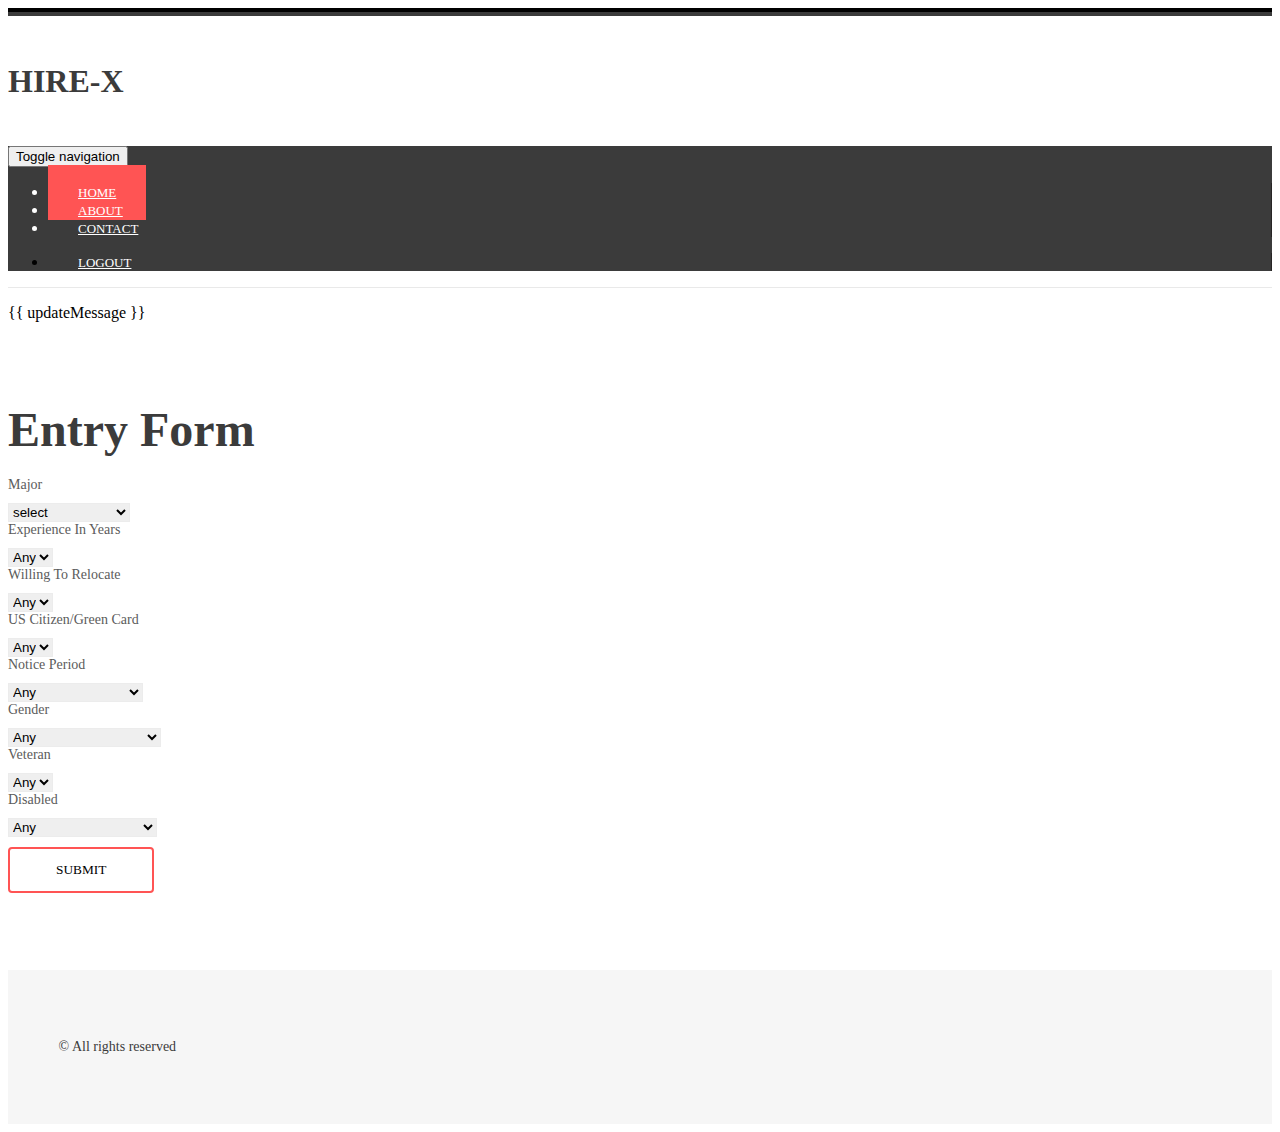
==== commit 025457a7: "Merged changes" ====
--- a/employer.html
+++ b/employer.html
@@ -1,1442 +1,178 @@
+<!DOCTYPE HTML>
+<html>
+<head>
+<title>Employer Search</title>
+<!-- Bootstrap -->
+<link href="web/css/bootstrap.min.css" rel='stylesheet' type='text/css' />
+<link href="web/css/bootstrap.css" rel='stylesheet' type='text/css' />
+<meta name="viewport" content="width=device-width, initial-scale=1">
+<script type="application/x-javascript"> addEventListener("load", function() { setTimeout(hideURLbar, 0); }, false); function hideURLbar(){ window.scrollTo(0,1); } </script>
+<link href="web/css/style.css" rel="stylesheet" type="text/css" media="all" />
+<!-- start plugins -->
+<script type="text/javascript" src="web/js/jquery.min.js"></script>
+<script type="text/javascript" src="web/js/bootstrap.js"></script>
+<script type="text/javascript" src="web/js/bootstrap.min.js"></script>
+<!-- start slider -->
+<link href="web/css/slider.css" rel="stylesheet" type="text/css" media="all" />
+<script type="text/javascript" src="web/js/modernizr.custom.28468.js"></script>
+<script type="text/javascript" src="web/js/jquery.cslider.js"></script>
+	<script type="text/javascript">
+			$(function() {
 
-
-
-
-<!DOCTYPE html>
-<html lang="en" class=" is-copy-enabled is-u2f-enabled">
-  <head prefix="og: http://ogp.me/ns# fb: http://ogp.me/ns/fb# object: http://ogp.me/ns/object# article: http://ogp.me/ns/article# profile: http://ogp.me/ns/profile#">
-    <meta charset='utf-8'>
-    
-
-    <link crossorigin="anonymous" href="https://assets-cdn.github.com/assets/frameworks-7f2a605da6435efc2ee84e59714b38adf17b327656cf5739a7f65a0029fbe2d5.css" integrity="sha256-fypgXaZDXvwu6E5ZcUs4rfF7MnZWz1c5p/ZaACn74tU=" media="all" rel="stylesheet" />
-    <link crossorigin="anonymous" href="https://assets-cdn.github.com/assets/github-66b4793238c819b34fb96e3275e183137b80b9c46385fb8aea5551146f74fef2.css" integrity="sha256-ZrR5MjjIGbNPuW4ydeGDE3uAucRjhfuK6lVRFG90/vI=" media="all" rel="stylesheet" />
-    
-    
-    
-    
-
-    <meta http-equiv="X-UA-Compatible" content="IE=edge">
-    <meta http-equiv="Content-Language" content="en">
-    <meta name="viewport" content="width=device-width">
-    
-    <title>Hire-X/employer.html at master · vikaspro90/Hire-X</title>
-    <link rel="search" type="application/opensearchdescription+xml" href="/opensearch.xml" title="GitHub">
-    <link rel="fluid-icon" href="https://github.com/fluidicon.png" title="GitHub">
-    <link rel="apple-touch-icon" href="/apple-touch-icon.png">
-    <link rel="apple-touch-icon" sizes="57x57" href="/apple-touch-icon-57x57.png">
-    <link rel="apple-touch-icon" sizes="60x60" href="/apple-touch-icon-60x60.png">
-    <link rel="apple-touch-icon" sizes="72x72" href="/apple-touch-icon-72x72.png">
-    <link rel="apple-touch-icon" sizes="76x76" href="/apple-touch-icon-76x76.png">
-    <link rel="apple-touch-icon" sizes="114x114" href="/apple-touch-icon-114x114.png">
-    <link rel="apple-touch-icon" sizes="120x120" href="/apple-touch-icon-120x120.png">
-    <link rel="apple-touch-icon" sizes="144x144" href="/apple-touch-icon-144x144.png">
-    <link rel="apple-touch-icon" sizes="152x152" href="/apple-touch-icon-152x152.png">
-    <link rel="apple-touch-icon" sizes="180x180" href="/apple-touch-icon-180x180.png">
-    <meta property="fb:app_id" content="1401488693436528">
-
-      <meta content="https://avatars2.githubusercontent.com/u/16273884?v=3&amp;s=400" name="twitter:image:src" /><meta content="@github" name="twitter:site" /><meta content="summary" name="twitter:card" /><meta content="vikaspro90/Hire-X" name="twitter:title" /><meta content="Contribute to Hire-X development by creating an account on GitHub." name="twitter:description" />
-      <meta content="https://avatars2.githubusercontent.com/u/16273884?v=3&amp;s=400" property="og:image" /><meta content="GitHub" property="og:site_name" /><meta content="object" property="og:type" /><meta content="vikaspro90/Hire-X" property="og:title" /><meta content="https://github.com/vikaspro90/Hire-X" property="og:url" /><meta content="Contribute to Hire-X development by creating an account on GitHub." property="og:description" />
-      <meta name="browser-stats-url" content="https://api.github.com/_private/browser/stats">
-    <meta name="browser-errors-url" content="https://api.github.com/_private/browser/errors">
-    <link rel="assets" href="https://assets-cdn.github.com/">
-    <link rel="web-socket" href="wss://live.github.com/_sockets/MTYyNzM4ODQ6NDUxZTVmMzNjYmQ2ODE3OTVjODVhYmNhZmIzNzA3YzQ6NGRkOTVlOGRiNzM2YzQ3YjczYjg2YzAyODQxNTJlZTIzNGJhNTVlYzQ5OGIzMTZiYjM2YWQ2ZGY5YjU5OWQwYQ==--b96d7daad1d157d8f9b54e69bc42f9cd1cfaacb0">
-    <meta name="pjax-timeout" content="1000">
-    <link rel="sudo-modal" href="/sessions/sudo_modal">
-    <meta name="request-id" content="44337CA8:6A29:491E941:584D8ADD" data-pjax-transient>
-
-    <meta name="msapplication-TileImage" content="/windows-tile.png">
-    <meta name="msapplication-TileColor" content="#ffffff">
-    <meta name="selected-link" value="repo_source" data-pjax-transient>
-
-    <meta name="google-site-verification" content="KT5gs8h0wvaagLKAVWq8bbeNwnZZK1r1XQysX3xurLU">
-<meta name="google-site-verification" content="ZzhVyEFwb7w3e0-uOTltm8Jsck2F5StVihD0exw2fsA">
-    <meta name="google-analytics" content="UA-3769691-2">
-
-<meta content="collector.githubapp.com" name="octolytics-host" /><meta content="github" name="octolytics-app-id" /><meta content="44337CA8:6A29:491E941:584D8ADD" name="octolytics-dimension-request_id" /><meta content="16273884" name="octolytics-actor-id" /><meta content="vikaspro90" name="octolytics-actor-login" /><meta content="f0c4e2cc09e152e772988ed6da8c0d7fe7a75ee175463b859361d99242ff7e05" name="octolytics-actor-hash" />
-<meta content="/&lt;user-name&gt;/&lt;repo-name&gt;/blob/show" data-pjax-transient="true" name="analytics-location" />
-
-
-
-  <meta class="js-ga-set" name="dimension1" content="Logged In">
-
-
-
-        <meta name="hostname" content="github.com">
-    <meta name="user-login" content="vikaspro90">
-
-        <meta name="expected-hostname" content="github.com">
-      <meta name="js-proxy-site-detection-payload" content="[base64]">
-
-
-      <link rel="mask-icon" href="https://assets-cdn.github.com/pinned-octocat.svg" color="#000000">
-      <link rel="icon" type="image/x-icon" href="https://assets-cdn.github.com/favicon.ico">
-
-    <meta name="html-safe-nonce" content="782ba34b010233fc0f2035c23b4029d08046fbf1">
-    <meta content="73d1aec60c5598d9d63420dd8a648e2a6300aa68" name="form-nonce" />
-
-    <meta http-equiv="x-pjax-version" content="6b4a8460f41e82f983e2ce813bac20c2">
-    
-
-      
-  <meta name="description" content="Contribute to Hire-X development by creating an account on GitHub.">
-  <meta name="go-import" content="github.com/vikaspro90/Hire-X git https://github.com/vikaspro90/Hire-X.git">
-
-  <meta content="16273884" name="octolytics-dimension-user_id" /><meta content="vikaspro90" name="octolytics-dimension-user_login" /><meta content="75577278" name="octolytics-dimension-repository_id" /><meta content="vikaspro90/Hire-X" name="octolytics-dimension-repository_nwo" /><meta content="true" name="octolytics-dimension-repository_public" /><meta content="false" name="octolytics-dimension-repository_is_fork" /><meta content="75577278" name="octolytics-dimension-repository_network_root_id" /><meta content="vikaspro90/Hire-X" name="octolytics-dimension-repository_network_root_nwo" />
-  <link href="https://github.com/vikaspro90/Hire-X/commits/master.atom" rel="alternate" title="Recent Commits to Hire-X:master" type="application/atom+xml">
-
-
-      <link rel="canonical" href="https://github.com/vikaspro90/Hire-X/blob/master/employer.html" data-pjax-transient>
-  </head>
-
-
-  <body class="logged-in  env-production windows vis-public page-blob">
-    <div id="js-pjax-loader-bar" class="pjax-loader-bar"><div class="progress"></div></div>
-    <a href="#start-of-content" tabindex="1" class="accessibility-aid js-skip-to-content">Skip to content</a>
-
-    
-    
-    
-
-
-
-        <div class="header header-logged-in true" role="banner">
-  <div class="container clearfix">
-
-    <a class="header-logo-invertocat" href="https://github.com/" data-hotkey="g d" aria-label="Homepage" data-ga-click="Header, go to dashboard, icon:logo">
-  <svg aria-hidden="true" class="octicon octicon-mark-github" height="28" version="1.1" viewBox="0 0 16 16" width="28"><path fill-rule="evenodd" d="M8 0C3.58 0 0 3.58 0 8c0 3.54 2.29 6.53 5.47 7.59.4.07.55-.17.55-.38 0-.19-.01-.82-.01-1.49-2.01.37-2.53-.49-2.69-.94-.09-.23-.48-.94-.82-1.13-.28-.15-.68-.52-.01-.53.63-.01 1.08.58 1.23.82.72 1.21 1.87.87 2.33.66.07-.52.28-.87.51-1.07-1.78-.2-3.64-.89-3.64-3.95 0-.87.31-1.59.82-2.15-.08-.2-.36-1.02.08-2.12 0 0 .67-.21 2.2.82.64-.18 1.32-.27 2-.27.68 0 1.36.09 2 .27 1.53-1.04 2.2-.82 2.2-.82.44 1.1.16 1.92.08 2.12.51.56.82 1.27.82 2.15 0 3.07-1.87 3.75-3.65 3.95.29.25.54.73.54 1.48 0 1.07-.01 1.93-.01 2.2 0 .21.15.46.55.38A8.013 8.013 0 0 0 16 8c0-4.42-3.58-8-8-8z"/></svg>
-</a>
-
-
-        <div class="header-search scoped-search site-scoped-search js-site-search" role="search">
-  <!-- '"` --><!-- </textarea></xmp> --></option></form><form accept-charset="UTF-8" action="/vikaspro90/Hire-X/search" class="js-site-search-form" data-scoped-search-url="/vikaspro90/Hire-X/search" data-unscoped-search-url="/search" method="get"><div style="margin:0;padding:0;display:inline"><input name="utf8" type="hidden" value="&#x2713;" /></div>
-    <label class="form-control header-search-wrapper js-chromeless-input-container">
-      <div class="header-search-scope">This repository</div>
-      <input type="text"
-        class="form-control header-search-input js-site-search-focus js-site-search-field is-clearable"
-        data-hotkey="s"
-        name="q"
-        placeholder="Search"
-        aria-label="Search this repository"
-        data-unscoped-placeholder="Search GitHub"
-        data-scoped-placeholder="Search"
-        autocapitalize="off">
-    </label>
-</form></div>
-
-
-      <ul class="header-nav float-left" role="navigation">
-        <li class="header-nav-item">
-          <a href="/pulls" aria-label="Pull requests you created" class="js-selected-navigation-item header-nav-link" data-ga-click="Header, click, Nav menu - item:pulls context:user" data-hotkey="g p" data-selected-links="/pulls /pulls/assigned /pulls/mentioned /pulls">
-            Pull requests
-</a>        </li>
-        <li class="header-nav-item">
-          <a href="/issues" aria-label="Issues you created" class="js-selected-navigation-item header-nav-link" data-ga-click="Header, click, Nav menu - item:issues context:user" data-hotkey="g i" data-selected-links="/issues /issues/assigned /issues/mentioned /issues">
-            Issues
-</a>        </li>
-          <li class="header-nav-item">
-            <a class="header-nav-link" href="https://gist.github.com/" data-ga-click="Header, go to gist, text:gist">Gist</a>
-          </li>
-      </ul>
-
-    
-<ul class="header-nav user-nav float-right" id="user-links">
-  <li class="header-nav-item">
-    
-    <a href="/notifications" aria-label="You have unread notifications" class="header-nav-link notification-indicator tooltipped tooltipped-s js-socket-channel js-notification-indicator" data-channel="tenant:1:notification-changed:16273884" data-ga-click="Header, go to notifications, icon:unread" data-hotkey="g n">
-        <span class="mail-status unread"></span>
-        <svg aria-hidden="true" class="octicon octicon-bell" height="16" version="1.1" viewBox="0 0 14 16" width="14"><path fill-rule="evenodd" d="M14 12v1H0v-1l.73-.58c.77-.77.81-2.55 1.19-4.42C2.69 3.23 6 2 6 2c0-.55.45-1 1-1s1 .45 1 1c0 0 3.39 1.23 4.16 5 .38 1.88.42 3.66 1.19 4.42l.66.58H14zm-7 4c1.11 0 2-.89 2-2H5c0 1.11.89 2 2 2z"/></svg>
-</a>
-  </li>
-
-  <li class="header-nav-item dropdown js-menu-container">
-    <a class="header-nav-link tooltipped tooltipped-s js-menu-target" href="/new"
-       aria-label="Create new…"
-       data-ga-click="Header, create new, icon:add">
-      <svg aria-hidden="true" class="octicon octicon-plus float-left" height="16" version="1.1" viewBox="0 0 12 16" width="12"><path fill-rule="evenodd" d="M12 9H7v5H5V9H0V7h5V2h2v5h5z"/></svg>
-      <span class="dropdown-caret"></span>
-    </a>
-
-    <div class="dropdown-menu-content js-menu-content">
-      <ul class="dropdown-menu dropdown-menu-sw">
-        
-<a class="dropdown-item" href="/new" data-ga-click="Header, create new repository">
-  New repository
-</a>
-
-  <a class="dropdown-item" href="/new/import" data-ga-click="Header, import a repository">
-    Import repository
-  </a>
-
-<a class="dropdown-item" href="https://gist.github.com/" data-ga-click="Header, create new gist">
-  New gist
-</a>
-
-  <a class="dropdown-item" href="/organizations/new" data-ga-click="Header, create new organization">
-    New organization
-  </a>
-
-
-
-  <div class="dropdown-divider"></div>
-  <div class="dropdown-header">
-    <span title="vikaspro90/Hire-X">This repository</span>
-  </div>
-    <a class="dropdown-item" href="/vikaspro90/Hire-X/issues/new" data-ga-click="Header, create new issue">
-      New issue
-    </a>
-    <a class="dropdown-item" href="/vikaspro90/Hire-X/settings/collaboration" data-ga-click="Header, create new collaborator">
-      New collaborator
-    </a>
-
-      </ul>
-    </div>
-  </li>
-
-  <li class="header-nav-item dropdown js-menu-container">
-    <a class="header-nav-link name tooltipped tooltipped-sw js-menu-target" href="/vikaspro90"
-       aria-label="View profile and more"
-       data-ga-click="Header, show menu, icon:avatar">
-      <img alt="@vikaspro90" class="avatar" height="20" src="https://avatars3.githubusercontent.com/u/16273884?v=3&amp;s=40" width="20" />
-      <span class="dropdown-caret"></span>
-    </a>
-
-    <div class="dropdown-menu-content js-menu-content">
-      <div class="dropdown-menu dropdown-menu-sw">
-        <div class="dropdown-header header-nav-current-user css-truncate">
-          Signed in as <strong class="css-truncate-target">vikaspro90</strong>
-        </div>
-
-        <div class="dropdown-divider"></div>
-
-        <a class="dropdown-item" href="/vikaspro90" data-ga-click="Header, go to profile, text:your profile">
-          Your profile
-        </a>
-        <a class="dropdown-item" href="/vikaspro90?tab=stars" data-ga-click="Header, go to starred repos, text:your stars">
-          Your stars
-        </a>
-        <a class="dropdown-item" href="/explore" data-ga-click="Header, go to explore, text:explore">
-          Explore
-        </a>
-          <a class="dropdown-item" href="/integrations" data-ga-click="Header, go to integrations, text:integrations">
-            Integrations
-          </a>
-        <a class="dropdown-item" href="https://help.github.com" data-ga-click="Header, go to help, text:help">
-          Help
-        </a>
-
-        <div class="dropdown-divider"></div>
-
-        <a class="dropdown-item" href="/settings/profile" data-ga-click="Header, go to settings, icon:settings">
-          Settings
-        </a>
-
-        <!-- '"` --><!-- </textarea></xmp> --></option></form><form accept-charset="UTF-8" action="/logout" class="logout-form" data-form-nonce="73d1aec60c5598d9d63420dd8a648e2a6300aa68" method="post"><div style="margin:0;padding:0;display:inline"><input name="utf8" type="hidden" value="&#x2713;" /><input name="authenticity_token" type="hidden" value="+ohaDKJQPgwJu1SN1sygJXqBGP5bpDpkoOa1XmZClBRCyHOTUPnn6C6fJDwIlbxDjtd6VXWfNzmVjy/xCFjoxg==" /></div>
-          <button type="submit" class="dropdown-item dropdown-signout" data-ga-click="Header, sign out, icon:logout">
-            Sign out
-          </button>
-</form>      </div>
-    </div>
-  </li>
-</ul>
-
-
-    
-  </div>
+				$('#da-slider').cslider({
+					autoplay : true,
+					bgincrement : 450
+				});
+			});
+		</script>
+<!-- font-Awesome -->
+   	<link rel="stylesheet" href="fonts/web/css/font-awesome.min.css">
+<!-- font-Awesome -->
+</head>
+<body>
+<div class="header_bg">
+<div class="container">
+	<div class="row header">
+		<div class="logo navbar-left">
+			<h1><a href="index.html">Hire-X</a></h1>
+		</div>
+	</div>
 </div>
-
-
-      
-
-
-    <div id="start-of-content" class="accessibility-aid"></div>
-
-      <div id="js-flash-container">
 </div>
-
-
-    <div role="main">
-        <div itemscope itemtype="http://schema.org/SoftwareSourceCode">
-    <div id="js-repo-pjax-container" data-pjax-container>
-      
-<div class="pagehead repohead instapaper_ignore readability-menu experiment-repo-nav">
-  <div class="container repohead-details-container">
-
-    
-
-<ul class="pagehead-actions">
-
-  <li>
-        <!-- '"` --><!-- </textarea></xmp> --></option></form><form accept-charset="UTF-8" action="/notifications/subscribe" class="js-social-container" data-autosubmit="true" data-form-nonce="73d1aec60c5598d9d63420dd8a648e2a6300aa68" data-remote="true" method="post"><div style="margin:0;padding:0;display:inline"><input name="utf8" type="hidden" value="&#x2713;" /><input name="authenticity_token" type="hidden" value="EY/Af2EHYpw9TBbzx41UtSnNFIQhcwSVkNA2D67zClepz+ngk667eBpoZkIZ1EjT3Zt2Lw9ICciluaygwOl2hQ==" /></div>      <input class="form-control" id="repository_id" name="repository_id" type="hidden" value="75577278" />
-
-        <div class="select-menu js-menu-container js-select-menu">
-          <a href="/vikaspro90/Hire-X/subscription"
-            class="btn btn-sm btn-with-count select-menu-button js-menu-target" role="button" tabindex="0" aria-haspopup="true"
-            data-ga-click="Repository, click Watch settings, action:blob#show">
-            <span class="js-select-button">
-              <svg aria-hidden="true" class="octicon octicon-eye" height="16" version="1.1" viewBox="0 0 16 16" width="16"><path fill-rule="evenodd" d="M8.06 2C3 2 0 8 0 8s3 6 8.06 6C13 14 16 8 16 8s-3-6-7.94-6zM8 12c-2.2 0-4-1.78-4-4 0-2.2 1.8-4 4-4 2.22 0 4 1.8 4 4 0 2.22-1.78 4-4 4zm2-4c0 1.11-.89 2-2 2-1.11 0-2-.89-2-2 0-1.11.89-2 2-2 1.11 0 2 .89 2 2z"/></svg>
-              Unwatch
-            </span>
-          </a>
-          <a class="social-count js-social-count"
-            href="/vikaspro90/Hire-X/watchers"
-            aria-label="2 users are watching this repository">
-            2
-          </a>
-
-        <div class="select-menu-modal-holder">
-          <div class="select-menu-modal subscription-menu-modal js-menu-content" aria-hidden="true">
-            <div class="select-menu-header js-navigation-enable" tabindex="-1">
-              <svg aria-label="Close" class="octicon octicon-x js-menu-close" height="16" role="img" version="1.1" viewBox="0 0 12 16" width="12"><path fill-rule="evenodd" d="M7.48 8l3.75 3.75-1.48 1.48L6 9.48l-3.75 3.75-1.48-1.48L4.52 8 .77 4.25l1.48-1.48L6 6.52l3.75-3.75 1.48 1.48z"/></svg>
-              <span class="select-menu-title">Notifications</span>
-            </div>
-
-              <div class="select-menu-list js-navigation-container" role="menu">
-
-                <div class="select-menu-item js-navigation-item " role="menuitem" tabindex="0">
-                  <svg aria-hidden="true" class="octicon octicon-check select-menu-item-icon" height="16" version="1.1" viewBox="0 0 12 16" width="12"><path fill-rule="evenodd" d="M12 5l-8 8-4-4 1.5-1.5L4 10l6.5-6.5z"/></svg>
-                  <div class="select-menu-item-text">
-                    <input id="do_included" name="do" type="radio" value="included" />
-                    <span class="select-menu-item-heading">Not watching</span>
-                    <span class="description">Be notified when participating or @mentioned.</span>
-                    <span class="js-select-button-text hidden-select-button-text">
-                      <svg aria-hidden="true" class="octicon octicon-eye" height="16" version="1.1" viewBox="0 0 16 16" width="16"><path fill-rule="evenodd" d="M8.06 2C3 2 0 8 0 8s3 6 8.06 6C13 14 16 8 16 8s-3-6-7.94-6zM8 12c-2.2 0-4-1.78-4-4 0-2.2 1.8-4 4-4 2.22 0 4 1.8 4 4 0 2.22-1.78 4-4 4zm2-4c0 1.11-.89 2-2 2-1.11 0-2-.89-2-2 0-1.11.89-2 2-2 1.11 0 2 .89 2 2z"/></svg>
-                      Watch
-                    </span>
-                  </div>
-                </div>
-
-                <div class="select-menu-item js-navigation-item selected" role="menuitem" tabindex="0">
-                  <svg aria-hidden="true" class="octicon octicon-check select-menu-item-icon" height="16" version="1.1" viewBox="0 0 12 16" width="12"><path fill-rule="evenodd" d="M12 5l-8 8-4-4 1.5-1.5L4 10l6.5-6.5z"/></svg>
-                  <div class="select-menu-item-text">
-                    <input checked="checked" id="do_subscribed" name="do" type="radio" value="subscribed" />
-                    <span class="select-menu-item-heading">Watching</span>
-                    <span class="description">Be notified of all conversations.</span>
-                    <span class="js-select-button-text hidden-select-button-text">
-                      <svg aria-hidden="true" class="octicon octicon-eye" height="16" version="1.1" viewBox="0 0 16 16" width="16"><path fill-rule="evenodd" d="M8.06 2C3 2 0 8 0 8s3 6 8.06 6C13 14 16 8 16 8s-3-6-7.94-6zM8 12c-2.2 0-4-1.78-4-4 0-2.2 1.8-4 4-4 2.22 0 4 1.8 4 4 0 2.22-1.78 4-4 4zm2-4c0 1.11-.89 2-2 2-1.11 0-2-.89-2-2 0-1.11.89-2 2-2 1.11 0 2 .89 2 2z"/></svg>
-                      Unwatch
-                    </span>
-                  </div>
-                </div>
-
-                <div class="select-menu-item js-navigation-item " role="menuitem" tabindex="0">
-                  <svg aria-hidden="true" class="octicon octicon-check select-menu-item-icon" height="16" version="1.1" viewBox="0 0 12 16" width="12"><path fill-rule="evenodd" d="M12 5l-8 8-4-4 1.5-1.5L4 10l6.5-6.5z"/></svg>
-                  <div class="select-menu-item-text">
-                    <input id="do_ignore" name="do" type="radio" value="ignore" />
-                    <span class="select-menu-item-heading">Ignoring</span>
-                    <span class="description">Never be notified.</span>
-                    <span class="js-select-button-text hidden-select-button-text">
-                      <svg aria-hidden="true" class="octicon octicon-mute" height="16" version="1.1" viewBox="0 0 16 16" width="16"><path fill-rule="evenodd" d="M8 2.81v10.38c0 .67-.81 1-1.28.53L3 10H1c-.55 0-1-.45-1-1V7c0-.55.45-1 1-1h2l3.72-3.72C7.19 1.81 8 2.14 8 2.81zm7.53 3.22l-1.06-1.06-1.97 1.97-1.97-1.97-1.06 1.06L11.44 8 9.47 9.97l1.06 1.06 1.97-1.97 1.97 1.97 1.06-1.06L13.56 8l1.97-1.97z"/></svg>
-                      Stop ignoring
-                    </span>
-                  </div>
-                </div>
-
-              </div>
-
-            </div>
-          </div>
-        </div>
-</form>
-  </li>
-
-  <li>
-    
-  <div class="js-toggler-container js-social-container starring-container ">
-
-    <!-- '"` --><!-- </textarea></xmp> --></option></form><form accept-charset="UTF-8" action="/vikaspro90/Hire-X/unstar" class="starred" data-form-nonce="73d1aec60c5598d9d63420dd8a648e2a6300aa68" data-remote="true" method="post"><div style="margin:0;padding:0;display:inline"><input name="utf8" type="hidden" value="&#x2713;" /><input name="authenticity_token" type="hidden" value="T796VLP3eH9387IrWxnvAZAcHMbFPOAnN4ndp8hqKgr3/1PLQV6hm1DXwpqFQPNnZEp+besH7XoC4EcIpnBW2A==" /></div>
-      <button
-        type="submit"
-        class="btn btn-sm btn-with-count js-toggler-target"
-        aria-label="Unstar this repository" title="Unstar vikaspro90/Hire-X"
-        data-ga-click="Repository, click unstar button, action:blob#show; text:Unstar">
-        <svg aria-hidden="true" class="octicon octicon-star" height="16" version="1.1" viewBox="0 0 14 16" width="14"><path fill-rule="evenodd" d="M14 6l-4.9-.64L7 1 4.9 5.36 0 6l3.6 3.26L2.67 14 7 11.67 11.33 14l-.93-4.74z"/></svg>
-        Unstar
-      </button>
-        <a class="social-count js-social-count" href="/vikaspro90/Hire-X/stargazers"
-           aria-label="0 users starred this repository">
-          0
-        </a>
-</form>
-    <!-- '"` --><!-- </textarea></xmp> --></option></form><form accept-charset="UTF-8" action="/vikaspro90/Hire-X/star" class="unstarred" data-form-nonce="73d1aec60c5598d9d63420dd8a648e2a6300aa68" data-remote="true" method="post"><div style="margin:0;padding:0;display:inline"><input name="utf8" type="hidden" value="&#x2713;" /><input name="authenticity_token" type="hidden" value="u0lb+nTj68K8Q8g8q2qYD+cZvLxRy0cg1RcSkf2HG8UDCXJlhkoyJptnuI11M4RpE0/eF3/wSn3gfog+k51nFw==" /></div>
-      <button
-        type="submit"
-        class="btn btn-sm btn-with-count js-toggler-target"
-        aria-label="Star this repository" title="Star vikaspro90/Hire-X"
-        data-ga-click="Repository, click star button, action:blob#show; text:Star">
-        <svg aria-hidden="true" class="octicon octicon-star" height="16" version="1.1" viewBox="0 0 14 16" width="14"><path fill-rule="evenodd" d="M14 6l-4.9-.64L7 1 4.9 5.36 0 6l3.6 3.26L2.67 14 7 11.67 11.33 14l-.93-4.74z"/></svg>
-        Star
-      </button>
-        <a class="social-count js-social-count" href="/vikaspro90/Hire-X/stargazers"
-           aria-label="0 users starred this repository">
-          0
-        </a>
-</form>  </div>
-
-  </li>
-
-  <li>
-          <a href="#fork-destination-box" class="btn btn-sm btn-with-count"
-              title="Fork your own copy of vikaspro90/Hire-X to your account"
-              aria-label="Fork your own copy of vikaspro90/Hire-X to your account"
-              rel="facebox"
-              data-ga-click="Repository, show fork modal, action:blob#show; text:Fork">
-              <svg aria-hidden="true" class="octicon octicon-repo-forked" height="16" version="1.1" viewBox="0 0 10 16" width="10"><path fill-rule="evenodd" d="M8 1a1.993 1.993 0 0 0-1 3.72V6L5 8 3 6V4.72A1.993 1.993 0 0 0 2 1a1.993 1.993 0 0 0-1 3.72V6.5l3 3v1.78A1.993 1.993 0 0 0 5 15a1.993 1.993 0 0 0 1-3.72V9.5l3-3V4.72A1.993 1.993 0 0 0 8 1zM2 4.2C1.34 4.2.8 3.65.8 3c0-.65.55-1.2 1.2-1.2.65 0 1.2.55 1.2 1.2 0 .65-.55 1.2-1.2 1.2zm3 10c-.66 0-1.2-.55-1.2-1.2 0-.65.55-1.2 1.2-1.2.65 0 1.2.55 1.2 1.2 0 .65-.55 1.2-1.2 1.2zm3-10c-.66 0-1.2-.55-1.2-1.2 0-.65.55-1.2 1.2-1.2.65 0 1.2.55 1.2 1.2 0 .65-.55 1.2-1.2 1.2z"/></svg>
-            Fork
-          </a>
-
-          <div id="fork-destination-box" style="display: none;">
-            <h2 class="facebox-header" data-facebox-id="facebox-header">Where should we fork this repository?</h2>
-            <include-fragment src=""
-                class="js-fork-select-fragment fork-select-fragment"
-                data-url="/vikaspro90/Hire-X/fork?fragment=1">
-              <img alt="Loading" height="64" src="https://assets-cdn.github.com/images/spinners/octocat-spinner-128.gif" width="64" />
-            </include-fragment>
-          </div>
-
-    <a href="/vikaspro90/Hire-X/network" class="social-count"
-       aria-label="1 user forked this repository">
-      1
-    </a>
-  </li>
-</ul>
-
-    <h1 class="public ">
-  <svg aria-hidden="true" class="octicon octicon-repo" height="16" version="1.1" viewBox="0 0 12 16" width="12"><path fill-rule="evenodd" d="M4 9H3V8h1v1zm0-3H3v1h1V6zm0-2H3v1h1V4zm0-2H3v1h1V2zm8-1v12c0 .55-.45 1-1 1H6v2l-1.5-1.5L3 16v-2H1c-.55 0-1-.45-1-1V1c0-.55.45-1 1-1h10c.55 0 1 .45 1 1zm-1 10H1v2h2v-1h3v1h5v-2zm0-10H2v9h9V1z"/></svg>
-  <span class="author" itemprop="author"><a href="/vikaspro90" class="url fn" rel="author">vikaspro90</a></span><!--
---><span class="path-divider">/</span><!--
---><strong itemprop="name"><a href="/vikaspro90/Hire-X" data-pjax="#js-repo-pjax-container">Hire-X</a></strong>
-
-</h1>
-
-  </div>
-  <div class="container">
-    
-<nav class="reponav js-repo-nav js-sidenav-container-pjax"
-     itemscope
-     itemtype="http://schema.org/BreadcrumbList"
-     role="navigation"
-     data-pjax="#js-repo-pjax-container">
-
-  <span itemscope itemtype="http://schema.org/ListItem" itemprop="itemListElement">
-    <a href="/vikaspro90/Hire-X" class="js-selected-navigation-item selected reponav-item" data-hotkey="g c" data-selected-links="repo_source repo_downloads repo_commits repo_releases repo_tags repo_branches /vikaspro90/Hire-X" itemprop="url">
-      <svg aria-hidden="true" class="octicon octicon-code" height="16" version="1.1" viewBox="0 0 14 16" width="14"><path fill-rule="evenodd" d="M9.5 3L8 4.5 11.5 8 8 11.5 9.5 13 14 8 9.5 3zm-5 0L0 8l4.5 5L6 11.5 2.5 8 6 4.5 4.5 3z"/></svg>
-      <span itemprop="name">Code</span>
-      <meta itemprop="position" content="1">
-</a>  </span>
-
-    <span itemscope itemtype="http://schema.org/ListItem" itemprop="itemListElement">
-      <a href="/vikaspro90/Hire-X/issues" class="js-selected-navigation-item reponav-item" data-hotkey="g i" data-selected-links="repo_issues repo_labels repo_milestones /vikaspro90/Hire-X/issues" itemprop="url">
-        <svg aria-hidden="true" class="octicon octicon-issue-opened" height="16" version="1.1" viewBox="0 0 14 16" width="14"><path fill-rule="evenodd" d="M7 2.3c3.14 0 5.7 2.56 5.7 5.7s-2.56 5.7-5.7 5.7A5.71 5.71 0 0 1 1.3 8c0-3.14 2.56-5.7 5.7-5.7zM7 1C3.14 1 0 4.14 0 8s3.14 7 7 7 7-3.14 7-7-3.14-7-7-7zm1 3H6v5h2V4zm0 6H6v2h2v-2z"/></svg>
-        <span itemprop="name">Issues</span>
-        <span class="counter">0</span>
-        <meta itemprop="position" content="2">
-</a>    </span>
-
-  <span itemscope itemtype="http://schema.org/ListItem" itemprop="itemListElement">
-    <a href="/vikaspro90/Hire-X/pulls" class="js-selected-navigation-item reponav-item" data-hotkey="g p" data-selected-links="repo_pulls /vikaspro90/Hire-X/pulls" itemprop="url">
-      <svg aria-hidden="true" class="octicon octicon-git-pull-request" height="16" version="1.1" viewBox="0 0 12 16" width="12"><path fill-rule="evenodd" d="M11 11.28V5c-.03-.78-.34-1.47-.94-2.06C9.46 2.35 8.78 2.03 8 2H7V0L4 3l3 3V4h1c.27.02.48.11.69.31.21.2.3.42.31.69v6.28A1.993 1.993 0 0 0 10 15a1.993 1.993 0 0 0 1-3.72zm-1 2.92c-.66 0-1.2-.55-1.2-1.2 0-.65.55-1.2 1.2-1.2.65 0 1.2.55 1.2 1.2 0 .65-.55 1.2-1.2 1.2zM4 3c0-1.11-.89-2-2-2a1.993 1.993 0 0 0-1 3.72v6.56A1.993 1.993 0 0 0 2 15a1.993 1.993 0 0 0 1-3.72V4.72c.59-.34 1-.98 1-1.72zm-.8 10c0 .66-.55 1.2-1.2 1.2-.65 0-1.2-.55-1.2-1.2 0-.65.55-1.2 1.2-1.2.65 0 1.2.55 1.2 1.2zM2 4.2C1.34 4.2.8 3.65.8 3c0-.65.55-1.2 1.2-1.2.65 0 1.2.55 1.2 1.2 0 .65-.55 1.2-1.2 1.2z"/></svg>
-      <span itemprop="name">Pull requests</span>
-      <span class="counter">0</span>
-      <meta itemprop="position" content="3">
-</a>  </span>
-
-  <a href="/vikaspro90/Hire-X/projects" class="js-selected-navigation-item reponav-item" data-selected-links="repo_projects new_repo_project repo_project /vikaspro90/Hire-X/projects">
-    <svg aria-hidden="true" class="octicon octicon-project" height="16" version="1.1" viewBox="0 0 15 16" width="15"><path fill-rule="evenodd" d="M10 12h3V2h-3v10zm-4-2h3V2H6v8zm-4 4h3V2H2v12zm-1 1h13V1H1v14zM14 0H1a1 1 0 0 0-1 1v14a1 1 0 0 0 1 1h13a1 1 0 0 0 1-1V1a1 1 0 0 0-1-1z"/></svg>
-    Projects
-    <span class="counter">0</span>
-</a>
-    <a href="/vikaspro90/Hire-X/wiki" class="js-selected-navigation-item reponav-item" data-hotkey="g w" data-selected-links="repo_wiki /vikaspro90/Hire-X/wiki">
-      <svg aria-hidden="true" class="octicon octicon-book" height="16" version="1.1" viewBox="0 0 16 16" width="16"><path fill-rule="evenodd" d="M3 5h4v1H3V5zm0 3h4V7H3v1zm0 2h4V9H3v1zm11-5h-4v1h4V5zm0 2h-4v1h4V7zm0 2h-4v1h4V9zm2-6v9c0 .55-.45 1-1 1H9.5l-1 1-1-1H2c-.55 0-1-.45-1-1V3c0-.55.45-1 1-1h5.5l1 1 1-1H15c.55 0 1 .45 1 1zm-8 .5L7.5 3H2v9h6V3.5zm7-.5H9.5l-.5.5V12h6V3z"/></svg>
-      Wiki
-</a>
-
-  <a href="/vikaspro90/Hire-X/pulse" class="js-selected-navigation-item reponav-item" data-selected-links="pulse /vikaspro90/Hire-X/pulse">
-    <svg aria-hidden="true" class="octicon octicon-pulse" height="16" version="1.1" viewBox="0 0 14 16" width="14"><path fill-rule="evenodd" d="M11.5 8L8.8 5.4 6.6 8.5 5.5 1.6 2.38 8H0v2h3.6l.9-1.8.9 5.4L9 8.5l1.6 1.5H14V8z"/></svg>
-    Pulse
-</a>
-  <a href="/vikaspro90/Hire-X/graphs" class="js-selected-navigation-item reponav-item" data-selected-links="repo_graphs repo_contributors /vikaspro90/Hire-X/graphs">
-    <svg aria-hidden="true" class="octicon octicon-graph" height="16" version="1.1" viewBox="0 0 16 16" width="16"><path fill-rule="evenodd" d="M16 14v1H0V0h1v14h15zM5 13H3V8h2v5zm4 0H7V3h2v10zm4 0h-2V6h2v7z"/></svg>
-    Graphs
-</a>
-    <a href="/vikaspro90/Hire-X/settings" class="js-selected-navigation-item reponav-item" data-selected-links="repo_settings repo_branch_settings hooks integration_installations /vikaspro90/Hire-X/settings">
-      <svg aria-hidden="true" class="octicon octicon-gear" height="16" version="1.1" viewBox="0 0 14 16" width="14"><path fill-rule="evenodd" d="M14 8.77v-1.6l-1.94-.64-.45-1.09.88-1.84-1.13-1.13-1.81.91-1.09-.45-.69-1.92h-1.6l-.63 1.94-1.11.45-1.84-.88-1.13 1.13.91 1.81-.45 1.09L0 7.23v1.59l1.94.64.45 1.09-.88 1.84 1.13 1.13 1.81-.91 1.09.45.69 1.92h1.59l.63-1.94 1.11-.45 1.84.88 1.13-1.13-.92-1.81.47-1.09L14 8.75v.02zM7 11c-1.66 0-3-1.34-3-3s1.34-3 3-3 3 1.34 3 3-1.34 3-3 3z"/></svg>
-      Settings
-</a>
-</nav>
-
-  </div>
+<div class="container">
+	<div class="row h_menu">
+		<nav class="navbar navbar-default navbar-left" role="navigation">
+		    <!-- Brand and toggle get grouped for better mobile display -->
+		    <div class="navbar-header">
+		      <button type="button" class="navbar-toggle" data-toggle="collapse" data-target="#bs-example-navbar-collapse-1">
+		        <span class="sr-only">Toggle navigation</span>
+		        <span class="icon-bar"></span>
+		      </button>
+		    </div>
+		    <!-- Collect the nav links, forms, and other content for toggling -->
+		    <div class="collapse navbar-collapse" id="bs-example-navbar-collapse-1">
+		      <ul class="nav navbar-nav">
+		        <li class="active"><a href="index.html">Home</a></li>
+		        <li><a href="about.html">About</a></li>
+		        <li><a href="contact.html">Contact</a></li>
+		      </ul>
+		    </div><!-- /.navbar-collapse -->
+		</nav>
+		<div class="collapse navbar-collapse navbar-right" id="login">
+			<ul class="nav navbar-nav">
+				<li><a href="#">Logout</a></li>
+			</ul>	
+		</div>
+	</div>
 </div>
-
-<div class="container new-discussion-timeline experiment-repo-nav">
-  <div class="repository-content">
-
-    
-
-<a href="/vikaspro90/Hire-X/blob/ed4249b1a82984599ee3538d291dba9f052d46e8/employer.html" class="d-none js-permalink-shortcut" data-hotkey="y">Permalink</a>
-
-<!-- blob contrib key: blob_contributors:v21:c150f16c159909e0014fdfa0d9b4c169 -->
-
-<div class="file-navigation js-zeroclipboard-container">
-  
-<div class="select-menu branch-select-menu js-menu-container js-select-menu float-left">
-  <button class="btn btn-sm select-menu-button js-menu-target css-truncate" data-hotkey="w"
-    
-    type="button" aria-label="Switch branches or tags" tabindex="0" aria-haspopup="true">
-    <i>Branch:</i>
-    <span class="js-select-button css-truncate-target">master</span>
-  </button>
-
-  <div class="select-menu-modal-holder js-menu-content js-navigation-container" data-pjax aria-hidden="true">
-
-    <div class="select-menu-modal">
-      <div class="select-menu-header">
-        <svg aria-label="Close" class="octicon octicon-x js-menu-close" height="16" role="img" version="1.1" viewBox="0 0 12 16" width="12"><path fill-rule="evenodd" d="M7.48 8l3.75 3.75-1.48 1.48L6 9.48l-3.75 3.75-1.48-1.48L4.52 8 .77 4.25l1.48-1.48L6 6.52l3.75-3.75 1.48 1.48z"/></svg>
-        <span class="select-menu-title">Switch branches/tags</span>
-      </div>
-
-      <div class="select-menu-filters">
-        <div class="select-menu-text-filter">
-          <input type="text" aria-label="Find or create a branch…" id="context-commitish-filter-field" class="form-control js-filterable-field js-navigation-enable" placeholder="Find or create a branch…">
-        </div>
-        <div class="select-menu-tabs">
-          <ul>
-            <li class="select-menu-tab">
-              <a href="#" data-tab-filter="branches" data-filter-placeholder="Find or create a branch…" class="js-select-menu-tab" role="tab">Branches</a>
-            </li>
-            <li class="select-menu-tab">
-              <a href="#" data-tab-filter="tags" data-filter-placeholder="Find a tag…" class="js-select-menu-tab" role="tab">Tags</a>
-            </li>
-          </ul>
-        </div>
-      </div>
-
-      <div class="select-menu-list select-menu-tab-bucket js-select-menu-tab-bucket" data-tab-filter="branches" role="menu">
-
-        <div data-filterable-for="context-commitish-filter-field" data-filterable-type="substring">
-
-
-            <a class="select-menu-item js-navigation-item js-navigation-open selected"
-               href="/vikaspro90/Hire-X/blob/master/employer.html"
-               data-name="master"
-               data-skip-pjax="true"
-               rel="nofollow">
-              <svg aria-hidden="true" class="octicon octicon-check select-menu-item-icon" height="16" version="1.1" viewBox="0 0 12 16" width="12"><path fill-rule="evenodd" d="M12 5l-8 8-4-4 1.5-1.5L4 10l6.5-6.5z"/></svg>
-              <span class="select-menu-item-text css-truncate-target js-select-menu-filter-text">
-                master
-              </span>
-            </a>
-        </div>
-
-          <!-- '"` --><!-- </textarea></xmp> --></option></form><form accept-charset="UTF-8" action="/vikaspro90/Hire-X/branches" class="js-create-branch select-menu-item select-menu-new-item-form js-navigation-item js-new-item-form" data-form-nonce="73d1aec60c5598d9d63420dd8a648e2a6300aa68" method="post"><div style="margin:0;padding:0;display:inline"><input name="utf8" type="hidden" value="&#x2713;" /><input name="authenticity_token" type="hidden" value="TC5A0qyUdGJA/8fi00UvukZ+oBKkmJX78/xTBimyk5r0bmlNXj2thmfbt1MNHDPcsijCuYqjmKbGlcmpR6jvSA==" /></div>
-          <svg aria-hidden="true" class="octicon octicon-git-branch select-menu-item-icon" height="16" version="1.1" viewBox="0 0 10 16" width="10"><path fill-rule="evenodd" d="M10 5c0-1.11-.89-2-2-2a1.993 1.993 0 0 0-1 3.72v.3c-.02.52-.23.98-.63 1.38-.4.4-.86.61-1.38.63-.83.02-1.48.16-2 .45V4.72a1.993 1.993 0 0 0-1-3.72C.88 1 0 1.89 0 3a2 2 0 0 0 1 1.72v6.56c-.59.35-1 .99-1 1.72 0 1.11.89 2 2 2 1.11 0 2-.89 2-2 0-.53-.2-1-.53-1.36.09-.06.48-.41.59-.47.25-.11.56-.17.94-.17 1.05-.05 1.95-.45 2.75-1.25S8.95 7.77 9 6.73h-.02C9.59 6.37 10 5.73 10 5zM2 1.8c.66 0 1.2.55 1.2 1.2 0 .65-.55 1.2-1.2 1.2C1.35 4.2.8 3.65.8 3c0-.65.55-1.2 1.2-1.2zm0 12.41c-.66 0-1.2-.55-1.2-1.2 0-.65.55-1.2 1.2-1.2.65 0 1.2.55 1.2 1.2 0 .65-.55 1.2-1.2 1.2zm6-8c-.66 0-1.2-.55-1.2-1.2 0-.65.55-1.2 1.2-1.2.65 0 1.2.55 1.2 1.2 0 .65-.55 1.2-1.2 1.2z"/></svg>
-            <div class="select-menu-item-text">
-              <span class="select-menu-item-heading">Create branch: <span class="js-new-item-name"></span></span>
-              <span class="description">from ‘master’</span>
-            </div>
-            <input type="hidden" name="name" id="name" class="js-new-item-value">
-            <input type="hidden" name="branch" id="branch" value="master">
-            <input type="hidden" name="path" id="path" value="employer.html">
-</form>
-      </div>
-
-      <div class="select-menu-list select-menu-tab-bucket js-select-menu-tab-bucket" data-tab-filter="tags">
-        <div data-filterable-for="context-commitish-filter-field" data-filterable-type="substring">
-
-
-        </div>
-
-        <div class="select-menu-no-results">Nothing to show</div>
-      </div>
-
-    </div>
-  </div>
+<div class="main_btm"><!-- start main_btm -->
+	<p class="copy-text-center bg-info">{{ updateMessage }}</p>
+	<div class="container">
+		<div class="main row">
+				<div class="col-md-8">
+				  <div class="contact-form">
+				  	<h2>Entry Form</h2>
+					    <form method="post" action="contact-post.html" id="jobseeker">
+							
+							<div>
+						    	<span>Major</span>
+								<select class="form-control" name="major" >
+									<option value=" ">select</option>
+									<option value="Engineering">Engineering</option>
+									<option value="Non Engineering">Non Engineering</option>
+								</select>
+						    </div>
+							
+							<div>
+						    	<span>Experience in Years</span>
+								<select class="form-control" name="experience" >
+									<option value=" ">Any</option>
+									<option value="<1"><1</option>
+									<option value="1-3">1-3</option>
+									<option value="4-6">4-6</option>
+									<option value="6-8">6-8</option>
+									<option value=">8">>8</option>
+								</select>
+						    </div>
+							
+							<div>
+						    	<span>Willing to relocate</span>
+								<select class="form-control" name="role" >
+									<option value=" ">Any</option>
+									<option value="yes">yes</option>
+									<option value="no">no</option>
+								</select>
+						    </div>
+							
+							<div>
+						    	<span>US Citizen/Green Card</span>
+								<select class="form-control" name="role" >
+									<option value=" ">Any</option>
+									<option value="yes">yes</option>
+									<option value="no">no</option>
+								</select>
+						    </div>
+							
+							
+							<div>
+						    	<span>Notice period</span>
+								<select class="form-control" name="experience" >
+									<option value=" ">Any</option>
+									<option value="less than 1 week">less than 1 week</option>
+									<option value="1-3 weeks">1-3 weeks</option>
+									<option value="more than 3 weeks">more than 3 weeks</option>
+								</select>
+						    </div>
+							
+							<div>
+						    	<span>Gender</span>
+								<select class="form-control" name="role" >
+									<option value=" ">Any</option>
+									<option value="male">male</option>
+									<option value="female">female</option>
+									<option value="Do not wish to identify">Do not wish to identify</option>
+								</select>
+						    </div>
+							
+							<div>
+						    	<span>Veteran</span>
+								<select class="form-control" name="role" >
+									<option value=" ">Any</option>
+									<option value="yes">yes</option>
+									<option value="no">no</option>
+								</select>
+						    </div>
+							
+							<div>
+						    	<span>Disabled</span>
+								<select class="form-control" name="role" >
+									<option value=" ">Any</option>
+									<option value="yes">yes</option>
+									<option value="no">no</option>
+									<option value="Do not wish to identify">Do no wish to identify</option>
+								</select>
+					    </div>
+												
+						   <div>
+						   		<label class="fa-btn btn-1 btn-1e"><input type="submit" value="Submit"></label>
+						  </div>
+							
+					    </form>
+				    </div>
+  			</div>		
+			
+  			<div class="clearfix"></div>		
+	</div> 
 </div>
-
-  <div class="BtnGroup float-right">
-    <a href="/vikaspro90/Hire-X/find/master"
-          class="js-pjax-capture-input btn btn-sm BtnGroup-item"
-          data-pjax
-          data-hotkey="t">
-      Find file
-    </a>
-    <button aria-label="Copy file path to clipboard" class="js-zeroclipboard btn btn-sm BtnGroup-item tooltipped tooltipped-s" data-copied-hint="Copied!" type="button">Copy path</button>
-  </div>
-  <div class="breadcrumb js-zeroclipboard-target">
-    <span class="repo-root js-repo-root"><span class="js-path-segment"><a href="/vikaspro90/Hire-X"><span>Hire-X</span></a></span></span><span class="separator">/</span><strong class="final-path">employer.html</strong>
-  </div>
 </div>
-
-<include-fragment class="commit-tease" src="/vikaspro90/Hire-X/contributors/master/employer.html">
-  <div>
-    Fetching contributors&hellip;
-  </div>
-
-  <div class="commit-tease-contributors">
-    <img alt="" class="loader-loading float-left" height="16" src="https://assets-cdn.github.com/images/spinners/octocat-spinner-32-EAF2F5.gif" width="16" />
-    <span class="loader-error">Cannot retrieve contributors at this time</span>
-  </div>
-</include-fragment>
-
-<div class="file">
-  <div class="file-header">
-  <div class="file-actions">
-
-    <div class="BtnGroup">
-      <a href="/vikaspro90/Hire-X/raw/master/employer.html" class="btn btn-sm BtnGroup-item" id="raw-url">Raw</a>
-        <a href="/vikaspro90/Hire-X/blame/master/employer.html" class="btn btn-sm js-update-url-with-hash BtnGroup-item">Blame</a>
-      <a href="/vikaspro90/Hire-X/commits/master/employer.html" class="btn btn-sm BtnGroup-item" rel="nofollow">History</a>
-    </div>
-
-        <a class="btn-octicon tooltipped tooltipped-nw"
-           href="github-windows://openRepo/https://github.com/vikaspro90/Hire-X?branch=master&amp;filepath=employer.html"
-           aria-label="Open this file in GitHub Desktop"
-           data-ga-click="Repository, open with desktop, type:windows">
-            <svg aria-hidden="true" class="octicon octicon-device-desktop" height="16" version="1.1" viewBox="0 0 16 16" width="16"><path fill-rule="evenodd" d="M15 2H1c-.55 0-1 .45-1 1v9c0 .55.45 1 1 1h5.34c-.25.61-.86 1.39-2.34 2h8c-1.48-.61-2.09-1.39-2.34-2H15c.55 0 1-.45 1-1V3c0-.55-.45-1-1-1zm0 9H1V3h14v8z"/></svg>
-        </a>
-
-        <!-- '"` --><!-- </textarea></xmp> --></option></form><form accept-charset="UTF-8" action="/vikaspro90/Hire-X/edit/master/employer.html" class="inline-form js-update-url-with-hash" data-form-nonce="73d1aec60c5598d9d63420dd8a648e2a6300aa68" method="post"><div style="margin:0;padding:0;display:inline"><input name="utf8" type="hidden" value="&#x2713;" /><input name="authenticity_token" type="hidden" value="N+hsS0egXZzD4dElaVCjchUK3A3tCOAmke3BH7yZia6PqEXUtQmEeOTFoZS3Cb8U4Vy+psMz7XukhFuw0oP1fA==" /></div>
-          <button class="btn-octicon tooltipped tooltipped-nw" type="submit"
-            aria-label="Edit this file" data-hotkey="e" data-disable-with>
-            <svg aria-hidden="true" class="octicon octicon-pencil" height="16" version="1.1" viewBox="0 0 14 16" width="14"><path fill-rule="evenodd" d="M0 12v3h3l8-8-3-3-8 8zm3 2H1v-2h1v1h1v1zm10.3-9.3L12 6 9 3l1.3-1.3a.996.996 0 0 1 1.41 0l1.59 1.59c.39.39.39 1.02 0 1.41z"/></svg>
-          </button>
-</form>        <!-- '"` --><!-- </textarea></xmp> --></option></form><form accept-charset="UTF-8" action="/vikaspro90/Hire-X/delete/master/employer.html" class="inline-form" data-form-nonce="73d1aec60c5598d9d63420dd8a648e2a6300aa68" method="post"><div style="margin:0;padding:0;display:inline"><input name="utf8" type="hidden" value="&#x2713;" /><input name="authenticity_token" type="hidden" value="73yGYPo441SQ8sOFghfkNTHP0dhMxY1mG1/3wOdrzYNXPK//CJE6sLfWszRcTvhTxZmzc2L+gDsuNm1viXGxUQ==" /></div>
-          <button class="btn-octicon btn-octicon-danger tooltipped tooltipped-nw" type="submit"
-            aria-label="Delete this file" data-disable-with>
-            <svg aria-hidden="true" class="octicon octicon-trashcan" height="16" version="1.1" viewBox="0 0 12 16" width="12"><path fill-rule="evenodd" d="M11 2H9c0-.55-.45-1-1-1H5c-.55 0-1 .45-1 1H2c-.55 0-1 .45-1 1v1c0 .55.45 1 1 1v9c0 .55.45 1 1 1h7c.55 0 1-.45 1-1V5c.55 0 1-.45 1-1V3c0-.55-.45-1-1-1zm-1 12H3V5h1v8h1V5h1v8h1V5h1v8h1V5h1v9zm1-10H2V3h9v1z"/></svg>
-          </button>
-</form>  </div>
-
-  <div class="file-info">
-      184 lines (171 sloc)
-      <span class="file-info-divider"></span>
-    6.01 KB
-  </div>
+<div class="footer_bg"><!-- start footer -->
+	<div class="container">
+		<div class="row  footer">
+			<div class="copy text-center">
+				<p class="link"><span>&#169; All rights reserved </span></p>
+			</div>
+		</div>
+	</div>
 </div>
-
-  
-
-  <div itemprop="text" class="blob-wrapper data type-html">
-      <table class="highlight tab-size js-file-line-container" data-tab-size="8">
-      <tr>
-        <td id="L1" class="blob-num js-line-number" data-line-number="1"></td>
-        <td id="LC1" class="blob-code blob-code-inner js-file-line"><span class="pl-c">&lt;!--A Design by W3layouts</span></td>
-      </tr>
-      <tr>
-        <td id="L2" class="blob-num js-line-number" data-line-number="2"></td>
-        <td id="LC2" class="blob-code blob-code-inner js-file-line"><span class="pl-c">Author: W3layout</span></td>
-      </tr>
-      <tr>
-        <td id="L3" class="blob-num js-line-number" data-line-number="3"></td>
-        <td id="LC3" class="blob-code blob-code-inner js-file-line"><span class="pl-c">Author URL: http://w3layouts.com</span></td>
-      </tr>
-      <tr>
-        <td id="L4" class="blob-num js-line-number" data-line-number="4"></td>
-        <td id="LC4" class="blob-code blob-code-inner js-file-line"><span class="pl-c">License: Creative Commons Attribution 3.0 Unported</span></td>
-      </tr>
-      <tr>
-        <td id="L5" class="blob-num js-line-number" data-line-number="5"></td>
-        <td id="LC5" class="blob-code blob-code-inner js-file-line"><span class="pl-c">License URL: http://creativecommons.org/licenses/by/3.0/</span></td>
-      </tr>
-      <tr>
-        <td id="L6" class="blob-num js-line-number" data-line-number="6"></td>
-        <td id="LC6" class="blob-code blob-code-inner js-file-line"><span class="pl-c">--&gt;</span></td>
-      </tr>
-      <tr>
-        <td id="L7" class="blob-num js-line-number" data-line-number="7"></td>
-        <td id="LC7" class="blob-code blob-code-inner js-file-line">&lt;!DOCTYPE HTML&gt;</td>
-      </tr>
-      <tr>
-        <td id="L8" class="blob-num js-line-number" data-line-number="8"></td>
-        <td id="LC8" class="blob-code blob-code-inner js-file-line">&lt;<span class="pl-ent">html</span>&gt;</td>
-      </tr>
-      <tr>
-        <td id="L9" class="blob-num js-line-number" data-line-number="9"></td>
-        <td id="LC9" class="blob-code blob-code-inner js-file-line">&lt;<span class="pl-ent">head</span>&gt;</td>
-      </tr>
-      <tr>
-        <td id="L10" class="blob-num js-line-number" data-line-number="10"></td>
-        <td id="LC10" class="blob-code blob-code-inner js-file-line">&lt;<span class="pl-ent">title</span>&gt;Employer Search&lt;/<span class="pl-ent">title</span>&gt;</td>
-      </tr>
-      <tr>
-        <td id="L11" class="blob-num js-line-number" data-line-number="11"></td>
-        <td id="LC11" class="blob-code blob-code-inner js-file-line"><span class="pl-c">&lt;!-- Bootstrap --&gt;</span></td>
-      </tr>
-      <tr>
-        <td id="L12" class="blob-num js-line-number" data-line-number="12"></td>
-        <td id="LC12" class="blob-code blob-code-inner js-file-line">&lt;<span class="pl-ent">link</span> <span class="pl-e">href</span>=<span class="pl-s"><span class="pl-pds">&quot;</span>web/css/bootstrap.min.css<span class="pl-pds">&quot;</span></span> <span class="pl-e">rel</span>=<span class="pl-s"><span class="pl-pds">&#39;</span>stylesheet<span class="pl-pds">&#39;</span></span> <span class="pl-e">type</span>=<span class="pl-s"><span class="pl-pds">&#39;</span>text/css<span class="pl-pds">&#39;</span></span> /&gt;</td>
-      </tr>
-      <tr>
-        <td id="L13" class="blob-num js-line-number" data-line-number="13"></td>
-        <td id="LC13" class="blob-code blob-code-inner js-file-line">&lt;<span class="pl-ent">link</span> <span class="pl-e">href</span>=<span class="pl-s"><span class="pl-pds">&quot;</span>web/css/bootstrap.css<span class="pl-pds">&quot;</span></span> <span class="pl-e">rel</span>=<span class="pl-s"><span class="pl-pds">&#39;</span>stylesheet<span class="pl-pds">&#39;</span></span> <span class="pl-e">type</span>=<span class="pl-s"><span class="pl-pds">&#39;</span>text/css<span class="pl-pds">&#39;</span></span> /&gt;</td>
-      </tr>
-      <tr>
-        <td id="L14" class="blob-num js-line-number" data-line-number="14"></td>
-        <td id="LC14" class="blob-code blob-code-inner js-file-line">&lt;<span class="pl-ent">meta</span> <span class="pl-e">name</span>=<span class="pl-s"><span class="pl-pds">&quot;</span>viewport<span class="pl-pds">&quot;</span></span> <span class="pl-e">content</span>=<span class="pl-s"><span class="pl-pds">&quot;</span>width=device-width, initial-scale=1<span class="pl-pds">&quot;</span></span>&gt;</td>
-      </tr>
-      <tr>
-        <td id="L15" class="blob-num js-line-number" data-line-number="15"></td>
-        <td id="LC15" class="blob-code blob-code-inner js-file-line"><span class="pl-s1">&lt;<span class="pl-ent">script</span> <span class="pl-e">type</span>=<span class="pl-s"><span class="pl-pds">&quot;</span>application/x-javascript<span class="pl-pds">&quot;</span></span>&gt; <span class="pl-en">addEventListener</span>(<span class="pl-s"><span class="pl-pds">&quot;</span>load<span class="pl-pds">&quot;</span></span>, <span class="pl-k">function</span>() { <span class="pl-c1">setTimeout</span>(hideURLbar, <span class="pl-c1">0</span>); }, <span class="pl-c1">false</span>); <span class="pl-k">function</span> <span class="pl-en">hideURLbar</span>(){ <span class="pl-c1">window</span>.<span class="pl-c1">scrollTo</span>(<span class="pl-c1">0</span>,<span class="pl-c1">1</span>); } &lt;/<span class="pl-ent">script</span>&gt;</span></td>
-      </tr>
-      <tr>
-        <td id="L16" class="blob-num js-line-number" data-line-number="16"></td>
-        <td id="LC16" class="blob-code blob-code-inner js-file-line">&lt;<span class="pl-ent">link</span> <span class="pl-e">href</span>=<span class="pl-s"><span class="pl-pds">&quot;</span>web/css/style.css<span class="pl-pds">&quot;</span></span> <span class="pl-e">rel</span>=<span class="pl-s"><span class="pl-pds">&quot;</span>stylesheet<span class="pl-pds">&quot;</span></span> <span class="pl-e">type</span>=<span class="pl-s"><span class="pl-pds">&quot;</span>text/css<span class="pl-pds">&quot;</span></span> <span class="pl-e">media</span>=<span class="pl-s"><span class="pl-pds">&quot;</span>all<span class="pl-pds">&quot;</span></span> /&gt;</td>
-      </tr>
-      <tr>
-        <td id="L17" class="blob-num js-line-number" data-line-number="17"></td>
-        <td id="LC17" class="blob-code blob-code-inner js-file-line"><span class="pl-c">&lt;!-- start plugins --&gt;</span></td>
-      </tr>
-      <tr>
-        <td id="L18" class="blob-num js-line-number" data-line-number="18"></td>
-        <td id="LC18" class="blob-code blob-code-inner js-file-line">&lt;<span class="pl-ent">script</span> <span class="pl-e">type</span>=<span class="pl-s"><span class="pl-pds">&quot;</span>text/javascript<span class="pl-pds">&quot;</span></span> <span class="pl-e">src</span>=<span class="pl-s"><span class="pl-pds">&quot;</span>web/js/jquery.min.js<span class="pl-pds">&quot;</span></span>&gt;&lt;/<span class="pl-ent">script</span>&gt;</td>
-      </tr>
-      <tr>
-        <td id="L19" class="blob-num js-line-number" data-line-number="19"></td>
-        <td id="LC19" class="blob-code blob-code-inner js-file-line">&lt;<span class="pl-ent">script</span> <span class="pl-e">type</span>=<span class="pl-s"><span class="pl-pds">&quot;</span>text/javascript<span class="pl-pds">&quot;</span></span> <span class="pl-e">src</span>=<span class="pl-s"><span class="pl-pds">&quot;</span>web/js/bootstrap.js<span class="pl-pds">&quot;</span></span>&gt;&lt;/<span class="pl-ent">script</span>&gt;</td>
-      </tr>
-      <tr>
-        <td id="L20" class="blob-num js-line-number" data-line-number="20"></td>
-        <td id="LC20" class="blob-code blob-code-inner js-file-line">&lt;<span class="pl-ent">script</span> <span class="pl-e">type</span>=<span class="pl-s"><span class="pl-pds">&quot;</span>text/javascript<span class="pl-pds">&quot;</span></span> <span class="pl-e">src</span>=<span class="pl-s"><span class="pl-pds">&quot;</span>web/js/bootstrap.min.js<span class="pl-pds">&quot;</span></span>&gt;&lt;/<span class="pl-ent">script</span>&gt;</td>
-      </tr>
-      <tr>
-        <td id="L21" class="blob-num js-line-number" data-line-number="21"></td>
-        <td id="LC21" class="blob-code blob-code-inner js-file-line"><span class="pl-c">&lt;!-- start slider --&gt;</span></td>
-      </tr>
-      <tr>
-        <td id="L22" class="blob-num js-line-number" data-line-number="22"></td>
-        <td id="LC22" class="blob-code blob-code-inner js-file-line">&lt;<span class="pl-ent">link</span> <span class="pl-e">href</span>=<span class="pl-s"><span class="pl-pds">&quot;</span>web/css/slider.css<span class="pl-pds">&quot;</span></span> <span class="pl-e">rel</span>=<span class="pl-s"><span class="pl-pds">&quot;</span>stylesheet<span class="pl-pds">&quot;</span></span> <span class="pl-e">type</span>=<span class="pl-s"><span class="pl-pds">&quot;</span>text/css<span class="pl-pds">&quot;</span></span> <span class="pl-e">media</span>=<span class="pl-s"><span class="pl-pds">&quot;</span>all<span class="pl-pds">&quot;</span></span> /&gt;</td>
-      </tr>
-      <tr>
-        <td id="L23" class="blob-num js-line-number" data-line-number="23"></td>
-        <td id="LC23" class="blob-code blob-code-inner js-file-line">&lt;<span class="pl-ent">script</span> <span class="pl-e">type</span>=<span class="pl-s"><span class="pl-pds">&quot;</span>text/javascript<span class="pl-pds">&quot;</span></span> <span class="pl-e">src</span>=<span class="pl-s"><span class="pl-pds">&quot;</span>web/js/modernizr.custom.28468.js<span class="pl-pds">&quot;</span></span>&gt;&lt;/<span class="pl-ent">script</span>&gt;</td>
-      </tr>
-      <tr>
-        <td id="L24" class="blob-num js-line-number" data-line-number="24"></td>
-        <td id="LC24" class="blob-code blob-code-inner js-file-line">&lt;<span class="pl-ent">script</span> <span class="pl-e">type</span>=<span class="pl-s"><span class="pl-pds">&quot;</span>text/javascript<span class="pl-pds">&quot;</span></span> <span class="pl-e">src</span>=<span class="pl-s"><span class="pl-pds">&quot;</span>web/js/jquery.cslider.js<span class="pl-pds">&quot;</span></span>&gt;&lt;/<span class="pl-ent">script</span>&gt;</td>
-      </tr>
-      <tr>
-        <td id="L25" class="blob-num js-line-number" data-line-number="25"></td>
-        <td id="LC25" class="blob-code blob-code-inner js-file-line"><span class="pl-s1">	&lt;<span class="pl-ent">script</span> <span class="pl-e">type</span>=<span class="pl-s"><span class="pl-pds">&quot;</span>text/javascript<span class="pl-pds">&quot;</span></span>&gt;</span></td>
-      </tr>
-      <tr>
-        <td id="L26" class="blob-num js-line-number" data-line-number="26"></td>
-        <td id="LC26" class="blob-code blob-code-inner js-file-line"><span class="pl-s1">			<span class="pl-en">$</span>(<span class="pl-k">function</span>() {</span></td>
-      </tr>
-      <tr>
-        <td id="L27" class="blob-num js-line-number" data-line-number="27"></td>
-        <td id="LC27" class="blob-code blob-code-inner js-file-line"><span class="pl-s1"></span></td>
-      </tr>
-      <tr>
-        <td id="L28" class="blob-num js-line-number" data-line-number="28"></td>
-        <td id="LC28" class="blob-code blob-code-inner js-file-line"><span class="pl-s1">				<span class="pl-en">$</span>(<span class="pl-s"><span class="pl-pds">&#39;</span>#da-slider<span class="pl-pds">&#39;</span></span>).<span class="pl-en">cslider</span>({</span></td>
-      </tr>
-      <tr>
-        <td id="L29" class="blob-num js-line-number" data-line-number="29"></td>
-        <td id="LC29" class="blob-code blob-code-inner js-file-line"><span class="pl-s1">					autoplay <span class="pl-k">:</span> <span class="pl-c1">true</span>,</span></td>
-      </tr>
-      <tr>
-        <td id="L30" class="blob-num js-line-number" data-line-number="30"></td>
-        <td id="LC30" class="blob-code blob-code-inner js-file-line"><span class="pl-s1">					bgincrement <span class="pl-k">:</span> <span class="pl-c1">450</span></span></td>
-      </tr>
-      <tr>
-        <td id="L31" class="blob-num js-line-number" data-line-number="31"></td>
-        <td id="LC31" class="blob-code blob-code-inner js-file-line"><span class="pl-s1">				});</span></td>
-      </tr>
-      <tr>
-        <td id="L32" class="blob-num js-line-number" data-line-number="32"></td>
-        <td id="LC32" class="blob-code blob-code-inner js-file-line"><span class="pl-s1">			});</span></td>
-      </tr>
-      <tr>
-        <td id="L33" class="blob-num js-line-number" data-line-number="33"></td>
-        <td id="LC33" class="blob-code blob-code-inner js-file-line"><span class="pl-s1">		&lt;/<span class="pl-ent">script</span>&gt;</span></td>
-      </tr>
-      <tr>
-        <td id="L34" class="blob-num js-line-number" data-line-number="34"></td>
-        <td id="LC34" class="blob-code blob-code-inner js-file-line"><span class="pl-c">&lt;!-- font-Awesome --&gt;</span></td>
-      </tr>
-      <tr>
-        <td id="L35" class="blob-num js-line-number" data-line-number="35"></td>
-        <td id="LC35" class="blob-code blob-code-inner js-file-line">   	&lt;<span class="pl-ent">link</span> <span class="pl-e">rel</span>=<span class="pl-s"><span class="pl-pds">&quot;</span>stylesheet<span class="pl-pds">&quot;</span></span> <span class="pl-e">href</span>=<span class="pl-s"><span class="pl-pds">&quot;</span>fonts/web/css/font-awesome.min.css<span class="pl-pds">&quot;</span></span>&gt;</td>
-      </tr>
-      <tr>
-        <td id="L36" class="blob-num js-line-number" data-line-number="36"></td>
-        <td id="LC36" class="blob-code blob-code-inner js-file-line"><span class="pl-c">&lt;!-- font-Awesome --&gt;</span></td>
-      </tr>
-      <tr>
-        <td id="L37" class="blob-num js-line-number" data-line-number="37"></td>
-        <td id="LC37" class="blob-code blob-code-inner js-file-line">&lt;/<span class="pl-ent">head</span>&gt;</td>
-      </tr>
-      <tr>
-        <td id="L38" class="blob-num js-line-number" data-line-number="38"></td>
-        <td id="LC38" class="blob-code blob-code-inner js-file-line">&lt;<span class="pl-ent">body</span>&gt;</td>
-      </tr>
-      <tr>
-        <td id="L39" class="blob-num js-line-number" data-line-number="39"></td>
-        <td id="LC39" class="blob-code blob-code-inner js-file-line">&lt;<span class="pl-ent">div</span> <span class="pl-e">class</span>=<span class="pl-s"><span class="pl-pds">&quot;</span>header_bg<span class="pl-pds">&quot;</span></span>&gt;</td>
-      </tr>
-      <tr>
-        <td id="L40" class="blob-num js-line-number" data-line-number="40"></td>
-        <td id="LC40" class="blob-code blob-code-inner js-file-line">&lt;<span class="pl-ent">div</span> <span class="pl-e">class</span>=<span class="pl-s"><span class="pl-pds">&quot;</span>container<span class="pl-pds">&quot;</span></span>&gt;</td>
-      </tr>
-      <tr>
-        <td id="L41" class="blob-num js-line-number" data-line-number="41"></td>
-        <td id="LC41" class="blob-code blob-code-inner js-file-line">	&lt;<span class="pl-ent">div</span> <span class="pl-e">class</span>=<span class="pl-s"><span class="pl-pds">&quot;</span>row header<span class="pl-pds">&quot;</span></span>&gt;</td>
-      </tr>
-      <tr>
-        <td id="L42" class="blob-num js-line-number" data-line-number="42"></td>
-        <td id="LC42" class="blob-code blob-code-inner js-file-line">		&lt;<span class="pl-ent">div</span> <span class="pl-e">class</span>=<span class="pl-s"><span class="pl-pds">&quot;</span>logo navbar-left<span class="pl-pds">&quot;</span></span>&gt;</td>
-      </tr>
-      <tr>
-        <td id="L43" class="blob-num js-line-number" data-line-number="43"></td>
-        <td id="LC43" class="blob-code blob-code-inner js-file-line">			&lt;<span class="pl-ent">h1</span>&gt;&lt;<span class="pl-ent">a</span> <span class="pl-e">href</span>=<span class="pl-s"><span class="pl-pds">&quot;</span>index.html<span class="pl-pds">&quot;</span></span>&gt;Hire-X&lt;/<span class="pl-ent">a</span>&gt;&lt;/<span class="pl-ent">h1</span>&gt;</td>
-      </tr>
-      <tr>
-        <td id="L44" class="blob-num js-line-number" data-line-number="44"></td>
-        <td id="LC44" class="blob-code blob-code-inner js-file-line">		&lt;/<span class="pl-ent">div</span>&gt;</td>
-      </tr>
-      <tr>
-        <td id="L45" class="blob-num js-line-number" data-line-number="45"></td>
-        <td id="LC45" class="blob-code blob-code-inner js-file-line">	&lt;/<span class="pl-ent">div</span>&gt;</td>
-      </tr>
-      <tr>
-        <td id="L46" class="blob-num js-line-number" data-line-number="46"></td>
-        <td id="LC46" class="blob-code blob-code-inner js-file-line">&lt;/<span class="pl-ent">div</span>&gt;</td>
-      </tr>
-      <tr>
-        <td id="L47" class="blob-num js-line-number" data-line-number="47"></td>
-        <td id="LC47" class="blob-code blob-code-inner js-file-line">&lt;/<span class="pl-ent">div</span>&gt;</td>
-      </tr>
-      <tr>
-        <td id="L48" class="blob-num js-line-number" data-line-number="48"></td>
-        <td id="LC48" class="blob-code blob-code-inner js-file-line">&lt;<span class="pl-ent">div</span> <span class="pl-e">class</span>=<span class="pl-s"><span class="pl-pds">&quot;</span>container<span class="pl-pds">&quot;</span></span>&gt;</td>
-      </tr>
-      <tr>
-        <td id="L49" class="blob-num js-line-number" data-line-number="49"></td>
-        <td id="LC49" class="blob-code blob-code-inner js-file-line">	&lt;<span class="pl-ent">div</span> <span class="pl-e">class</span>=<span class="pl-s"><span class="pl-pds">&quot;</span>row h_menu<span class="pl-pds">&quot;</span></span>&gt;</td>
-      </tr>
-      <tr>
-        <td id="L50" class="blob-num js-line-number" data-line-number="50"></td>
-        <td id="LC50" class="blob-code blob-code-inner js-file-line">		&lt;<span class="pl-ent">nav</span> <span class="pl-e">class</span>=<span class="pl-s"><span class="pl-pds">&quot;</span>navbar navbar-default navbar-left<span class="pl-pds">&quot;</span></span> <span class="pl-e">role</span>=<span class="pl-s"><span class="pl-pds">&quot;</span>navigation<span class="pl-pds">&quot;</span></span>&gt;</td>
-      </tr>
-      <tr>
-        <td id="L51" class="blob-num js-line-number" data-line-number="51"></td>
-        <td id="LC51" class="blob-code blob-code-inner js-file-line">		    <span class="pl-c">&lt;!-- Brand and toggle get grouped for better mobile display --&gt;</span></td>
-      </tr>
-      <tr>
-        <td id="L52" class="blob-num js-line-number" data-line-number="52"></td>
-        <td id="LC52" class="blob-code blob-code-inner js-file-line">		    &lt;<span class="pl-ent">div</span> <span class="pl-e">class</span>=<span class="pl-s"><span class="pl-pds">&quot;</span>navbar-header<span class="pl-pds">&quot;</span></span>&gt;</td>
-      </tr>
-      <tr>
-        <td id="L53" class="blob-num js-line-number" data-line-number="53"></td>
-        <td id="LC53" class="blob-code blob-code-inner js-file-line">		      &lt;<span class="pl-ent">button</span> <span class="pl-e">type</span>=<span class="pl-s"><span class="pl-pds">&quot;</span>button<span class="pl-pds">&quot;</span></span> <span class="pl-e">class</span>=<span class="pl-s"><span class="pl-pds">&quot;</span>navbar-toggle<span class="pl-pds">&quot;</span></span> <span class="pl-e">data-toggle</span>=<span class="pl-s"><span class="pl-pds">&quot;</span>collapse<span class="pl-pds">&quot;</span></span> <span class="pl-e">data-target</span>=<span class="pl-s"><span class="pl-pds">&quot;</span>#bs-example-navbar-collapse-1<span class="pl-pds">&quot;</span></span>&gt;</td>
-      </tr>
-      <tr>
-        <td id="L54" class="blob-num js-line-number" data-line-number="54"></td>
-        <td id="LC54" class="blob-code blob-code-inner js-file-line">		        &lt;<span class="pl-ent">span</span> <span class="pl-e">class</span>=<span class="pl-s"><span class="pl-pds">&quot;</span>sr-only<span class="pl-pds">&quot;</span></span>&gt;Toggle navigation&lt;/<span class="pl-ent">span</span>&gt;</td>
-      </tr>
-      <tr>
-        <td id="L55" class="blob-num js-line-number" data-line-number="55"></td>
-        <td id="LC55" class="blob-code blob-code-inner js-file-line">		        &lt;<span class="pl-ent">span</span> <span class="pl-e">class</span>=<span class="pl-s"><span class="pl-pds">&quot;</span>icon-bar<span class="pl-pds">&quot;</span></span>&gt;&lt;/<span class="pl-ent">span</span>&gt;</td>
-      </tr>
-      <tr>
-        <td id="L56" class="blob-num js-line-number" data-line-number="56"></td>
-        <td id="LC56" class="blob-code blob-code-inner js-file-line">		      &lt;/<span class="pl-ent">button</span>&gt;</td>
-      </tr>
-      <tr>
-        <td id="L57" class="blob-num js-line-number" data-line-number="57"></td>
-        <td id="LC57" class="blob-code blob-code-inner js-file-line">		    &lt;/<span class="pl-ent">div</span>&gt;</td>
-      </tr>
-      <tr>
-        <td id="L58" class="blob-num js-line-number" data-line-number="58"></td>
-        <td id="LC58" class="blob-code blob-code-inner js-file-line">		    <span class="pl-c">&lt;!-- Collect the nav links, forms, and other content for toggling --&gt;</span></td>
-      </tr>
-      <tr>
-        <td id="L59" class="blob-num js-line-number" data-line-number="59"></td>
-        <td id="LC59" class="blob-code blob-code-inner js-file-line">		    &lt;<span class="pl-ent">div</span> <span class="pl-e">class</span>=<span class="pl-s"><span class="pl-pds">&quot;</span>collapse navbar-collapse<span class="pl-pds">&quot;</span></span> <span class="pl-e">id</span>=<span class="pl-s"><span class="pl-pds">&quot;</span>bs-example-navbar-collapse-1<span class="pl-pds">&quot;</span></span>&gt;</td>
-      </tr>
-      <tr>
-        <td id="L60" class="blob-num js-line-number" data-line-number="60"></td>
-        <td id="LC60" class="blob-code blob-code-inner js-file-line">		      &lt;<span class="pl-ent">ul</span> <span class="pl-e">class</span>=<span class="pl-s"><span class="pl-pds">&quot;</span>nav navbar-nav<span class="pl-pds">&quot;</span></span>&gt;</td>
-      </tr>
-      <tr>
-        <td id="L61" class="blob-num js-line-number" data-line-number="61"></td>
-        <td id="LC61" class="blob-code blob-code-inner js-file-line">		        &lt;<span class="pl-ent">li</span> <span class="pl-e">class</span>=<span class="pl-s"><span class="pl-pds">&quot;</span>active<span class="pl-pds">&quot;</span></span>&gt;&lt;<span class="pl-ent">a</span> <span class="pl-e">href</span>=<span class="pl-s"><span class="pl-pds">&quot;</span>index.html<span class="pl-pds">&quot;</span></span>&gt;Home&lt;/<span class="pl-ent">a</span>&gt;&lt;/<span class="pl-ent">li</span>&gt;</td>
-      </tr>
-      <tr>
-        <td id="L62" class="blob-num js-line-number" data-line-number="62"></td>
-        <td id="LC62" class="blob-code blob-code-inner js-file-line">		        &lt;<span class="pl-ent">li</span>&gt;&lt;<span class="pl-ent">a</span> <span class="pl-e">href</span>=<span class="pl-s"><span class="pl-pds">&quot;</span>about.html<span class="pl-pds">&quot;</span></span>&gt;About&lt;/<span class="pl-ent">a</span>&gt;&lt;/<span class="pl-ent">li</span>&gt;</td>
-      </tr>
-      <tr>
-        <td id="L63" class="blob-num js-line-number" data-line-number="63"></td>
-        <td id="LC63" class="blob-code blob-code-inner js-file-line">		        &lt;<span class="pl-ent">li</span>&gt;&lt;<span class="pl-ent">a</span> <span class="pl-e">href</span>=<span class="pl-s"><span class="pl-pds">&quot;</span>contact.html<span class="pl-pds">&quot;</span></span>&gt;Contact&lt;/<span class="pl-ent">a</span>&gt;&lt;/<span class="pl-ent">li</span>&gt;</td>
-      </tr>
-      <tr>
-        <td id="L64" class="blob-num js-line-number" data-line-number="64"></td>
-        <td id="LC64" class="blob-code blob-code-inner js-file-line">		      &lt;/<span class="pl-ent">ul</span>&gt;</td>
-      </tr>
-      <tr>
-        <td id="L65" class="blob-num js-line-number" data-line-number="65"></td>
-        <td id="LC65" class="blob-code blob-code-inner js-file-line">		    &lt;/<span class="pl-ent">div</span>&gt;<span class="pl-c">&lt;!-- /.navbar-collapse --&gt;</span></td>
-      </tr>
-      <tr>
-        <td id="L66" class="blob-num js-line-number" data-line-number="66"></td>
-        <td id="LC66" class="blob-code blob-code-inner js-file-line">		&lt;/<span class="pl-ent">nav</span>&gt;</td>
-      </tr>
-      <tr>
-        <td id="L67" class="blob-num js-line-number" data-line-number="67"></td>
-        <td id="LC67" class="blob-code blob-code-inner js-file-line">		&lt;<span class="pl-ent">div</span> <span class="pl-e">class</span>=<span class="pl-s"><span class="pl-pds">&quot;</span>collapse navbar-collapse navbar-right<span class="pl-pds">&quot;</span></span> <span class="pl-e">id</span>=<span class="pl-s"><span class="pl-pds">&quot;</span>login<span class="pl-pds">&quot;</span></span>&gt;</td>
-      </tr>
-      <tr>
-        <td id="L68" class="blob-num js-line-number" data-line-number="68"></td>
-        <td id="LC68" class="blob-code blob-code-inner js-file-line">			&lt;<span class="pl-ent">ul</span> <span class="pl-e">class</span>=<span class="pl-s"><span class="pl-pds">&quot;</span>nav navbar-nav<span class="pl-pds">&quot;</span></span>&gt;</td>
-      </tr>
-      <tr>
-        <td id="L69" class="blob-num js-line-number" data-line-number="69"></td>
-        <td id="LC69" class="blob-code blob-code-inner js-file-line">				&lt;<span class="pl-ent">li</span>&gt;&lt;<span class="pl-ent">a</span> <span class="pl-e">href</span>=<span class="pl-s"><span class="pl-pds">&quot;</span>#<span class="pl-pds">&quot;</span></span>&gt;Logout&lt;/<span class="pl-ent">a</span>&gt;&lt;/<span class="pl-ent">li</span>&gt;</td>
-      </tr>
-      <tr>
-        <td id="L70" class="blob-num js-line-number" data-line-number="70"></td>
-        <td id="LC70" class="blob-code blob-code-inner js-file-line">			&lt;/<span class="pl-ent">ul</span>&gt;	</td>
-      </tr>
-      <tr>
-        <td id="L71" class="blob-num js-line-number" data-line-number="71"></td>
-        <td id="LC71" class="blob-code blob-code-inner js-file-line">		&lt;/<span class="pl-ent">div</span>&gt;</td>
-      </tr>
-      <tr>
-        <td id="L72" class="blob-num js-line-number" data-line-number="72"></td>
-        <td id="LC72" class="blob-code blob-code-inner js-file-line">	&lt;/<span class="pl-ent">div</span>&gt;</td>
-      </tr>
-      <tr>
-        <td id="L73" class="blob-num js-line-number" data-line-number="73"></td>
-        <td id="LC73" class="blob-code blob-code-inner js-file-line">&lt;/<span class="pl-ent">div</span>&gt;</td>
-      </tr>
-      <tr>
-        <td id="L74" class="blob-num js-line-number" data-line-number="74"></td>
-        <td id="LC74" class="blob-code blob-code-inner js-file-line">&lt;<span class="pl-ent">div</span> <span class="pl-e">class</span>=<span class="pl-s"><span class="pl-pds">&quot;</span>main_btm<span class="pl-pds">&quot;</span></span>&gt;<span class="pl-c">&lt;!-- start main_btm --&gt;</span></td>
-      </tr>
-      <tr>
-        <td id="L75" class="blob-num js-line-number" data-line-number="75"></td>
-        <td id="LC75" class="blob-code blob-code-inner js-file-line">	&lt;<span class="pl-ent">p</span> <span class="pl-e">class</span>=<span class="pl-s"><span class="pl-pds">&quot;</span>copy-text-center bg-info<span class="pl-pds">&quot;</span></span>&gt;{{ updateMessage }}&lt;/<span class="pl-ent">p</span>&gt;</td>
-      </tr>
-      <tr>
-        <td id="L76" class="blob-num js-line-number" data-line-number="76"></td>
-        <td id="LC76" class="blob-code blob-code-inner js-file-line">	&lt;<span class="pl-ent">div</span> <span class="pl-e">class</span>=<span class="pl-s"><span class="pl-pds">&quot;</span>container<span class="pl-pds">&quot;</span></span>&gt;</td>
-      </tr>
-      <tr>
-        <td id="L77" class="blob-num js-line-number" data-line-number="77"></td>
-        <td id="LC77" class="blob-code blob-code-inner js-file-line">		&lt;<span class="pl-ent">div</span> <span class="pl-e">class</span>=<span class="pl-s"><span class="pl-pds">&quot;</span>main row<span class="pl-pds">&quot;</span></span>&gt;</td>
-      </tr>
-      <tr>
-        <td id="L78" class="blob-num js-line-number" data-line-number="78"></td>
-        <td id="LC78" class="blob-code blob-code-inner js-file-line">				&lt;<span class="pl-ent">div</span> <span class="pl-e">class</span>=<span class="pl-s"><span class="pl-pds">&quot;</span>col-md-8<span class="pl-pds">&quot;</span></span>&gt;</td>
-      </tr>
-      <tr>
-        <td id="L79" class="blob-num js-line-number" data-line-number="79"></td>
-        <td id="LC79" class="blob-code blob-code-inner js-file-line">				  &lt;<span class="pl-ent">div</span> <span class="pl-e">class</span>=<span class="pl-s"><span class="pl-pds">&quot;</span>contact-form<span class="pl-pds">&quot;</span></span>&gt;</td>
-      </tr>
-      <tr>
-        <td id="L80" class="blob-num js-line-number" data-line-number="80"></td>
-        <td id="LC80" class="blob-code blob-code-inner js-file-line">				  	&lt;<span class="pl-ent">h2</span>&gt;Entry Form&lt;/<span class="pl-ent">h2</span>&gt;</td>
-      </tr>
-      <tr>
-        <td id="L81" class="blob-num js-line-number" data-line-number="81"></td>
-        <td id="LC81" class="blob-code blob-code-inner js-file-line">					    &lt;<span class="pl-ent">form</span> <span class="pl-e">method</span>=<span class="pl-s"><span class="pl-pds">&quot;</span>post<span class="pl-pds">&quot;</span></span> <span class="pl-e">action</span>=<span class="pl-s"><span class="pl-pds">&quot;</span>contact-post.html<span class="pl-pds">&quot;</span></span> <span class="pl-e">id</span>=<span class="pl-s"><span class="pl-pds">&quot;</span>jobseeker<span class="pl-pds">&quot;</span></span>&gt;</td>
-      </tr>
-      <tr>
-        <td id="L82" class="blob-num js-line-number" data-line-number="82"></td>
-        <td id="LC82" class="blob-code blob-code-inner js-file-line">							</td>
-      </tr>
-      <tr>
-        <td id="L83" class="blob-num js-line-number" data-line-number="83"></td>
-        <td id="LC83" class="blob-code blob-code-inner js-file-line">							&lt;<span class="pl-ent">div</span>&gt;</td>
-      </tr>
-      <tr>
-        <td id="L84" class="blob-num js-line-number" data-line-number="84"></td>
-        <td id="LC84" class="blob-code blob-code-inner js-file-line">						    	&lt;<span class="pl-ent">span</span>&gt;Major&lt;/<span class="pl-ent">span</span>&gt;</td>
-      </tr>
-      <tr>
-        <td id="L85" class="blob-num js-line-number" data-line-number="85"></td>
-        <td id="LC85" class="blob-code blob-code-inner js-file-line">								&lt;<span class="pl-ent">select</span> <span class="pl-e">class</span>=<span class="pl-s"><span class="pl-pds">&quot;</span>form-control<span class="pl-pds">&quot;</span></span> <span class="pl-e">name</span>=<span class="pl-s"><span class="pl-pds">&quot;</span>major<span class="pl-pds">&quot;</span></span> &gt;</td>
-      </tr>
-      <tr>
-        <td id="L86" class="blob-num js-line-number" data-line-number="86"></td>
-        <td id="LC86" class="blob-code blob-code-inner js-file-line">									&lt;<span class="pl-ent">option</span> <span class="pl-e">value</span>=<span class="pl-s"><span class="pl-pds">&quot;</span> <span class="pl-pds">&quot;</span></span>&gt;select&lt;/<span class="pl-ent">option</span>&gt;</td>
-      </tr>
-      <tr>
-        <td id="L87" class="blob-num js-line-number" data-line-number="87"></td>
-        <td id="LC87" class="blob-code blob-code-inner js-file-line">									&lt;<span class="pl-ent">option</span> <span class="pl-e">value</span>=<span class="pl-s"><span class="pl-pds">&quot;</span>Engineering<span class="pl-pds">&quot;</span></span>&gt;Engineering&lt;/<span class="pl-ent">option</span>&gt;</td>
-      </tr>
-      <tr>
-        <td id="L88" class="blob-num js-line-number" data-line-number="88"></td>
-        <td id="LC88" class="blob-code blob-code-inner js-file-line">									&lt;<span class="pl-ent">option</span> <span class="pl-e">value</span>=<span class="pl-s"><span class="pl-pds">&quot;</span>Non Engineering<span class="pl-pds">&quot;</span></span>&gt;Non Engineering&lt;/<span class="pl-ent">option</span>&gt;</td>
-      </tr>
-      <tr>
-        <td id="L89" class="blob-num js-line-number" data-line-number="89"></td>
-        <td id="LC89" class="blob-code blob-code-inner js-file-line">								&lt;/<span class="pl-ent">select</span>&gt;</td>
-      </tr>
-      <tr>
-        <td id="L90" class="blob-num js-line-number" data-line-number="90"></td>
-        <td id="LC90" class="blob-code blob-code-inner js-file-line">						    &lt;/<span class="pl-ent">div</span>&gt;</td>
-      </tr>
-      <tr>
-        <td id="L91" class="blob-num js-line-number" data-line-number="91"></td>
-        <td id="LC91" class="blob-code blob-code-inner js-file-line">							</td>
-      </tr>
-      <tr>
-        <td id="L92" class="blob-num js-line-number" data-line-number="92"></td>
-        <td id="LC92" class="blob-code blob-code-inner js-file-line">							&lt;<span class="pl-ent">div</span>&gt;</td>
-      </tr>
-      <tr>
-        <td id="L93" class="blob-num js-line-number" data-line-number="93"></td>
-        <td id="LC93" class="blob-code blob-code-inner js-file-line">						    	&lt;<span class="pl-ent">span</span>&gt;Experience in Years&lt;/<span class="pl-ent">span</span>&gt;</td>
-      </tr>
-      <tr>
-        <td id="L94" class="blob-num js-line-number" data-line-number="94"></td>
-        <td id="LC94" class="blob-code blob-code-inner js-file-line">								&lt;<span class="pl-ent">select</span> <span class="pl-e">class</span>=<span class="pl-s"><span class="pl-pds">&quot;</span>form-control<span class="pl-pds">&quot;</span></span> <span class="pl-e">name</span>=<span class="pl-s"><span class="pl-pds">&quot;</span>experience<span class="pl-pds">&quot;</span></span> &gt;</td>
-      </tr>
-      <tr>
-        <td id="L95" class="blob-num js-line-number" data-line-number="95"></td>
-        <td id="LC95" class="blob-code blob-code-inner js-file-line">									&lt;<span class="pl-ent">option</span> <span class="pl-e">value</span>=<span class="pl-s"><span class="pl-pds">&quot;</span> <span class="pl-pds">&quot;</span></span>&gt;Any&lt;/<span class="pl-ent">option</span>&gt;</td>
-      </tr>
-      <tr>
-        <td id="L96" class="blob-num js-line-number" data-line-number="96"></td>
-        <td id="LC96" class="blob-code blob-code-inner js-file-line">									&lt;<span class="pl-ent">option</span> <span class="pl-e">value</span>=<span class="pl-s"><span class="pl-pds">&quot;</span>&lt;1<span class="pl-pds">&quot;</span></span>&gt;&lt;<span class="pl-ent">1</span>&lt;/<span class="pl-e">option</span>&gt;</td>
-      </tr>
-      <tr>
-        <td id="L97" class="blob-num js-line-number" data-line-number="97"></td>
-        <td id="LC97" class="blob-code blob-code-inner js-file-line">									&lt;<span class="pl-ent">option</span> <span class="pl-e">value</span>=<span class="pl-s"><span class="pl-pds">&quot;</span>1-3<span class="pl-pds">&quot;</span></span>&gt;1-3&lt;/<span class="pl-ent">option</span>&gt;</td>
-      </tr>
-      <tr>
-        <td id="L98" class="blob-num js-line-number" data-line-number="98"></td>
-        <td id="LC98" class="blob-code blob-code-inner js-file-line">									&lt;<span class="pl-ent">option</span> <span class="pl-e">value</span>=<span class="pl-s"><span class="pl-pds">&quot;</span>4-6<span class="pl-pds">&quot;</span></span>&gt;4-6&lt;/<span class="pl-ent">option</span>&gt;</td>
-      </tr>
-      <tr>
-        <td id="L99" class="blob-num js-line-number" data-line-number="99"></td>
-        <td id="LC99" class="blob-code blob-code-inner js-file-line">									&lt;<span class="pl-ent">option</span> <span class="pl-e">value</span>=<span class="pl-s"><span class="pl-pds">&quot;</span>6-8<span class="pl-pds">&quot;</span></span>&gt;6-8&lt;/<span class="pl-ent">option</span>&gt;</td>
-      </tr>
-      <tr>
-        <td id="L100" class="blob-num js-line-number" data-line-number="100"></td>
-        <td id="LC100" class="blob-code blob-code-inner js-file-line">									&lt;<span class="pl-ent">option</span> <span class="pl-e">value</span>=<span class="pl-s"><span class="pl-pds">&quot;</span>&gt;8<span class="pl-pds">&quot;</span></span>&gt;&gt;8&lt;/<span class="pl-ent">option</span>&gt;</td>
-      </tr>
-      <tr>
-        <td id="L101" class="blob-num js-line-number" data-line-number="101"></td>
-        <td id="LC101" class="blob-code blob-code-inner js-file-line">								&lt;/<span class="pl-ent">select</span>&gt;</td>
-      </tr>
-      <tr>
-        <td id="L102" class="blob-num js-line-number" data-line-number="102"></td>
-        <td id="LC102" class="blob-code blob-code-inner js-file-line">						    &lt;/<span class="pl-ent">div</span>&gt;</td>
-      </tr>
-      <tr>
-        <td id="L103" class="blob-num js-line-number" data-line-number="103"></td>
-        <td id="LC103" class="blob-code blob-code-inner js-file-line">							</td>
-      </tr>
-      <tr>
-        <td id="L104" class="blob-num js-line-number" data-line-number="104"></td>
-        <td id="LC104" class="blob-code blob-code-inner js-file-line">							&lt;<span class="pl-ent">div</span>&gt;</td>
-      </tr>
-      <tr>
-        <td id="L105" class="blob-num js-line-number" data-line-number="105"></td>
-        <td id="LC105" class="blob-code blob-code-inner js-file-line">						    	&lt;<span class="pl-ent">span</span>&gt;Willing to relocate&lt;/<span class="pl-ent">span</span>&gt;</td>
-      </tr>
-      <tr>
-        <td id="L106" class="blob-num js-line-number" data-line-number="106"></td>
-        <td id="LC106" class="blob-code blob-code-inner js-file-line">								&lt;<span class="pl-ent">select</span> <span class="pl-e">class</span>=<span class="pl-s"><span class="pl-pds">&quot;</span>form-control<span class="pl-pds">&quot;</span></span> <span class="pl-e">name</span>=<span class="pl-s"><span class="pl-pds">&quot;</span>role<span class="pl-pds">&quot;</span></span> &gt;</td>
-      </tr>
-      <tr>
-        <td id="L107" class="blob-num js-line-number" data-line-number="107"></td>
-        <td id="LC107" class="blob-code blob-code-inner js-file-line">									&lt;<span class="pl-ent">option</span> <span class="pl-e">value</span>=<span class="pl-s"><span class="pl-pds">&quot;</span> <span class="pl-pds">&quot;</span></span>&gt;Any&lt;/<span class="pl-ent">option</span>&gt;</td>
-      </tr>
-      <tr>
-        <td id="L108" class="blob-num js-line-number" data-line-number="108"></td>
-        <td id="LC108" class="blob-code blob-code-inner js-file-line">									&lt;<span class="pl-ent">option</span> <span class="pl-e">value</span>=<span class="pl-s"><span class="pl-pds">&quot;</span>yes<span class="pl-pds">&quot;</span></span>&gt;yes&lt;/<span class="pl-ent">option</span>&gt;</td>
-      </tr>
-      <tr>
-        <td id="L109" class="blob-num js-line-number" data-line-number="109"></td>
-        <td id="LC109" class="blob-code blob-code-inner js-file-line">									&lt;<span class="pl-ent">option</span> <span class="pl-e">value</span>=<span class="pl-s"><span class="pl-pds">&quot;</span>no<span class="pl-pds">&quot;</span></span>&gt;no&lt;/<span class="pl-ent">option</span>&gt;</td>
-      </tr>
-      <tr>
-        <td id="L110" class="blob-num js-line-number" data-line-number="110"></td>
-        <td id="LC110" class="blob-code blob-code-inner js-file-line">								&lt;/<span class="pl-ent">select</span>&gt;</td>
-      </tr>
-      <tr>
-        <td id="L111" class="blob-num js-line-number" data-line-number="111"></td>
-        <td id="LC111" class="blob-code blob-code-inner js-file-line">						    &lt;/<span class="pl-ent">div</span>&gt;</td>
-      </tr>
-      <tr>
-        <td id="L112" class="blob-num js-line-number" data-line-number="112"></td>
-        <td id="LC112" class="blob-code blob-code-inner js-file-line">							</td>
-      </tr>
-      <tr>
-        <td id="L113" class="blob-num js-line-number" data-line-number="113"></td>
-        <td id="LC113" class="blob-code blob-code-inner js-file-line">							&lt;<span class="pl-ent">div</span>&gt;</td>
-      </tr>
-      <tr>
-        <td id="L114" class="blob-num js-line-number" data-line-number="114"></td>
-        <td id="LC114" class="blob-code blob-code-inner js-file-line">						    	&lt;<span class="pl-ent">span</span>&gt;US Citizen/Green Card&lt;/<span class="pl-ent">span</span>&gt;</td>
-      </tr>
-      <tr>
-        <td id="L115" class="blob-num js-line-number" data-line-number="115"></td>
-        <td id="LC115" class="blob-code blob-code-inner js-file-line">								&lt;<span class="pl-ent">select</span> <span class="pl-e">class</span>=<span class="pl-s"><span class="pl-pds">&quot;</span>form-control<span class="pl-pds">&quot;</span></span> <span class="pl-e">name</span>=<span class="pl-s"><span class="pl-pds">&quot;</span>role<span class="pl-pds">&quot;</span></span> &gt;</td>
-      </tr>
-      <tr>
-        <td id="L116" class="blob-num js-line-number" data-line-number="116"></td>
-        <td id="LC116" class="blob-code blob-code-inner js-file-line">									&lt;<span class="pl-ent">option</span> <span class="pl-e">value</span>=<span class="pl-s"><span class="pl-pds">&quot;</span> <span class="pl-pds">&quot;</span></span>&gt;Any&lt;/<span class="pl-ent">option</span>&gt;</td>
-      </tr>
-      <tr>
-        <td id="L117" class="blob-num js-line-number" data-line-number="117"></td>
-        <td id="LC117" class="blob-code blob-code-inner js-file-line">									&lt;<span class="pl-ent">option</span> <span class="pl-e">value</span>=<span class="pl-s"><span class="pl-pds">&quot;</span>yes<span class="pl-pds">&quot;</span></span>&gt;yes&lt;/<span class="pl-ent">option</span>&gt;</td>
-      </tr>
-      <tr>
-        <td id="L118" class="blob-num js-line-number" data-line-number="118"></td>
-        <td id="LC118" class="blob-code blob-code-inner js-file-line">									&lt;<span class="pl-ent">option</span> <span class="pl-e">value</span>=<span class="pl-s"><span class="pl-pds">&quot;</span>no<span class="pl-pds">&quot;</span></span>&gt;no&lt;/<span class="pl-ent">option</span>&gt;</td>
-      </tr>
-      <tr>
-        <td id="L119" class="blob-num js-line-number" data-line-number="119"></td>
-        <td id="LC119" class="blob-code blob-code-inner js-file-line">								&lt;/<span class="pl-ent">select</span>&gt;</td>
-      </tr>
-      <tr>
-        <td id="L120" class="blob-num js-line-number" data-line-number="120"></td>
-        <td id="LC120" class="blob-code blob-code-inner js-file-line">						    &lt;/<span class="pl-ent">div</span>&gt;</td>
-      </tr>
-      <tr>
-        <td id="L121" class="blob-num js-line-number" data-line-number="121"></td>
-        <td id="LC121" class="blob-code blob-code-inner js-file-line">							</td>
-      </tr>
-      <tr>
-        <td id="L122" class="blob-num js-line-number" data-line-number="122"></td>
-        <td id="LC122" class="blob-code blob-code-inner js-file-line">							</td>
-      </tr>
-      <tr>
-        <td id="L123" class="blob-num js-line-number" data-line-number="123"></td>
-        <td id="LC123" class="blob-code blob-code-inner js-file-line">							&lt;<span class="pl-ent">div</span>&gt;</td>
-      </tr>
-      <tr>
-        <td id="L124" class="blob-num js-line-number" data-line-number="124"></td>
-        <td id="LC124" class="blob-code blob-code-inner js-file-line">						    	&lt;<span class="pl-ent">span</span>&gt;Notice period&lt;/<span class="pl-ent">span</span>&gt;</td>
-      </tr>
-      <tr>
-        <td id="L125" class="blob-num js-line-number" data-line-number="125"></td>
-        <td id="LC125" class="blob-code blob-code-inner js-file-line">								&lt;<span class="pl-ent">select</span> <span class="pl-e">class</span>=<span class="pl-s"><span class="pl-pds">&quot;</span>form-control<span class="pl-pds">&quot;</span></span> <span class="pl-e">name</span>=<span class="pl-s"><span class="pl-pds">&quot;</span>experience<span class="pl-pds">&quot;</span></span> &gt;</td>
-      </tr>
-      <tr>
-        <td id="L126" class="blob-num js-line-number" data-line-number="126"></td>
-        <td id="LC126" class="blob-code blob-code-inner js-file-line">									&lt;<span class="pl-ent">option</span> <span class="pl-e">value</span>=<span class="pl-s"><span class="pl-pds">&quot;</span> <span class="pl-pds">&quot;</span></span>&gt;Any&lt;/<span class="pl-ent">option</span>&gt;</td>
-      </tr>
-      <tr>
-        <td id="L127" class="blob-num js-line-number" data-line-number="127"></td>
-        <td id="LC127" class="blob-code blob-code-inner js-file-line">									&lt;<span class="pl-ent">option</span> <span class="pl-e">value</span>=<span class="pl-s"><span class="pl-pds">&quot;</span>less than 1 week<span class="pl-pds">&quot;</span></span>&gt;less than 1 week&lt;/<span class="pl-ent">option</span>&gt;</td>
-      </tr>
-      <tr>
-        <td id="L128" class="blob-num js-line-number" data-line-number="128"></td>
-        <td id="LC128" class="blob-code blob-code-inner js-file-line">									&lt;<span class="pl-ent">option</span> <span class="pl-e">value</span>=<span class="pl-s"><span class="pl-pds">&quot;</span>1-3 weeks<span class="pl-pds">&quot;</span></span>&gt;1-3 weeks&lt;/<span class="pl-ent">option</span>&gt;</td>
-      </tr>
-      <tr>
-        <td id="L129" class="blob-num js-line-number" data-line-number="129"></td>
-        <td id="LC129" class="blob-code blob-code-inner js-file-line">									&lt;<span class="pl-ent">option</span> <span class="pl-e">value</span>=<span class="pl-s"><span class="pl-pds">&quot;</span>more than 3 weeks<span class="pl-pds">&quot;</span></span>&gt;more than 3 weeks&lt;/<span class="pl-ent">option</span>&gt;</td>
-      </tr>
-      <tr>
-        <td id="L130" class="blob-num js-line-number" data-line-number="130"></td>
-        <td id="LC130" class="blob-code blob-code-inner js-file-line">								&lt;/<span class="pl-ent">select</span>&gt;</td>
-      </tr>
-      <tr>
-        <td id="L131" class="blob-num js-line-number" data-line-number="131"></td>
-        <td id="LC131" class="blob-code blob-code-inner js-file-line">						    &lt;/<span class="pl-ent">div</span>&gt;</td>
-      </tr>
-      <tr>
-        <td id="L132" class="blob-num js-line-number" data-line-number="132"></td>
-        <td id="LC132" class="blob-code blob-code-inner js-file-line">							</td>
-      </tr>
-      <tr>
-        <td id="L133" class="blob-num js-line-number" data-line-number="133"></td>
-        <td id="LC133" class="blob-code blob-code-inner js-file-line">							&lt;<span class="pl-ent">div</span>&gt;</td>
-      </tr>
-      <tr>
-        <td id="L134" class="blob-num js-line-number" data-line-number="134"></td>
-        <td id="LC134" class="blob-code blob-code-inner js-file-line">						    	&lt;<span class="pl-ent">span</span>&gt;Gender&lt;/<span class="pl-ent">span</span>&gt;</td>
-      </tr>
-      <tr>
-        <td id="L135" class="blob-num js-line-number" data-line-number="135"></td>
-        <td id="LC135" class="blob-code blob-code-inner js-file-line">								&lt;<span class="pl-ent">select</span> <span class="pl-e">class</span>=<span class="pl-s"><span class="pl-pds">&quot;</span>form-control<span class="pl-pds">&quot;</span></span> <span class="pl-e">name</span>=<span class="pl-s"><span class="pl-pds">&quot;</span>role<span class="pl-pds">&quot;</span></span> &gt;</td>
-      </tr>
-      <tr>
-        <td id="L136" class="blob-num js-line-number" data-line-number="136"></td>
-        <td id="LC136" class="blob-code blob-code-inner js-file-line">									&lt;<span class="pl-ent">option</span> <span class="pl-e">value</span>=<span class="pl-s"><span class="pl-pds">&quot;</span> <span class="pl-pds">&quot;</span></span>&gt;Any&lt;/<span class="pl-ent">option</span>&gt;</td>
-      </tr>
-      <tr>
-        <td id="L137" class="blob-num js-line-number" data-line-number="137"></td>
-        <td id="LC137" class="blob-code blob-code-inner js-file-line">									&lt;<span class="pl-ent">option</span> <span class="pl-e">value</span>=<span class="pl-s"><span class="pl-pds">&quot;</span>male<span class="pl-pds">&quot;</span></span>&gt;male&lt;/<span class="pl-ent">option</span>&gt;</td>
-      </tr>
-      <tr>
-        <td id="L138" class="blob-num js-line-number" data-line-number="138"></td>
-        <td id="LC138" class="blob-code blob-code-inner js-file-line">									&lt;<span class="pl-ent">option</span> <span class="pl-e">value</span>=<span class="pl-s"><span class="pl-pds">&quot;</span>female<span class="pl-pds">&quot;</span></span>&gt;female&lt;/<span class="pl-ent">option</span>&gt;</td>
-      </tr>
-      <tr>
-        <td id="L139" class="blob-num js-line-number" data-line-number="139"></td>
-        <td id="LC139" class="blob-code blob-code-inner js-file-line">									&lt;<span class="pl-ent">option</span> <span class="pl-e">value</span>=<span class="pl-s"><span class="pl-pds">&quot;</span>Do not wish to identify<span class="pl-pds">&quot;</span></span>&gt;Do not wish to identify&lt;/<span class="pl-ent">option</span>&gt;</td>
-      </tr>
-      <tr>
-        <td id="L140" class="blob-num js-line-number" data-line-number="140"></td>
-        <td id="LC140" class="blob-code blob-code-inner js-file-line">								&lt;/<span class="pl-ent">select</span>&gt;</td>
-      </tr>
-      <tr>
-        <td id="L141" class="blob-num js-line-number" data-line-number="141"></td>
-        <td id="LC141" class="blob-code blob-code-inner js-file-line">						    &lt;/<span class="pl-ent">div</span>&gt;</td>
-      </tr>
-      <tr>
-        <td id="L142" class="blob-num js-line-number" data-line-number="142"></td>
-        <td id="LC142" class="blob-code blob-code-inner js-file-line">							</td>
-      </tr>
-      <tr>
-        <td id="L143" class="blob-num js-line-number" data-line-number="143"></td>
-        <td id="LC143" class="blob-code blob-code-inner js-file-line">							&lt;<span class="pl-ent">div</span>&gt;</td>
-      </tr>
-      <tr>
-        <td id="L144" class="blob-num js-line-number" data-line-number="144"></td>
-        <td id="LC144" class="blob-code blob-code-inner js-file-line">						    	&lt;<span class="pl-ent">span</span>&gt;Veteran&lt;/<span class="pl-ent">span</span>&gt;</td>
-      </tr>
-      <tr>
-        <td id="L145" class="blob-num js-line-number" data-line-number="145"></td>
-        <td id="LC145" class="blob-code blob-code-inner js-file-line">								&lt;<span class="pl-ent">select</span> <span class="pl-e">class</span>=<span class="pl-s"><span class="pl-pds">&quot;</span>form-control<span class="pl-pds">&quot;</span></span> <span class="pl-e">name</span>=<span class="pl-s"><span class="pl-pds">&quot;</span>role<span class="pl-pds">&quot;</span></span> &gt;</td>
-      </tr>
-      <tr>
-        <td id="L146" class="blob-num js-line-number" data-line-number="146"></td>
-        <td id="LC146" class="blob-code blob-code-inner js-file-line">									&lt;<span class="pl-ent">option</span> <span class="pl-e">value</span>=<span class="pl-s"><span class="pl-pds">&quot;</span> <span class="pl-pds">&quot;</span></span>&gt;Any&lt;/<span class="pl-ent">option</span>&gt;</td>
-      </tr>
-      <tr>
-        <td id="L147" class="blob-num js-line-number" data-line-number="147"></td>
-        <td id="LC147" class="blob-code blob-code-inner js-file-line">									&lt;<span class="pl-ent">option</span> <span class="pl-e">value</span>=<span class="pl-s"><span class="pl-pds">&quot;</span>yes<span class="pl-pds">&quot;</span></span>&gt;yes&lt;/<span class="pl-ent">option</span>&gt;</td>
-      </tr>
-      <tr>
-        <td id="L148" class="blob-num js-line-number" data-line-number="148"></td>
-        <td id="LC148" class="blob-code blob-code-inner js-file-line">									&lt;<span class="pl-ent">option</span> <span class="pl-e">value</span>=<span class="pl-s"><span class="pl-pds">&quot;</span>no<span class="pl-pds">&quot;</span></span>&gt;no&lt;/<span class="pl-ent">option</span>&gt;</td>
-      </tr>
-      <tr>
-        <td id="L149" class="blob-num js-line-number" data-line-number="149"></td>
-        <td id="LC149" class="blob-code blob-code-inner js-file-line">								&lt;/<span class="pl-ent">select</span>&gt;</td>
-      </tr>
-      <tr>
-        <td id="L150" class="blob-num js-line-number" data-line-number="150"></td>
-        <td id="LC150" class="blob-code blob-code-inner js-file-line">						    &lt;/<span class="pl-ent">div</span>&gt;</td>
-      </tr>
-      <tr>
-        <td id="L151" class="blob-num js-line-number" data-line-number="151"></td>
-        <td id="LC151" class="blob-code blob-code-inner js-file-line">							</td>
-      </tr>
-      <tr>
-        <td id="L152" class="blob-num js-line-number" data-line-number="152"></td>
-        <td id="LC152" class="blob-code blob-code-inner js-file-line">							&lt;<span class="pl-ent">div</span>&gt;</td>
-      </tr>
-      <tr>
-        <td id="L153" class="blob-num js-line-number" data-line-number="153"></td>
-        <td id="LC153" class="blob-code blob-code-inner js-file-line">						    	&lt;<span class="pl-ent">span</span>&gt;Disabled&lt;/<span class="pl-ent">span</span>&gt;</td>
-      </tr>
-      <tr>
-        <td id="L154" class="blob-num js-line-number" data-line-number="154"></td>
-        <td id="LC154" class="blob-code blob-code-inner js-file-line">								&lt;<span class="pl-ent">select</span> <span class="pl-e">class</span>=<span class="pl-s"><span class="pl-pds">&quot;</span>form-control<span class="pl-pds">&quot;</span></span> <span class="pl-e">name</span>=<span class="pl-s"><span class="pl-pds">&quot;</span>role<span class="pl-pds">&quot;</span></span> &gt;</td>
-      </tr>
-      <tr>
-        <td id="L155" class="blob-num js-line-number" data-line-number="155"></td>
-        <td id="LC155" class="blob-code blob-code-inner js-file-line">									&lt;<span class="pl-ent">option</span> <span class="pl-e">value</span>=<span class="pl-s"><span class="pl-pds">&quot;</span> <span class="pl-pds">&quot;</span></span>&gt;Any&lt;/<span class="pl-ent">option</span>&gt;</td>
-      </tr>
-      <tr>
-        <td id="L156" class="blob-num js-line-number" data-line-number="156"></td>
-        <td id="LC156" class="blob-code blob-code-inner js-file-line">									&lt;<span class="pl-ent">option</span> <span class="pl-e">value</span>=<span class="pl-s"><span class="pl-pds">&quot;</span>yes<span class="pl-pds">&quot;</span></span>&gt;yes&lt;/<span class="pl-ent">option</span>&gt;</td>
-      </tr>
-      <tr>
-        <td id="L157" class="blob-num js-line-number" data-line-number="157"></td>
-        <td id="LC157" class="blob-code blob-code-inner js-file-line">									&lt;<span class="pl-ent">option</span> <span class="pl-e">value</span>=<span class="pl-s"><span class="pl-pds">&quot;</span>no<span class="pl-pds">&quot;</span></span>&gt;no&lt;/<span class="pl-ent">option</span>&gt;</td>
-      </tr>
-      <tr>
-        <td id="L158" class="blob-num js-line-number" data-line-number="158"></td>
-        <td id="LC158" class="blob-code blob-code-inner js-file-line">									&lt;<span class="pl-ent">option</span> <span class="pl-e">value</span>=<span class="pl-s"><span class="pl-pds">&quot;</span>Do not wish to identify<span class="pl-pds">&quot;</span></span>&gt;Do no wish to identify&lt;/<span class="pl-ent">option</span>&gt;</td>
-      </tr>
-      <tr>
-        <td id="L159" class="blob-num js-line-number" data-line-number="159"></td>
-        <td id="LC159" class="blob-code blob-code-inner js-file-line">								&lt;/<span class="pl-ent">select</span>&gt;</td>
-      </tr>
-      <tr>
-        <td id="L160" class="blob-num js-line-number" data-line-number="160"></td>
-        <td id="LC160" class="blob-code blob-code-inner js-file-line">					    &lt;/<span class="pl-ent">div</span>&gt;</td>
-      </tr>
-      <tr>
-        <td id="L161" class="blob-num js-line-number" data-line-number="161"></td>
-        <td id="LC161" class="blob-code blob-code-inner js-file-line">												</td>
-      </tr>
-      <tr>
-        <td id="L162" class="blob-num js-line-number" data-line-number="162"></td>
-        <td id="LC162" class="blob-code blob-code-inner js-file-line">						   &lt;<span class="pl-ent">div</span>&gt;</td>
-      </tr>
-      <tr>
-        <td id="L163" class="blob-num js-line-number" data-line-number="163"></td>
-        <td id="LC163" class="blob-code blob-code-inner js-file-line">						   		&lt;<span class="pl-ent">label</span> <span class="pl-e">class</span>=<span class="pl-s"><span class="pl-pds">&quot;</span>fa-btn btn-1 btn-1e<span class="pl-pds">&quot;</span></span>&gt;&lt;<span class="pl-ent">input</span> <span class="pl-e">type</span>=<span class="pl-s"><span class="pl-pds">&quot;</span>submit<span class="pl-pds">&quot;</span></span> <span class="pl-e">value</span>=<span class="pl-s"><span class="pl-pds">&quot;</span>Submit<span class="pl-pds">&quot;</span></span>&gt;&lt;/<span class="pl-ent">label</span>&gt;</td>
-      </tr>
-      <tr>
-        <td id="L164" class="blob-num js-line-number" data-line-number="164"></td>
-        <td id="LC164" class="blob-code blob-code-inner js-file-line">						  &lt;/<span class="pl-ent">div</span>&gt;</td>
-      </tr>
-      <tr>
-        <td id="L165" class="blob-num js-line-number" data-line-number="165"></td>
-        <td id="LC165" class="blob-code blob-code-inner js-file-line">							</td>
-      </tr>
-      <tr>
-        <td id="L166" class="blob-num js-line-number" data-line-number="166"></td>
-        <td id="LC166" class="blob-code blob-code-inner js-file-line">					    &lt;/<span class="pl-ent">form</span>&gt;</td>
-      </tr>
-      <tr>
-        <td id="L167" class="blob-num js-line-number" data-line-number="167"></td>
-        <td id="LC167" class="blob-code blob-code-inner js-file-line">				    &lt;/<span class="pl-ent">div</span>&gt;</td>
-      </tr>
-      <tr>
-        <td id="L168" class="blob-num js-line-number" data-line-number="168"></td>
-        <td id="LC168" class="blob-code blob-code-inner js-file-line">  			&lt;/<span class="pl-ent">div</span>&gt;		</td>
-      </tr>
-      <tr>
-        <td id="L169" class="blob-num js-line-number" data-line-number="169"></td>
-        <td id="LC169" class="blob-code blob-code-inner js-file-line">			</td>
-      </tr>
-      <tr>
-        <td id="L170" class="blob-num js-line-number" data-line-number="170"></td>
-        <td id="LC170" class="blob-code blob-code-inner js-file-line">  			&lt;<span class="pl-ent">div</span> <span class="pl-e">class</span>=<span class="pl-s"><span class="pl-pds">&quot;</span>clearfix<span class="pl-pds">&quot;</span></span>&gt;&lt;/<span class="pl-ent">div</span>&gt;		</td>
-      </tr>
-      <tr>
-        <td id="L171" class="blob-num js-line-number" data-line-number="171"></td>
-        <td id="LC171" class="blob-code blob-code-inner js-file-line">	&lt;/<span class="pl-ent">div</span>&gt; </td>
-      </tr>
-      <tr>
-        <td id="L172" class="blob-num js-line-number" data-line-number="172"></td>
-        <td id="LC172" class="blob-code blob-code-inner js-file-line">&lt;/<span class="pl-ent">div</span>&gt;</td>
-      </tr>
-      <tr>
-        <td id="L173" class="blob-num js-line-number" data-line-number="173"></td>
-        <td id="LC173" class="blob-code blob-code-inner js-file-line">&lt;/<span class="pl-ent">div</span>&gt;</td>
-      </tr>
-      <tr>
-        <td id="L174" class="blob-num js-line-number" data-line-number="174"></td>
-        <td id="LC174" class="blob-code blob-code-inner js-file-line">&lt;<span class="pl-ent">div</span> <span class="pl-e">class</span>=<span class="pl-s"><span class="pl-pds">&quot;</span>footer_bg<span class="pl-pds">&quot;</span></span>&gt;<span class="pl-c">&lt;!-- start footer --&gt;</span></td>
-      </tr>
-      <tr>
-        <td id="L175" class="blob-num js-line-number" data-line-number="175"></td>
-        <td id="LC175" class="blob-code blob-code-inner js-file-line">	&lt;<span class="pl-ent">div</span> <span class="pl-e">class</span>=<span class="pl-s"><span class="pl-pds">&quot;</span>container<span class="pl-pds">&quot;</span></span>&gt;</td>
-      </tr>
-      <tr>
-        <td id="L176" class="blob-num js-line-number" data-line-number="176"></td>
-        <td id="LC176" class="blob-code blob-code-inner js-file-line">		&lt;<span class="pl-ent">div</span> <span class="pl-e">class</span>=<span class="pl-s"><span class="pl-pds">&quot;</span>row  footer<span class="pl-pds">&quot;</span></span>&gt;</td>
-      </tr>
-      <tr>
-        <td id="L177" class="blob-num js-line-number" data-line-number="177"></td>
-        <td id="LC177" class="blob-code blob-code-inner js-file-line">			&lt;<span class="pl-ent">div</span> <span class="pl-e">class</span>=<span class="pl-s"><span class="pl-pds">&quot;</span>copy text-center<span class="pl-pds">&quot;</span></span>&gt;</td>
-      </tr>
-      <tr>
-        <td id="L178" class="blob-num js-line-number" data-line-number="178"></td>
-        <td id="LC178" class="blob-code blob-code-inner js-file-line">				&lt;<span class="pl-ent">p</span> <span class="pl-e">class</span>=<span class="pl-s"><span class="pl-pds">&quot;</span>link<span class="pl-pds">&quot;</span></span>&gt;&lt;<span class="pl-ent">span</span>&gt;<span class="pl-c1">&amp;#169;</span> All rights reserved &lt;/<span class="pl-ent">span</span>&gt;&lt;/<span class="pl-ent">p</span>&gt;</td>
-      </tr>
-      <tr>
-        <td id="L179" class="blob-num js-line-number" data-line-number="179"></td>
-        <td id="LC179" class="blob-code blob-code-inner js-file-line">			&lt;/<span class="pl-ent">div</span>&gt;</td>
-      </tr>
-      <tr>
-        <td id="L180" class="blob-num js-line-number" data-line-number="180"></td>
-        <td id="LC180" class="blob-code blob-code-inner js-file-line">		&lt;/<span class="pl-ent">div</span>&gt;</td>
-      </tr>
-      <tr>
-        <td id="L181" class="blob-num js-line-number" data-line-number="181"></td>
-        <td id="LC181" class="blob-code blob-code-inner js-file-line">	&lt;/<span class="pl-ent">div</span>&gt;</td>
-      </tr>
-      <tr>
-        <td id="L182" class="blob-num js-line-number" data-line-number="182"></td>
-        <td id="LC182" class="blob-code blob-code-inner js-file-line">&lt;/<span class="pl-ent">div</span>&gt;</td>
-      </tr>
-      <tr>
-        <td id="L183" class="blob-num js-line-number" data-line-number="183"></td>
-        <td id="LC183" class="blob-code blob-code-inner js-file-line">&lt;/<span class="pl-ent">body</span>&gt;</td>
-      </tr>
-      <tr>
-        <td id="L184" class="blob-num js-line-number" data-line-number="184"></td>
-        <td id="LC184" class="blob-code blob-code-inner js-file-line">&lt;/<span class="pl-ent">html</span>&gt;</td>
-      </tr>
-</table>
-
-  </div>
-
-</div>
-
-<button type="button" data-facebox="#jump-to-line" data-facebox-class="linejump" data-hotkey="l" class="d-none">Jump to Line</button>
-<div id="jump-to-line" style="display:none">
-  <!-- '"` --><!-- </textarea></xmp> --></option></form><form accept-charset="UTF-8" action="" class="js-jump-to-line-form" method="get"><div style="margin:0;padding:0;display:inline"><input name="utf8" type="hidden" value="&#x2713;" /></div>
-    <input class="form-control linejump-input js-jump-to-line-field" type="text" placeholder="Jump to line&hellip;" aria-label="Jump to line" autofocus>
-    <button type="submit" class="btn">Go</button>
-</form></div>
-
-  </div>
-  <div class="modal-backdrop js-touch-events"></div>
-</div>
-
-
-    </div>
-  </div>
-
-    </div>
-
-        <div class="container site-footer-container">
-  <div class="site-footer" role="contentinfo">
-    <ul class="site-footer-links float-right">
-        <li><a href="https://github.com/contact" data-ga-click="Footer, go to contact, text:contact">Contact GitHub</a></li>
-      <li><a href="https://developer.github.com" data-ga-click="Footer, go to api, text:api">API</a></li>
-      <li><a href="https://training.github.com" data-ga-click="Footer, go to training, text:training">Training</a></li>
-      <li><a href="https://shop.github.com" data-ga-click="Footer, go to shop, text:shop">Shop</a></li>
-        <li><a href="https://github.com/blog" data-ga-click="Footer, go to blog, text:blog">Blog</a></li>
-        <li><a href="https://github.com/about" data-ga-click="Footer, go to about, text:about">About</a></li>
-
-    </ul>
-
-    <a href="https://github.com" aria-label="Homepage" class="site-footer-mark" title="GitHub">
-      <svg aria-hidden="true" class="octicon octicon-mark-github" height="24" version="1.1" viewBox="0 0 16 16" width="24"><path fill-rule="evenodd" d="M8 0C3.58 0 0 3.58 0 8c0 3.54 2.29 6.53 5.47 7.59.4.07.55-.17.55-.38 0-.19-.01-.82-.01-1.49-2.01.37-2.53-.49-2.69-.94-.09-.23-.48-.94-.82-1.13-.28-.15-.68-.52-.01-.53.63-.01 1.08.58 1.23.82.72 1.21 1.87.87 2.33.66.07-.52.28-.87.51-1.07-1.78-.2-3.64-.89-3.64-3.95 0-.87.31-1.59.82-2.15-.08-.2-.36-1.02.08-2.12 0 0 .67-.21 2.2.82.64-.18 1.32-.27 2-.27.68 0 1.36.09 2 .27 1.53-1.04 2.2-.82 2.2-.82.44 1.1.16 1.92.08 2.12.51.56.82 1.27.82 2.15 0 3.07-1.87 3.75-3.65 3.95.29.25.54.73.54 1.48 0 1.07-.01 1.93-.01 2.2 0 .21.15.46.55.38A8.013 8.013 0 0 0 16 8c0-4.42-3.58-8-8-8z"/></svg>
-</a>
-    <ul class="site-footer-links">
-      <li>&copy; 2016 <span title="0.09127s from github-fe158-cp1-prd.iad.github.net">GitHub</span>, Inc.</li>
-        <li><a href="https://github.com/site/terms" data-ga-click="Footer, go to terms, text:terms">Terms</a></li>
-        <li><a href="https://github.com/site/privacy" data-ga-click="Footer, go to privacy, text:privacy">Privacy</a></li>
-        <li><a href="https://github.com/security" data-ga-click="Footer, go to security, text:security">Security</a></li>
-        <li><a href="https://status.github.com/" data-ga-click="Footer, go to status, text:status">Status</a></li>
-        <li><a href="https://help.github.com" data-ga-click="Footer, go to help, text:help">Help</a></li>
-    </ul>
-  </div>
-</div>
-
-
-
-    
-
-    <div id="ajax-error-message" class="ajax-error-message flash flash-error">
-      <svg aria-hidden="true" class="octicon octicon-alert" height="16" version="1.1" viewBox="0 0 16 16" width="16"><path fill-rule="evenodd" d="M8.865 1.52c-.18-.31-.51-.5-.87-.5s-.69.19-.87.5L.275 13.5c-.18.31-.18.69 0 1 .19.31.52.5.87.5h13.7c.36 0 .69-.19.86-.5.17-.31.18-.69.01-1L8.865 1.52zM8.995 13h-2v-2h2v2zm0-3h-2V6h2v4z"/></svg>
-      <button type="button" class="flash-close js-flash-close js-ajax-error-dismiss" aria-label="Dismiss error">
-        <svg aria-hidden="true" class="octicon octicon-x" height="16" version="1.1" viewBox="0 0 12 16" width="12"><path fill-rule="evenodd" d="M7.48 8l3.75 3.75-1.48 1.48L6 9.48l-3.75 3.75-1.48-1.48L4.52 8 .77 4.25l1.48-1.48L6 6.52l3.75-3.75 1.48 1.48z"/></svg>
-      </button>
-      You can't perform that action at this time.
-    </div>
-
-
-      
-      <script crossorigin="anonymous" integrity="sha256-eGrxxkowQBvwoW6v7VFBW5vLA/cv8xg6H6YAfXyw+Xk=" src="https://assets-cdn.github.com/assets/frameworks-786af1c64a30401bf0a16eafed51415b9bcb03f72ff3183a1fa6007d7cb0f979.js"></script>
-      <script async="async" crossorigin="anonymous" integrity="sha256-rT+1ElnxP2D9CTo6KrTwb/OeuYr06jkKhbMcWYrUhew=" src="https://assets-cdn.github.com/assets/github-ad3fb51259f13f60fd093a3a2ab4f06ff39eb98af4ea390a85b31c598ad485ec.js"></script>
-      
-      
-      
-      
-    <div class="js-stale-session-flash stale-session-flash flash flash-warn flash-banner d-none">
-      <svg aria-hidden="true" class="octicon octicon-alert" height="16" version="1.1" viewBox="0 0 16 16" width="16"><path fill-rule="evenodd" d="M8.865 1.52c-.18-.31-.51-.5-.87-.5s-.69.19-.87.5L.275 13.5c-.18.31-.18.69 0 1 .19.31.52.5.87.5h13.7c.36 0 .69-.19.86-.5.17-.31.18-.69.01-1L8.865 1.52zM8.995 13h-2v-2h2v2zm0-3h-2V6h2v4z"/></svg>
-      <span class="signed-in-tab-flash">You signed in with another tab or window. <a href="">Reload</a> to refresh your session.</span>
-      <span class="signed-out-tab-flash">You signed out in another tab or window. <a href="">Reload</a> to refresh your session.</span>
-    </div>
-    <div class="facebox" id="facebox" style="display:none;">
-  <div class="facebox-popup">
-    <div class="facebox-content" role="dialog" aria-labelledby="facebox-header" aria-describedby="facebox-description">
-    </div>
-    <button type="button" class="facebox-close js-facebox-close" aria-label="Close modal">
-      <svg aria-hidden="true" class="octicon octicon-x" height="16" version="1.1" viewBox="0 0 12 16" width="12"><path fill-rule="evenodd" d="M7.48 8l3.75 3.75-1.48 1.48L6 9.48l-3.75 3.75-1.48-1.48L4.52 8 .77 4.25l1.48-1.48L6 6.52l3.75-3.75 1.48 1.48z"/></svg>
-    </button>
-  </div>
-</div>
-
-  </body>
-</html>
-
+</body>
+</html>--- a/web/css/style.css
+++ b/web/css/style.css
@@ -0,0 +1,895 @@
+.error {
+	background-color: #fbcfd5;
+    position: relative;
+    animation: shake .1s linear;
+    animation-iteration-count: 3;
+}
+@keyframes shake {
+    0% { left: -5px; }
+    100% { right: -5px; }
+}
+@font-face {
+    font-family: 'texgyreadventorregular';
+    src: url('../fonts/texgyreadventor-regular-webfont.ttf') format('truetype');
+    font-weight: normal;
+    font-style: normal;
+}
+@font-face {
+     font-family: 'open_sansregular';
+      src:url('../fonts/OpenSans-Regular-webfont.ttf') format('truetype');
+}
+body {
+	font-family: 'open_sansregular';
+	background:#ffffff;
+	font-size: 100%;
+}
+/* start header */
+.header_bg {
+	border-top:8px groove #3b3b3b;
+	background: #ffffff;
+}
+.header_bg1 {
+	border-top:8px groove #3b3b3b;
+	background: url('../images/slider_bg.jpg') no-repeat  left;
+	background-size: 100%;
+}
+.header{
+	padding: 2% 0;
+}
+.logo h1 a{
+	font-size: 1em;
+	text-transform: uppercase;
+	color: #3B3B3B;
+	text-decoration: none;
+	font-family: 'texgyreadventorregular';
+}
+/* search */
+.h_search{
+	width: 30%;
+	position: relative;
+	margin-top: 2%;
+}
+.h_search form{
+	width: 100%;
+}
+.h_search form input[type="text"]{
+	font-family: 'open_sansregular';
+	padding: 10px 16px;
+	outline: none;
+	color: #c6c6c6;
+	font-size: 13px;
+	border: 1px solid rgb(236, 236, 236);
+	background: #FFFFFF;
+	width: 73.333%;
+	line-height: 22px;
+	position: relative;
+	-webkit-appearance: none;
+}
+.h_search form input[type="submit"]{
+	font-family: 'open_sansregular';
+	background: #3B3B3B;
+	color: #ffffff;
+	text-transform: uppercase;
+	font-size: 13px;
+	padding: 12px 20px;
+	border: none;
+	cursor: pointer;
+	width: 26.333%;
+	position: absolute;
+	line-height: 1.5em;
+	outline: none;
+	-webkit-transition: all 0.3s ease-in-out;
+	-moz-transition: all 0.3s ease-in-out;
+	-o-transition: all 0.3s ease-in-out;
+	transition: all 0.3s ease-in-out;
+	-webkit-appearance: none;
+}
+.h_search form input[type="submit"]:hover {
+	background: #FF5454;
+}
+/* menu */
+.h_menu{
+	padding: 0;
+	background: #3B3B3B;
+}
+/* login button on the navigation bar */
+#login a{
+	color: #ffffff;
+}
+.navbar {
+	position: relative;
+	min-height: 60px;
+	margin-bottom: 0px;
+	border: none;
+}
+.navbar-default .navbar-collapse, .navbar-default .navbar-form {
+	background: #3B3B3B;
+	color: #ffffff;
+	padding: 0;
+}
+.navbar-default .navbar-nav > .active > a,.navbar-default .navbar-nav>li>a:hover,.navbar-default .navbar-nav > .active > a, .navbar-default .navbar-nav > .active > a:hover{
+	background: #FF5454;
+	color: #ffffff;
+}
+.navbar-default .navbar-nav > li > a {
+	color: #fff;
+	-webkit-transition: all 0.3s ease-in-out;
+	-moz-transition: all 0.3s ease-in-out;
+	-o-transition: all 0.3s ease-in-out;
+	transition: all 0.3s ease-in-out;
+}
+.nav > li {
+	border-right: 1px solid rgb(39, 37, 37);
+}
+.nav > li > a {
+	font-size: 13px;
+	padding: 20px 30px;
+	text-transform: uppercase;
+}
+/* start soc_icons */
+.soc_icons {
+
+}
+.soc_icons ul{
+	margin-bottom: 0;
+}
+.soc_icons ul li{
+	display:inline-block;
+	border-left: 1px solid rgb(39, 37, 37);
+	margin-left: -3px;
+}
+.soc_icons ul li a{
+	color:#ffffff;
+	font-size: 24px;
+	display: block;
+	line-height: 60px;
+	width: 60px;
+	height: 60px;
+	-webkit-transition: all 0.3s ease-in-out;
+	-moz-transition: all 0.3s ease-in-out;
+	-o-transition: all 0.3s ease-in-out;
+	transition: all 0.3s ease-in-out;
+}
+.soc_icons ul li a:hover{
+	background: #FF5454;
+}
+/* start slider */
+.slider_bg{
+	background: url('../images/slider_bg.jpg') no-repeat;
+	background-size: 100%;
+	background-position: center;
+}
+.slider{
+	padding: 4%;
+}
+/* start main */
+.main_bg{
+	background: #ffffff;
+}
+.main{
+	padding: 5% 0;
+}
+.images_1_of_4 img{
+	display: inline-block;
+}
+.images_1_of_4 h4 {
+	margin: 30px 0 15px;
+}
+.images_1_of_4 h4 a{
+	display:inline-block;
+	color: #353535;
+	font-size: 1.5em;
+	font-family: 'texgyreadventorregular';
+	text-transform: uppercase;
+	-webkit-transition: all 0.3s ease-in-out;
+	-moz-transition: all 0.3s ease-in-out;
+	-o-transition: all 0.3s ease-in-out;
+	transition: all 0.3s ease-in-out;
+}
+.images_1_of_4 h4 a:hover{
+	text-decoration:none;
+	color: #ff5454;
+}
+.images_1_of_4  span{
+	width: 120px;
+	height: 120px;
+	display: block;
+	text-align: center;
+	margin: 0 auto;
+}
+.bg{
+	background: #3b3b3b;
+	-webkit-transition: all 0.3s ease-in-out;
+	-moz-transition: all 0.3s ease-in-out;
+	-o-transition: all 0.3s ease-in-out;
+	transition: all 0.3s ease-in-out;
+	border-radius: 75px;
+	-webkit-border-radius: 75px;
+	-moz-border-radius: 75px;
+	-o-border-radius: 75px;
+}
+.images_1_of_4  span i{
+	font-size: 6em;
+	color: #e0e0e0;
+	line-height: 2em;
+	text-shadow: 1px 1px 0px #3b3b3b;
+	-webkit-text-shadow: 1px 1px 0px #3b3b3b;
+	-moz-text-shadow: 1px 1px 0px #3b3b3b;
+	-o-text-shadow: 1px 1px 0px #3b3b3b;
+	-ms-text-shadow: 1px 1px 0px #3b3b3b;
+}
+.para{
+	font-size: 14px;
+	line-height: 1.8em;
+	color: #868686;
+}
+.images_1_of_4 a{
+	position: relative;
+	z-index: 1;
+}
+/* Button 1 */
+.fa-btn {
+	font-size: 14px;
+	background: none;
+	cursor: pointer;
+	padding: 12px 40px;
+	display: inline-block;
+	margin: 10px 0px;
+	text-transform: uppercase;
+	outline: none;
+	position: relative;
+	-webkit-transition: all 0.3s;
+	-moz-transition: all 0.3s;
+	transition: all 0.3s;
+	border-radius: 4px;
+	-webkit-border-radius: 4px;
+	-moz-border-radius: 4px;
+	-o-border-radius: 4px;
+}
+.fa-btn:after {
+	content: '';
+	position: absolute;
+	z-index: -1;
+	-webkit-transition: all 0.3s;
+	-moz-transition: all 0.3s;
+	transition: all 0.3s;
+}
+.btn-1 {
+	border: 2px solid #ff5454;
+	color: #3b3b3b;
+}
+/* Button 1e */
+.btn-1e {
+	overflow: hidden;
+}
+.btn-1e:after {
+	width: 100%;
+	height: 0;
+	top: 50%;
+	left: 50%;
+	background: #ff5454;
+	opacity: 0;
+	-webkit-transform: translateX(-50%) translateY(-50%) rotate(45deg);
+	-moz-transform: translateX(-50%) translateY(-50%) rotate(45deg);
+	-ms-transform: translateX(-50%) translateY(-50%) rotate(45deg);
+	transform: translateX(-50%) translateY(-50%) rotate(45deg);
+}
+.btn-1e:hover,.btn-1e:active {
+	color: #ffffff;
+	text-decoration:none;
+}
+.btn-1e:hover:after {
+	height: 260%;
+	opacity: 1;
+}
+.btn-1e:active:after {
+	height: 400%;
+	opacity: 1;
+}
+/* start main_btm */
+.main_btm{
+	background: #FFFFFF;
+	border-top: 1px solid rgb(233, 233, 233);
+}
+.content_right h4{
+	color: #353535;
+	font-size: 2.5em;
+	font-family: 'texgyreadventorregular';
+	line-height: 1.5em;
+}
+.content_right h4 span{
+	color: #ff5454;
+}
+.content_right a{
+	position: relative;
+	z-index: 1;
+}
+/* start footer */
+.footer_bg{
+	background: #f6f6f6;
+}
+.footer{
+	padding: 4%;
+}
+.copy p{
+	color: #3b3b3b;
+	font-size: 14px;
+	line-height: 1.8em;
+}
+.copy p a{
+	color:#ff5454;
+	-webkit-transition: all 0.3s ease-in-out;
+	-moz-transition: all 0.3s ease-in-out;
+	-o-transition: all 0.3s ease-in-out;
+	transition: all 0.3s ease-in-out;
+}
+.copy p a:hover{
+	color: #3b3b3b;
+	text-decoration: none;
+}
+/* start about */
+.about{
+	padding: 4% 0;
+}
+.about h2{
+	margin: 0 0 20px;
+	text-transform: capitalize;
+	font-size: 3em;
+	color:#3b3b3b;
+	font-family: 'texgyreadventorregular';
+}
+.about a{
+	position: relative;
+	z-index: 1;
+}
+/* start  technology */
+.technology{
+	padding: 4% 0;
+}
+.technology h2{
+	margin: 0 0 20px;
+	text-transform: capitalize;
+	font-size: 3em;
+	color: #3b3b3b;
+	font-family: 'texgyreadventorregular';
+}
+.technology h4{
+	font-size: 22px;
+	color: #5b5b5b;
+	font-weight: 100;
+	text-transform: capitalize;
+	display: block;
+	margin:10px 0 8px;
+}
+.tech_para{
+	padding-left: 0;
+	padding-right: 0;
+}
+.technology_list1{
+	margin-top: 20px;	
+}
+.pagination > li > a, .pagination > li > span {
+	font-size: 16px;
+	padding: 10px 16px;
+	color: #BDBDBD;
+	background-color: #3b3b3b;
+	border: 1px solid #2C2929;
+}
+.pagination > li > a:hover, .pagination > li > span:hover, .pagination > li > a:focus, .pagination > li > span:focus {
+	color: #FFFFFF;
+	background-color: #ff5454;
+	border-color: #DA4A4A;
+}
+.alert {
+	font-size: 13px;
+}
+.alert-warning {
+	color: #3b3b3b;
+	background-color: #F3F3F3;
+	border-color: #E2E2E2;
+}
+/* start blog */
+.blog_left{
+	display: block;
+}
+.blog_img{
+	margin: 4% 0 2%;
+}
+.blog_left img{
+	width:100%;
+}
+.blog_left h4 a{
+	margin:0 0 20px;
+	
+	display: block;
+	text-transform: capitalize;
+	font-size: 1.5em;
+	color: #3b3b3b;
+	font-family: 'texgyreadventorregular';
+	-webkit-transition: all 0.3s ease-in-out;
+	-moz-transition: all 0.3s ease-in-out;
+	-o-transition: all 0.3s ease-in-out;
+	transition: all 0.3s ease-in-out;
+}
+.blog_left h4 a:hover{
+	text-decoration: none;
+	color: #ff5454;
+}
+.blog_list{
+
+}
+.blog_list ul li{
+	display:inline-block;
+	margin-left: 10px;
+}
+.blog_list ul li:first-child{
+	margin-left: 0;
+}
+.blog_list li a{
+	display: block;
+	padding: 4px 8px;
+	color: #b6b6b6;
+	text-transform: capitalize;
+}
+.blog_list ul li i{
+	font-size: 15px;
+	color: #b6b6b6;
+}
+.blog_list li span{
+	padding-left:10px;
+	font-size: 14px;
+	color: #b6b6b6;
+}
+.blog_list li span:hover,.blog_list li a:hover{
+	color: #ff5454;
+	text-decoration: none;
+}
+
+.read_more a{
+	position: relative;
+	z-index: 1;
+}
+.blog_right h4{
+	text-transform: capitalize;
+	font-size: 2em;
+	color: #3b3b3b;
+	font-family: 'texgyreadventorregular';
+	margin-bottom: 15px;
+}
+/* start Social Likes */
+.social_network_likes {
+	text-align: center;
+}
+.social_network_likes li{
+	width: 24.33333%;
+	display: inline-block;
+	margin-left: -4px;
+}
+.social_network_likes li:first-child{
+	margin-left: 0;
+}
+.social_network_likes li a{
+	display:block;
+	color:#FFF;
+	font-size: 1.5em;
+	text-transform:capitalize;
+	-webkit-transition: all 0.3s ease-in-out;
+	-moz-transition: all 0.3s ease-in-out;
+	-o-transition: all 0.3s ease-in-out;
+	transition: all 0.3s ease-in-out;	
+}
+.social_network_likes li a p{
+	padding:10px 0 5px;
+	font-size: 14px;
+}
+.social_network_likes li a span{
+	display:block;
+	font-size: 24px;
+}
+.social_network_likes li a div.followers{
+	border-bottom:1px solid #FFFFFF;
+}
+.social_network_likes li a:hover{
+	text-decoration: none;
+}
+.social_network_likes li:first-child a {
+	border-left:none;
+}
+.social_network_likes li a.tweets{
+	background:#34CCFF;
+}
+.social_network_likes li a.tweets:hover{
+  background:#2DC0F1;
+}
+.social_network_likes li a.facebook-followers{
+	background:#3B5A99;
+}
+.social_network_likes li a.facebook-followers:hover{
+	background:#33518D;
+}
+.social_network_likes li a.email{
+	background:#27c1b9;
+}
+.social_network_likes li a.email:hover{
+  background:#0BB1A8;
+}
+.social_network_likes li a.dribble{
+	background:#EB4D89;
+}
+.social_network_likes li a.dribble:hover{
+  background:#E04580;
+}
+.social_network_likes li a div.social_network{
+	padding:15px 0 10px;
+}
+.social_network i{
+	width:45px;
+	height:45px;
+	display:block;
+	background:url(../images/social-icons.png) no-repeat;	
+	margin:0 auto;
+}
+.social_network i.twitter-icon{
+	background-position: 0px 0px;
+}
+.social_network i.facebook-icon{
+	background-position: -47px 0px;
+}
+.social_network i.email-icon{
+	background-position: -104px 0px;
+}
+.social_network i.dribble-icon{
+	background-position: -156px 0px;
+}
+/* start ads_nav */
+.ads_nav{
+	margin-top: 30px;
+}
+.ads_nav li{
+	float: left;
+	width: 46.333333%;
+	margin:0 0 15px 15px;
+}
+.ads_nav li:nth-child(2),.ads_nav li:nth-child(4){
+	margin-left: 0;
+}
+.ads_nav li a{
+	display: block;
+	-webkit-transition: all 0.3s ease-in-out;
+	-moz-transition: all 0.3s ease-in-out;
+	-o-transition: all 0.3s ease-in-out;
+	transition: all 0.3s ease-in-out;
+}
+.ads_nav li a img{
+	width: 100%;
+}
+.ads_nav li a:hover{
+	zoom: 1;
+	filter: alpha(opacity=50);
+	opacity: 0.7;
+	-webkit-transition: opacity .15s ease-in-out;
+	-moz-transition: opacity .15s ease-in-out;
+	-ms-transition: opacity .15s ease-in-out;
+	-o-transition: opacity .15s ease-in-out;
+	transition: opacity .15s ease-in-out;
+}
+/* start tag_nav */
+.tag_nav {
+	margin: 8% 0;
+}
+.tag_nav li{
+	margin:10px 5px 0 0;
+	display: inline-block;
+}
+.tag_nav li a{
+	display: block;
+	text-transform: capitalize;
+	background: #3b3b3b;
+	color: #ffffff;
+	font-size: 13px;
+	padding: 8px 14px;
+	border-radius: 2px;
+	-webkit-border-radius: 2px;
+	-moz-border-radius: 2px;
+	-o-border-radius: 2px;
+	-webkit-transition: all 0.3s ease-in-out;
+	-moz-transition: all 0.3s ease-in-out;
+	-o-transition: all 0.3s ease-in-out;
+	transition: all 0.3s ease-in-out;
+}
+.tag_nav li.active a,.tag_nav li a:hover{
+	background: #ff5454;
+	color: #ffffff;
+	text-decoration:none;
+}
+/* start news_letter */
+.news_letter{
+	margin: 8% 0;
+}
+.news_letter form input[type="text"]{
+	font-family: 'open_sansregular';
+	font-weight:100;
+	padding: 10px;
+	display: block;
+	width: 100%;
+	background: #ffffff;
+	outline: none;
+	color: #555555;
+	font-size: 13px;
+	border: 1px solid #DADADA;
+	-webkit-appearance: none;
+}
+.news_letter form span{
+	position: relative;
+	z-index: 1;
+}
+.news_letter form input[type="submit"]{
+	-webkit-appearance: none;
+	cursor:pointer;
+	border:none;
+	outline:none;
+	background: none;
+}
+/* start contact */
+.company_ad h2{
+	margin: 0 0 20px;
+	text-transform: capitalize;
+	font-size: 3em;
+	color:#3b3b3b;
+	font-family: 'texgyreadventorregular';
+}
+.company_ad p{
+	font-size: 14px;
+	color: #3b3b3b;
+}
+.company_ad p a {
+	color: #ff5454;
+	-webkit-transition: all 0.3s ease-in-out;
+	-moz-transition: all 0.3s ease-in-out;
+	-o-transition: all 0.3s ease-in-out;
+	transition: all 0.3s ease-in-out;
+}
+.company_ad p a:hover{
+	text-decoration:none;
+	color: #3b3b3b;
+}
+.contact-form h2{
+	margin: 0 0 20px;
+	text-transform: capitalize;
+	font-size: 3em;
+	color:#3b3b3b;
+	font-family: 'texgyreadventorregular';
+}
+.contact-form span{
+	display:block;
+	text-transform: capitalize;
+	font-size: 14px;
+	color: #5b5b5b;
+	font-weight: normal;
+	margin-bottom: 10px;
+}
+.contact-form textarea {
+	font-family: 'Open Sans', 'sans-serif';
+	padding: 10px;
+	display: block;
+	width: 99.3333%;
+	background: #ffffff;
+	outline: none;
+	color: #c0c0c0;
+	font-size: 0.8725em;
+	border: 1px solid #ECECEC;
+	-webkit-appearance: none;
+	resize: none;
+	height: 120px;
+	border-radius: 4px;
+	-webkit-border-radius: 4px;
+	-moz-border-radius: 4px;
+	-o-border-radius: 4px;
+	-webkit-transition: all 0.3s ease-in-out;
+	-moz-transition: all 0.3s ease-in-out;
+	-o-transition: all 0.3s ease-in-out;
+	transition: all 0.3s ease-in-out;
+}
+.contact-form textarea:focus{
+	border:1px solid #ff5454;
+}
+.form-control{
+	box-shadow: none;
+	border: 1px solid #ECECEC;
+	-webkit-transition: all 0.3s ease-in-out;
+	-moz-transition: all 0.3s ease-in-out;
+	-o-transition: all 0.3s ease-in-out;
+	transition: all 0.3s ease-in-out;
+}
+.form-control:focus {
+	box-shadow: none;
+}
+.contact-form input[type="submit"] {
+	font-family: 'open_sansregular';
+	-webkit-appearance: none;
+	cursor: pointer;
+	border: none;
+	outline: none;
+	background: none;
+	text-transform: uppercase;
+	font-weight: 100;
+}
+.contact-form label{
+	position: relative;
+	z-index: 1;
+}
+.form-control:focus {
+	border-color: #ff5454;
+}
+/* start details */
+.details img{
+	margin-bottom: 20px;
+}
+/***** Media Quries *****/
+@media only screen and (max-width: 1440px) and (min-width: 240px)  {
+	.wrap{
+		width:95%;
+	}
+}
+@media only screen and (max-width: 1440px) {
+}
+@media only screen and (max-width: 1366px) {
+}
+@media only screen and (max-width: 1280px) {
+}
+@media only screen and (max-width: 1024px) {
+	.images_1_of_4 h4 a {
+		font-size: 1.2em;
+	}
+	.para {
+		font-size: 13px;
+	}
+	.content_right h4 {
+		font-size: 2em;
+	}
+}
+@media only screen and (max-width: 768px) {
+	.logo{
+		text-align:center;
+	}
+	.h_search {
+		width: 98%;
+		padding: 20px;
+	}
+	.h_menu {
+		position: relative;
+	}	
+	.soc_icons {
+		position: absolute;
+		top: 0px;
+		background: #3b3b3b;
+	}
+	.navbar-default .navbar-toggle {
+		border-color: #FFF;
+	}
+	.navbar {
+		min-height: 51px;
+	}
+	.navbar-default .navbar-collapse, .navbar-default .navbar-form {
+		border-color: #3b3b3b;
+	}
+	.navbar-default {
+		background-color: #3b3b3b;
+		border:none;
+	}
+	.navbar-nav {
+		margin: 0px 0px;
+	}
+	.nav > li > a {
+		padding: 20px 15px;
+	}
+	.soc_icons ul li a {
+		font-size: 20px;
+		line-height: 50px;
+		width: 51px;
+		height: 51px;
+	}
+	.slider_bg {
+		background-size: 100% 100%;
+	}
+	.main {
+		padding: 4% 0;
+	}
+	.images_1_of_4{
+		margin-bottom: 4%;
+	}
+	.main{
+		padding: 2%;
+	}
+	.technology {
+		padding: 4%;
+	}
+	.about {
+		padding: 4%;
+	}
+	.social_network_likes li {
+		width: 24.3333%;
+	}
+	.tag_nav {
+		margin: 4% 0;
+	}
+	.news_letter {
+		margin: 4% 0;
+	}
+	.technology h4 {
+		font-size: 20px;
+	}
+}
+@media only screen and (max-width: 640px){
+	.company_ad{
+		margin-left: 0;
+	}
+	.blog_left h4 a {
+		font-size: 1.2em;
+	}
+	.technology h4 {
+		font-size: 17px;
+	}
+}
+@media only screen and (max-width: 480px) {
+	.images_1_of_4 h4 {
+		margin: 20px 0 10px;
+	}
+	.technology h2 {
+		font-size: 2em;
+	}
+	.about h2 {
+		font-size: 2em;
+	}
+	.company_ad h2 {
+		font-size: 2em;
+	}
+	.contact-form h2 {
+		font-size: 2.5em;
+	}
+	.blog_left h4 a {
+		font-size: 1em;
+	}
+	.blog_list ul li {
+		margin-left: 5px;
+	}
+	.blog_list li a {
+		padding: 4px 4px;
+	}
+	.detail h2{
+		font-size: 2em;	
+	}
+}
+@media only screen and (max-width: 320px) {
+	.main {
+		padding: 8% 2%;
+	}
+	.soc_icons ul li a {
+		font-size: 20px;
+		width: 46px;
+	}
+	.images_1_of_4 h4 {
+		margin: 15px 0 10px;
+	}
+	.social_network_likes li a p {
+		font-size: 12px;
+	}
+	.images_1_of_4 span {
+		width: 88px;
+		height: 88px;
+	}
+	.images_1_of_4 span i {
+		font-size: 5em;
+		line-height: 1.8em;
+	}
+	.images_1_of_4 h4 a {
+		font-size: 1em;
+	}
+	.technology h4 {
+		font-size: 14px;
+		line-height: 1.5em;
+	}
+	.blog_list ul li:nth-child(3){
+		margin-left: 0;
+	}
+}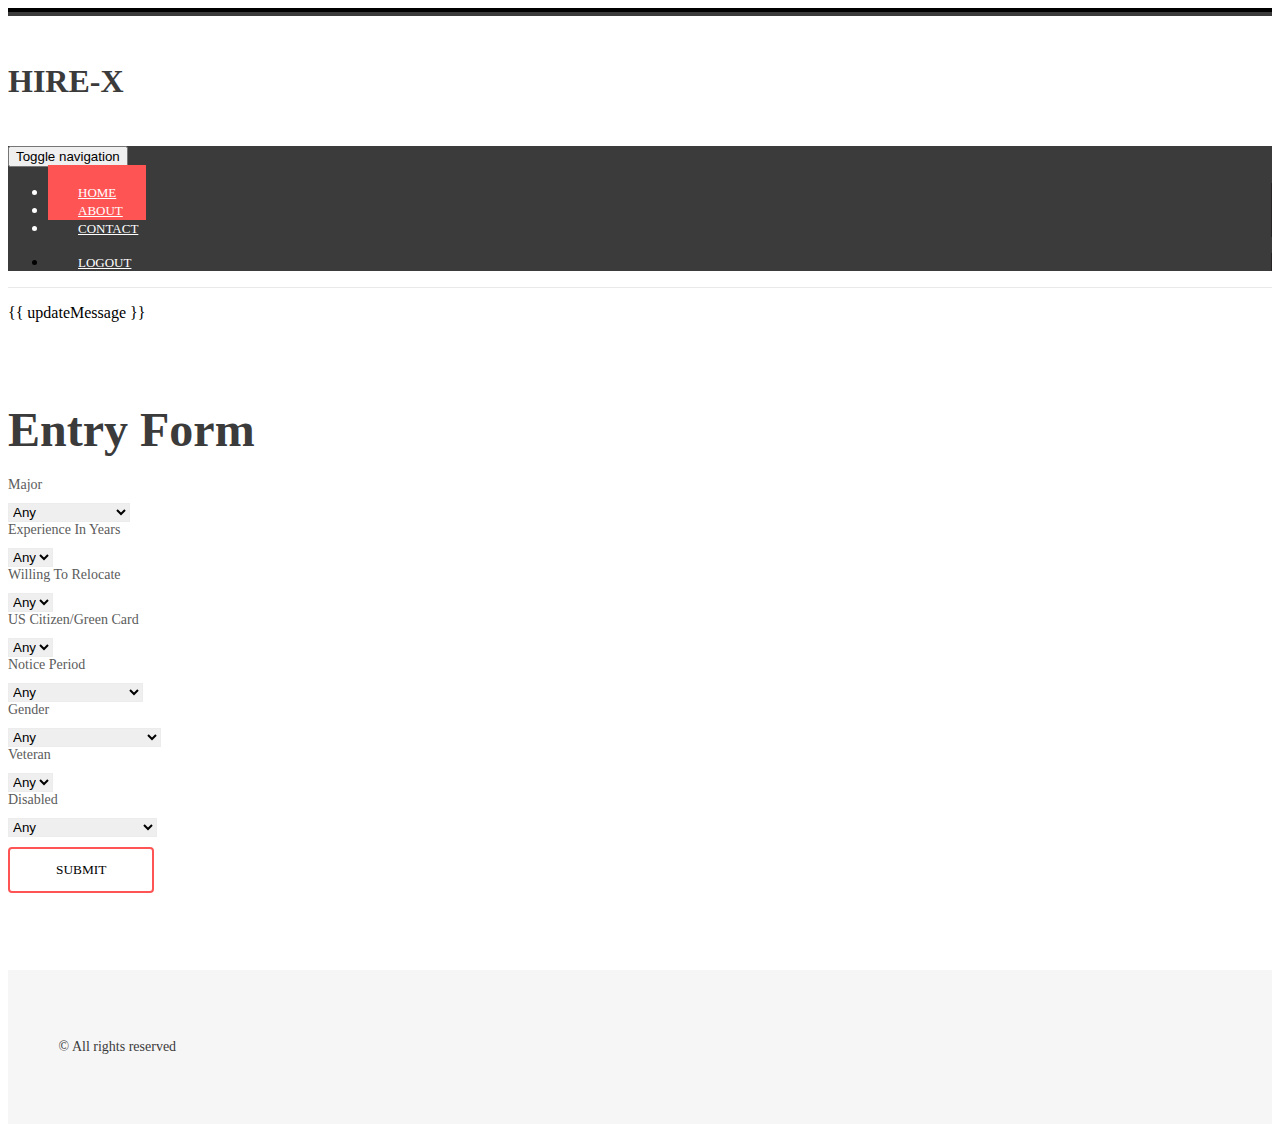
==== commit e00488b9: "Soem minor changes." ====
--- a/employer.html
+++ b/employer.html
@@ -77,7 +77,7 @@
 							<div>
 						    	<span>Major</span>
 								<select class="form-control" name="major" >
-									<option value=" ">select</option>
+									<option value="">Any</option>
 									<option value="Engineering">Engineering</option>
 									<option value="Non Engineering">Non Engineering</option>
 								</select>
@@ -86,7 +86,7 @@
 							<div>
 						    	<span>Experience in Years</span>
 								<select class="form-control" name="experience" >
-									<option value=" ">Any</option>
+									<option value="">Any</option>
 									<option value="<1"><1</option>
 									<option value="1-3">1-3</option>
 									<option value="4-6">4-6</option>
@@ -98,7 +98,7 @@
 							<div>
 						    	<span>Willing to relocate</span>
 								<select class="form-control" name="role" >
-									<option value=" ">Any</option>
+									<option value="">Any</option>
 									<option value="yes">yes</option>
 									<option value="no">no</option>
 								</select>
@@ -107,7 +107,7 @@
 							<div>
 						    	<span>US Citizen/Green Card</span>
 								<select class="form-control" name="role" >
-									<option value=" ">Any</option>
+									<option value="">Any</option>
 									<option value="yes">yes</option>
 									<option value="no">no</option>
 								</select>
@@ -117,7 +117,7 @@
 							<div>
 						    	<span>Notice period</span>
 								<select class="form-control" name="experience" >
-									<option value=" ">Any</option>
+									<option value="">Any</option>
 									<option value="less than 1 week">less than 1 week</option>
 									<option value="1-3 weeks">1-3 weeks</option>
 									<option value="more than 3 weeks">more than 3 weeks</option>
@@ -127,7 +127,7 @@
 							<div>
 						    	<span>Gender</span>
 								<select class="form-control" name="role" >
-									<option value=" ">Any</option>
+									<option value="">Any</option>
 									<option value="male">male</option>
 									<option value="female">female</option>
 									<option value="Do not wish to identify">Do not wish to identify</option>
@@ -137,7 +137,7 @@
 							<div>
 						    	<span>Veteran</span>
 								<select class="form-control" name="role" >
-									<option value=" ">Any</option>
+									<option value="">Any</option>
 									<option value="yes">yes</option>
 									<option value="no">no</option>
 								</select>
@@ -146,7 +146,7 @@
 							<div>
 						    	<span>Disabled</span>
 								<select class="form-control" name="role" >
-									<option value=" ">Any</option>
+									<option value="">Any</option>
 									<option value="yes">yes</option>
 									<option value="no">no</option>
 									<option value="Do not wish to identify">Do no wish to identify</option>
